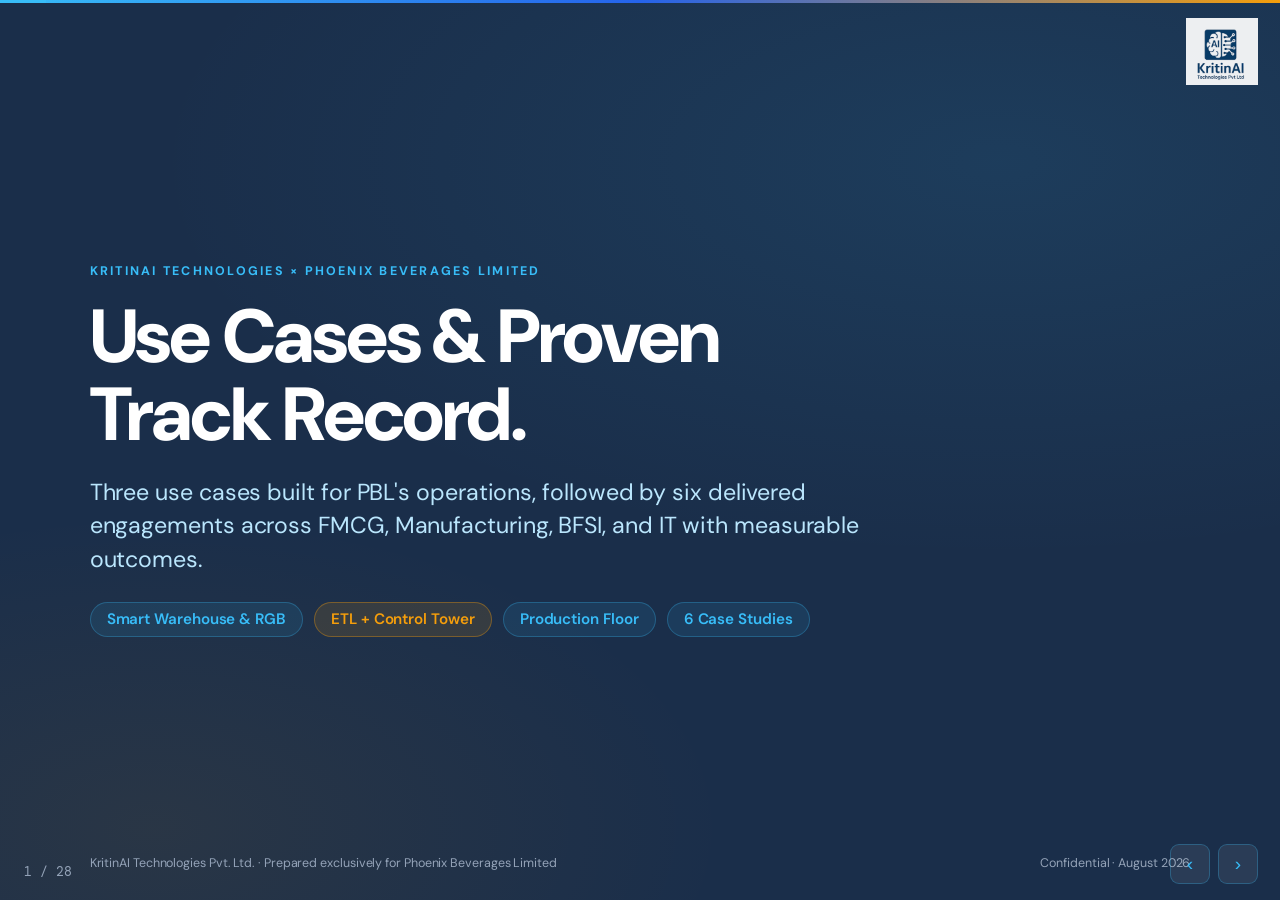
==== usecases/index.html @ df298527 "fixed" ====
<!DOCTYPE html>
<html lang="en">
<head>
<meta charset="UTF-8" />
<meta name="viewport" content="width=device-width, initial-scale=1.0" />
<meta http-equiv="Content-Security-Policy" content="script-src 'self' https://cdnjs.cloudflare.com 'sha256-CmgsFF3gaZY2XDI2au2BgP/fZthSXeKl7hRV9jVkATI='; style-src 'self' https://fonts.googleapis.com 'sha256-qb8FhWoR/de4hs3GJ79FPxhT02JaELgfkofikLNQVvA=';">
<title>KritinAI × Phoenix Beverages — Use Cases &amp; Track Record</title>
<link rel="preconnect" href="https://fonts.googleapis.com">
<link rel="preconnect" href="https://fonts.gstatic.com" crossorigin>
<link href="https://fonts.googleapis.com/css2?family=DM+Sans:opsz,wght@9..40,400;9..40,500;9..40,600;9..40,700;9..40,800;9..40,900&family=DM+Mono:wght@400;500&display=swap" rel="stylesheet">
<link rel="stylesheet" href="styles.css" />
<!-- Or href="/usecases/styles.css" if referencing from the root -->
</head>
<body>


<img src="../kai_logo.png" alt="KritinAI Technologies" class="deck-logo" />
<div class="progress" id="progress"></div>
<div class="deck">

<!-- ══════════════════════════════════════════════════════════════════════════
     01 · COVER
══════════════════════════════════════════════════════════════════════════════ -->
<section class="slide hero active">
  <div style="margin:auto 0; position:relative; z-index:1;">
    <div class="eyebrow">KritinAI Technologies × Phoenix Beverages Limited</div>
    <h1>Use Cases &amp; Proven<br/><span style="color:var(--warn);">Track Record.</span></h1>
    <p class="tag">Three use cases built for PBL's operations, followed by six delivered engagements across FMCG, Manufacturing, BFSI, and IT with measurable outcomes.</p>
    <div class="badge-row">
      <span class="pill">Smart Warehouse &amp; RGB</span>
      <span class="pill pill-warn">ETL + Control Tower</span>
      <span class="pill" style="background:rgba(34,197,94,.10);color:var(--good);border-color:rgba(34,197,94,.28);">Production Floor</span>
      <span class="pill" style="background:rgba(245,158,11,.10);color:var(--warn);border-color:rgba(245,158,11,.28);">6 Case Studies</span>
    </div>
  </div>
  <div class="footnote">
    <span>KritinAI Technologies Pvt. Ltd. · Prepared exclusively for Phoenix Beverages Limited</span>
    <span>Confidential · August 2026</span>
  </div>
</section>

<!-- ══════════════════════════════════════════════════════════════════════════
     02 · PBL TRANSFORMATION CONTEXT
══════════════════════════════════════════════════════════════════════════════ -->
<section class="slide sand" style="justify-content:flex-start; padding-top:5vh;">
  <div class="eyebrow">PBL's digital transformation agenda</div>
  <h2 style="margin-bottom:.9rem;">A growing operation investing in the next level of visibility.</h2>
  <div class="cols cols-top" style="gap:2.5rem;">
    <div>
      <p style="margin-bottom:1.2rem; font-size:1.05rem;">Phoenix Beverages Limited is Mauritius's leading beverage manufacturer — authorized Coca-Cola bottler, Phoenix Beer producer, and a listed IBL Group company. Operations span high-speed bottling lines, ambient and chilled warehousing, returnable glass bottle logistics, and regional distribution across the island.<sup style="color:var(--terra); font-size:.7rem;">¹</sup></p>
      <div class="callout" style="margin-bottom:1.1rem;">
        <p>PBL is actively building its Power Platform and data analytics capability — currently recruiting a Power BI Developer, a Digital Transformation Assistant, and a Functional Consultant to accelerate this agenda.<sup style="color:var(--terra); font-size:.7rem;">²</sup></p>
      </div>
      <div style="font-size:.78rem; font-weight:700; text-transform:uppercase; letter-spacing:.1em; color:var(--muted); margin-bottom:.6rem;">What PBL's transformation agenda includes</div>
      <ul class="feat" style="margin-top:0;">
        <li>Advancing operational reporting to real-time Power BI dashboards — Power BI Developer role<sup style="color:var(--terra); font-size:.65rem;">²</sup></li>
        <li>Centralizing data across plants and warehouses — Digital Transformation Assistant role<sup style="color:var(--terra); font-size:.65rem;">²</sup></li>
        <li>Standardizing and automating key processes — Functional Consultant role<sup style="color:var(--terra); font-size:.65rem;">²</sup></li>
      </ul>
    </div>
    <div>
      <div style="font-size:.78rem; font-weight:700; text-transform:uppercase; letter-spacing:.1em; color:var(--terra); margin-bottom:.7rem;">Three areas KritinAI can accelerate</div>
      <div class="card" style="margin-bottom:.7rem; border-left:3px solid var(--terra); padding:1rem 1.1rem;">
        <div style="font-size:1.3rem; margin-bottom:.4rem;">🏭</div>
        <h3 style="color:#fff; margin-bottom:.3rem;">Use Case 1 — Warehouse &amp; RGB Asset Tracking</h3>
        <p style="font-size:.88rem; color:var(--muted);">Enhance GRN capture, stock takes, and returnable glass bottle reconciliation with real-time Power Apps and a live dashboard.</p>
      </div>
      <div class="card" style="margin-bottom:.7rem; border-left:3px solid var(--warn); padding:1rem 1.1rem;">
        <div style="font-size:1.3rem; margin-bottom:.4rem;">📡</div>
        <h3 style="color:#fff; margin-bottom:.3rem;">Use Case 2 — ETL + Executive Control Tower</h3>
        <p style="font-size:.88rem; color:var(--muted);">Bring all site data into a central Dataverse pipeline and give leadership one live Power BI view — refreshed throughout the day.</p>
      </div>
      <div class="card" style="border-left:3px solid var(--good); padding:1rem 1.1rem;">
        <div style="font-size:1.3rem; margin-bottom:.4rem;">⚙</div>
        <h3 style="color:#fff; margin-bottom:.3rem;">Use Case 3 — Production Floor Digitization</h3>
        <p style="font-size:.88rem; color:var(--muted);">Give line operators a simple tablet app for shift logging and quality checks, with OEE dashboards visible to plant managers in real time.</p>
      </div>
    </div>
  </div>
  <div class="footnote">
    <span>¹ phoenixbeveragesgroup.mu · phoenixbev.mu &nbsp;&nbsp; ² phoenixbev.mu/careers/power-bi-developer · /digital-transformation-assistant · /functional-consultant</span>
  </div>
</section>

<!-- ══════════════════════════════════════════════════════════════════════════
     03 · SECTION DIVIDER — USE CASE 1
══════════════════════════════════════════════════════════════════════════════ -->
<section class="slide divider" style="--section-color:var(--uc1); background:#0A1828;">
  <div class="section-num">01</div>
  <div class="section-banner">
    <div class="section-tag" style="color:var(--terra);">Use Case One</div>
    <div class="section-h">Smart Warehouse &amp; RGB Asset Tracking.</div>
    <div class="section-sub">Returnable glass bottles, crates, GRNs, and stock takes — moved off paper and into a real-time system.</div>
    <div class="badge-row" style="margin-top:1.4rem;">
      <span class="pill pill-sm">Power Apps Canvas</span>
      <span class="pill pill-sm">Dataverse</span>
      <span class="pill pill-sm">Power BI</span>
      <span class="pill pill-sm">Barcode / QR</span>
    </div>
  </div>
  <div class="footnote">
    <span>KritinAI Technologies × Phoenix Beverages Limited</span>
  </div>
</section>

<!-- ══════════════════════════════════════════════════════════════════════════
     04 · UC1 — CURRENT STATE (THE PROBLEM)
══════════════════════════════════════════════════════════════════════════════ -->
<section class="slide sand" style="justify-content:flex-start; padding-top:5vh;">
  <div class="eyebrow">Use Case 1 · Current Process &amp; Enhancement</div>
  <h2 style="margin-bottom:.9rem;">Warehouse operations — and how we enhance each step.</h2>
  <div class="ba-grid" style="gap:1.2rem;">
    <div class="ba-before">
      <div class="ba-label">📋 Current Process</div>
      <div class="ba-item">Goods received notes (GRNs) filled on paper at the dock and entered into Excel — a well-established process that KritinAI can digitize for instant traceability.</div>
      <div class="ba-item">Stock takes conducted manually on clipboards at scheduled intervals — a thorough approach that becomes continuous and real-time with a scanning app.</div>
      <div class="ba-item">Returnable glass bottles tracked on a master Excel file by dispatched and returned quantities — a process that scales further with automated loop reconciliation.<sup style="color:var(--terra); font-size:.65rem;">³</sup></div>
      <div class="ba-item">RGB variances reconciled at month-end physical count — a reconciliation cadence that can move to daily automated variance flagging.</div>
      <div class="ba-item">Damaged goods noted at receipt — with a digital app, photo evidence and condition notes are captured and linked to the GRN automatically.</div>
      <div class="ba-item">Dispatch confirmed against the order before goods leave — an app-based validation adds a system check to reinforce the existing gate process.</div>
    </div>
    <div class="ba-after">
      <div class="ba-label">✓ Enhanced With KritinAI</div>
      <div class="ba-item">GRN captured digitally at the dock — operator scans pallet QR, records condition, takes photo, and captures driver details. Logged in Dataverse instantly.</div>
      <div class="ba-item">Stock take app on rugged handheld — operators scan barcodes on RGB bins, crates, and pallets. Count updates in real time with no re-entry step.</div>
      <div class="ba-item">RGB loop tracked automatically — every bottle batch dispatched and returned logged against the distributor. Net position visible at any time.</div>
      <div class="ba-item">Variance alerts fire automatically when return rates move outside threshold — giving the team visibility throughout the month, not just at close.</div>
      <div class="ba-item">Photo proof of damaged goods captured at the dock with the GRN record — full digital evidence trail available for distributor queries.</div>
      <div class="ba-item">Dispatch app confirms order quantity before goods leave the gate — system validation reinforces the existing confirmation step.</div>
    </div>
  </div>
  <div class="footnote">
    <span>³ CILT Mauritius site visit reference — high-turnover crate and RGB movement across PBL distribution (instagram.com/p/DZ0ROhrjmId)</span>
  </div>
</section>

<!-- ══════════════════════════════════════════════════════════════════════════
     05 · UC1 — SOLUTION ARCHITECTURE
══════════════════════════════════════════════════════════════════════════════ -->
<section class="slide" style="justify-content:flex-start; padding-top:5vh;">
  <div class="eyebrow">Use Case 1 · Solution Architecture</div>
  <h2 style="margin-bottom:.9rem;">How the system is connected.</h2>
  <div class="flow" style="gap:0; margin-bottom:1.4rem;">
    <div class="flow-box">
      <div class="fb-ico">📦</div>
      <div class="fb-title">Physical Goods</div>
      <div class="fb-sub">RGB bins, crates, pallets — each with barcode or QR label</div>
    </div>
    <div class="flow-arrow">→</div>
    <div class="flow-box highlight">
      <div class="fb-ico">📱</div>
      <div class="fb-title">Canvas App</div>
      <div class="fb-sub">Mobile / rugged handheld — scan, log, photo, submit</div>
    </div>
    <div class="flow-arrow">→</div>
    <div class="flow-box">
      <div class="fb-ico">🗄</div>
      <div class="fb-title">Dataverse</div>
      <div class="fb-sub">Central record store — GRN, stock take, dispatch, RGB loop</div>
    </div>
    <div class="flow-arrow">→</div>
    <div class="flow-box highlight">
      <div class="fb-ico">📊</div>
      <div class="fb-title">Power BI</div>
      <div class="fb-sub">RGB reconciliation, stock position, shrinkage, dispatch KPIs</div>
    </div>
    <div class="flow-arrow">→</div>
    <div class="flow-box">
      <div class="fb-ico">🔔</div>
      <div class="fb-title">Automate Alerts</div>
      <div class="fb-sub">Push notification to manager if RGB return rate or stock drops below threshold</div>
    </div>
  </div>
  <div class="cols-3" style="gap:1rem; margin-top:0;">
    <div class="card" style="padding:1.1rem;">
      <div class="ico">📱</div>
      <h3>App 1 — Stock Take</h3>
      <p>Operators scan barcode/QR of each pallet or RGB bin. Count auto-increments. Discrepancy flag if count deviates from expected. Syncs immediately to Dataverse via canvas app on phone or rugged handheld.</p>
    </div>
    <div class="card" style="padding:1.1rem;">
      <div class="ico">🚚</div>
      <h3>App 2 — GRN &amp; Dispatch</h3>
      <p>Goods received: operator logs supplier, quantity, condition, and attaches photo. Dispatch: quantity validated against open order before gate clearance is issued. Driver signature captured digitally.</p>
    </div>
    <div class="card" style="padding:1.1rem;">
      <div class="ico">🔄</div>
      <h3>RGB Loop Tracker</h3>
      <p>Every batch of returnable glass bottles dispatched to a retailer or distributor is logged against that account. Returns logged on receipt. Net position — bottles outstanding per account — visible at all times.</p>
    </div>
  </div>
  <div class="footnote">
    <span>KritinAI Technologies Pvt. Ltd.</span>
    <span>Power Apps · Dataverse · Power Automate · Power BI</span>
  </div>
</section>

<!-- ══════════════════════════════════════════════════════════════════════════
     06 · UC1 — APP WALKTHROUGH
══════════════════════════════════════════════════════════════════════════════ -->
<section class="slide sand" style="justify-content:flex-start; padding-top:5vh;">
  <div class="eyebrow">Use Case 1 · Operator Experience</div>
  <h2 style="margin-bottom:.9rem;">What warehouse staff actually use.</h2>
  <div class="cols cols-top" style="gap:2rem;">
    <div>
      <div style="font-size:.78rem; font-weight:700; text-transform:uppercase; letter-spacing:.1em; color:var(--terra); margin-bottom:.7rem;">Stock Take App — how a shift works</div>
      <div class="step" style="margin-bottom:.75rem;">
        <div class="num" style="width:38px;height:38px;font-size:.85rem;">1</div>
        <div><h3 style="font-size:.9rem;">Open app on handheld, select warehouse zone</h3><p style="font-size:.85rem;">App loads expected inventory for the zone from Dataverse — operator knows what they're counting before they start.</p></div>
      </div>
      <div class="step" style="margin-bottom:.75rem;">
        <div class="num" style="width:38px;height:38px;font-size:.85rem;">2</div>
        <div><h3 style="font-size:.9rem;">Scan each pallet barcode or RGB bin QR</h3><p style="font-size:.85rem;">Item identified instantly. Quantity entered or confirmed. Any damaged, short-dated, or unlabelled items flagged with a photo.</p></div>
      </div>
      <div class="step" style="margin-bottom:.75rem;">
        <div class="num" style="width:38px;height:38px;font-size:.85rem;">3</div>
        <div><h3 style="font-size:.9rem;">Submit count — data lands in Dataverse immediately</h3><p style="font-size:.85rem;">No paper, no Excel, no re-entry. Warehouse manager's Power BI view updates within minutes of submission.</p></div>
      </div>
      <div class="callout" style="margin-top:.5rem;">
        <p>A stock take that previously took 3 hours and a separate data-entry session now takes 90 minutes — and the data is live the moment the count closes.</p>
      </div>
    </div>
    <div>
      <div style="font-size:.78rem; font-weight:700; text-transform:uppercase; letter-spacing:.1em; color:var(--warn); margin-bottom:.7rem;">GRN App — goods received at the dock</div>
      <div class="app-mock">
        <div class="am-bar">📥 Goods Received Note — Inbound</div>
        <div class="am-scan">📷 Scan or enter PO number<br/><span style="font-size:.65rem; color:var(--muted);">Point camera at QR on delivery note</span></div>
        <div class="am-field"><span>Supplier</span><strong>Coca-Cola Bottling Mauritius</strong></div>
        <div class="am-field"><span>SKU / Product</span><strong>Coca-Cola 330ml Can — 24pk</strong></div>
        <div class="am-field"><span>Quantity received</span><strong>240 cartons ✓ matches PO</strong></div>
        <div class="am-field" style="border-color:rgba(245,158,11,.3);">
          <span style="color:var(--warn);">Condition flag</span>
          <strong>3 cartons — corner damage (photo attached)</strong>
        </div>
        <div class="am-field"><span>Driver signature</span><strong>Captured ✓</strong></div>
        <div class="am-btn">Submit GRN — Auto-log to Dataverse</div>
      </div>
    </div>
  </div>
  <div class="footnote">
    <span>KritinAI Technologies Pvt. Ltd.</span>
    <span>Canvas App · Dataverse · Works offline — syncs on reconnect</span>
  </div>
</section>

<!-- ══════════════════════════════════════════════════════════════════════════
     07 · UC1 — MANAGER DASHBOARD (POWER BI)
══════════════════════════════════════════════════════════════════════════════ -->
<section class="slide" style="justify-content:flex-start; padding-top:5vh;">
  <div class="eyebrow">Use Case 1 · Manager View — Power BI</div>
  <h2 style="margin-bottom:.9rem;">What the warehouse manager sees in real time.</h2>
  <div class="cols cols-top" style="gap:2rem;">
    <div>
      <div style="font-size:.78rem; font-weight:700; text-transform:uppercase; letter-spacing:.1em; color:var(--terra); margin-bottom:.7rem;">Dashboard panels</div>
      <div class="step" style="margin-bottom:.75rem;">
        <div class="num" style="width:38px;height:38px;font-size:1rem;">📦</div>
        <div><h3 style="font-size:.92rem;">Live stock position by SKU and location</h3><p style="font-size:.85rem;">Finished goods, raw packaging, and spare parts — by warehouse zone, refreshed from each completed stock take. Reorder threshold highlighted in amber.</p></div>
      </div>
      <div class="step" style="margin-bottom:.75rem;">
        <div class="num" style="width:38px;height:38px;font-size:1rem;">🔄</div>
        <div><h3 style="font-size:.92rem;">RGB reconciliation — net position per account</h3><p style="font-size:.85rem;">Bottles dispatched vs. bottles returned — by retailer/distributor. Outstanding bottles aging beyond 30 days highlighted automatically.</p></div>
      </div>
      <div class="step" style="margin-bottom:.75rem;">
        <div class="num" style="width:38px;height:38px;font-size:1rem;">📈</div>
        <div><h3 style="font-size:.92rem;">Stock turnover rate &amp; aging analysis</h3><p style="font-size:.85rem;">Slow-moving SKUs flagged. Stock aging past shelf life surfaced before it reaches write-off territory.</p></div>
      </div>
      <div class="step" style="margin-bottom:0;">
        <div class="num" style="width:38px;height:38px;font-size:1rem;">🚨</div>
        <div><h3 style="font-size:.92rem;">Shrinkage alerts — automatic push notification</h3><p style="font-size:.85rem;">If any SKU's variance between system count and physical count exceeds 2%, a push notification goes to the warehouse manager and logistics head immediately.</p></div>
      </div>
    </div>
    <div>
      <div class="cols-2" style="margin-top:0; gap:.8rem; margin-bottom:.9rem;">
        <div class="stat feature">
          <div class="big">0</div>
          <div class="lbl">Paper GRNs — every movement digitally captured at the dock</div>
        </div>
        <div class="stat gold">
          <div class="big" style="color:var(--warn);">Live</div>
          <div class="lbl" style="color:#FDE68A;">RGB net position — not end-of-month, not yesterday</div>
        </div>
        <div class="stat green">
          <div class="big" style="color:var(--good);">↓90<span style="font-size:1.4rem;">%</span></div>
          <div class="lbl" style="color:#BBF7D0;">Manual reconciliation time — month-end closing accelerated</div>
        </div>
        <div class="stat feature">
          <div class="big">100<span class="unit">%</span></div>
          <div class="lbl">Dispatch validated against order before goods leave the gate</div>
        </div>
      </div>
      <div class="callout good">
        <p>When an RGB return rate drops below target, the manager knows within hours — not at month-end when the deposit liability has already accumulated.</p>
      </div>
    </div>
  </div>
  <div class="footnote">
    <span>KritinAI Technologies Pvt. Ltd.</span>
    <span>Power BI · Dataverse · Power Automate alerts</span>
  </div>
</section>

<!-- ══════════════════════════════════════════════════════════════════════════
     08 · SECTION DIVIDER — USE CASE 2
══════════════════════════════════════════════════════════════════════════════ -->
<section class="slide divider" style="--section-color:var(--uc2); background:#0A1828;">
  <div class="section-num">02</div>
  <div class="section-banner">
    <div class="section-tag" style="color:var(--warn);">Use Case Two</div>
    <div class="section-h">ETL Pipeline &amp; Executive Control Tower.</div>
    <div class="section-sub">Daily Excel files from 3 sites — automated, cleaned, and consolidated into one live dashboard for PBL leadership.</div>
    <div class="badge-row" style="margin-top:1.4rem;">
      <span class="pill pill-warn pill-sm">On-Premises Gateway</span>
      <span class="pill pill-warn pill-sm">Azure Data Factory</span>
      <span class="pill pill-warn pill-sm">Power Query</span>
      <span class="pill pill-warn pill-sm">Dataverse</span>
      <span class="pill pill-warn pill-sm">Power BI</span>
    </div>
  </div>
  <div class="footnote">
    <span>KritinAI Technologies × Phoenix Beverages Limited</span>
  </div>
</section>

<!-- ══════════════════════════════════════════════════════════════════════════
     09 · UC2 — CURRENT STATE (EXCEL SILOS)
══════════════════════════════════════════════════════════════════════════════ -->
<section class="slide sand" style="justify-content:flex-start; padding-top:5vh;">
  <div class="eyebrow">Use Case 2 · Current Process &amp; Enhancement</div>
  <h2 style="margin-bottom:.9rem;">Multi-site data workflow — and where automation adds the most value.</h2>
  <div class="cols cols-top" style="gap:2.5rem;">
    <div>
      <div class="ba-before" style="margin-bottom:1rem;">
        <div class="ba-label">📋 Current Workflow — Across PBL's Sites</div>
        <div class="ba-item">Warehouse daily stock logs maintained at each site in structured Excel files<sup style="color:var(--terra); font-size:.65rem;">⁴</sup></div>
        <div class="ba-item">Bottling line output captured from MES printouts and consolidated by shift supervisors</div>
        <div class="ba-item">MRO spare parts usage tracked through maintenance logs at each plant</div>
        <div class="ba-item">Dispatch and distribution data updated from logistics records at end of day</div>
        <div class="ba-item">Site data consolidated at head office each morning into an operational summary for leadership</div>
        <div class="ba-item">Executive reporting compiled periodically — an established cadence that ETL automation can bring to daily or intra-day frequency</div>
      </div>
      <div class="callout">
        <p>PBL already has the right data being captured across its sites. The opportunity is to automate the consolidation layer and give leadership that same view in real time — without the manual aggregation step.</p>
      </div>
    </div>
    <div>
      <div style="font-size:.78rem; font-weight:700; text-transform:uppercase; letter-spacing:.1em; color:var(--terra); margin-bottom:.7rem;">Three areas the ETL pipeline improves</div>
      <div class="card" style="margin-bottom:.7rem; padding:1rem 1.1rem;">
        <div style="font-size:1.3rem; margin-bottom:.4rem;">🧩</div>
        <h3 style="color:#fff; margin-bottom:.3rem;">Unified data model across sites</h3>
        <p style="font-size:.88rem; color:var(--muted);">A single Dataverse star schema standardizes column names, date formats, and metrics across all site sources — giving leadership one clean, consistent view rather than aggregating site by site.</p>
      </div>
      <div class="card" style="margin-bottom:.7rem; padding:1rem 1.1rem;">
        <div style="font-size:1.3rem; margin-bottom:.4rem;">⏰</div>
        <h3 style="color:#fff; margin-bottom:.3rem;">Real-time refresh instead of morning summary</h3>
        <p style="font-size:.88rem; color:var(--muted);">Automated pipeline runs throughout the day. Leadership sees current-shift numbers in Power BI — the same data the sites have, without waiting for the morning email consolidation.</p>
      </div>
      <div class="card" style="padding:1rem 1.1rem;">
        <div style="font-size:1.3rem; margin-bottom:.4rem;">🔔</div>
        <h3 style="color:#fff; margin-bottom:.3rem;">Automated alerts on threshold breaches</h3>
        <p style="font-size:.88rem; color:var(--muted);">Stock levels, MRO safety stock, and OEE thresholds monitored continuously. Push notification to the right person the moment a metric moves outside its target range.</p>
      </div>
    </div>
  </div>
  <div class="footnote">
    <span>⁴ KritinAI FMCG &amp; Beverage Operations Reference · phoenixbev.mu/careers/digital-transformation-assistant</span>
  </div>
</section>

<!-- ══════════════════════════════════════════════════════════════════════════
     10 · UC2 — ETL PIPELINE ARCHITECTURE
══════════════════════════════════════════════════════════════════════════════ -->
<section class="slide" style="justify-content:flex-start; padding-top:5vh;">
  <div class="eyebrow">Use Case 2 · ETL Pipeline</div>
  <h2 style="margin-bottom:.9rem;">How the data flows — automated, end to end.</h2>

  <div style="margin-bottom:1.2rem;">
    <div class="flow" style="gap:0;">
      <div class="flow-box">
        <div class="fb-ico">📂</div>
        <div class="fb-title">Source Data</div>
        <div class="fb-sub">Excel files, SharePoint, local network shares at each PBL site</div>
      </div>
      <div class="flow-arrow">→</div>
      <div class="flow-box highlight">
        <div class="fb-ico">🔌</div>
        <div class="fb-title">On-Premises Gateway</div>
        <div class="fb-sub">Secure bridge between PBL's local files and the cloud — no data leaves without it</div>
      </div>
      <div class="flow-arrow">→</div>
      <div class="flow-box highlight">
        <div class="fb-ico">🔄</div>
        <div class="fb-title">Azure Data Factory</div>
        <div class="fb-sub">Scheduled pipeline — runs every 15 min. Pulls, validates, and routes data</div>
      </div>
      <div class="flow-arrow">→</div>
      <div class="flow-box">
        <div class="fb-ico">⚙</div>
        <div class="fb-title">Power Query Transform</div>
        <div class="fb-sub">Standardize columns, fix dates, apply business logic, flag bad rows</div>
      </div>
      <div class="flow-arrow">→</div>
      <div class="flow-box highlight">
        <div class="fb-ico">🗄</div>
        <div class="fb-title">Dataverse</div>
        <div class="fb-sub">Central model — star schema, DAX metrics, single source of truth</div>
      </div>
      <div class="flow-arrow">→</div>
      <div class="flow-box">
        <div class="fb-ico">📊</div>
        <div class="fb-title">Power BI</div>
        <div class="fb-sub">Live dashboards + alerts for all levels — operators to board</div>
      </div>
    </div>
  </div>

  <div class="cols-3" style="gap:1rem;">
    <div class="card" style="padding:1.1rem;">
      <div class="ico">📥</div>
      <h3>Extract</h3>
      <p>On-premises data gateway connects to PBL's site-level Excel files and SharePoint lists on a schedule. No manual uploads. Sources include warehouse stock logs, bottling line MES exports, maintenance records, and dispatch data.</p>
    </div>
    <div class="card" style="padding:1.1rem;">
      <div class="ico">🧹</div>
      <h3>Transform</h3>
      <p>Power Query standardizes column naming and date formats across all source files. DAX business logic calculates Stock Turnover Rate, Reorder Point Thresholds, Aging Analysis, and MRO consumption velocity across all sites.</p>
    </div>
    <div class="card" style="padding:1.1rem;">
      <div class="ico">📤</div>
      <h3>Load</h3>
      <p>Cleaned, modelled data written into Dataverse. Power BI connects directly to this layer — no intermediate exports, no manual steps. Dashboard refreshes are automatic throughout the working day.</p>
    </div>
  </div>
  <div class="footnote">
    <span>KritinAI Technologies Pvt. Ltd.</span>
    <span>Azure Data Factory · On-Premises Gateway · Power Query · Dataverse</span>
  </div>
</section>

<!-- ══════════════════════════════════════════════════════════════════════════
     11 · UC2 — DATA MODEL & KEY METRICS
══════════════════════════════════════════════════════════════════════════════ -->
<section class="slide sand" style="justify-content:flex-start; padding-top:5vh;">
  <div class="eyebrow">Use Case 2 · Data Model</div>
  <h2 style="margin-bottom:.9rem;">The metrics PBL leadership will see — calculated automatically.</h2>
  <div class="cols cols-top" style="gap:2.5rem;">
    <div>
      <div style="font-size:.78rem; font-weight:700; text-transform:uppercase; letter-spacing:.1em; color:var(--terra); margin-bottom:.7rem;">Central star schema in Dataverse</div>

      <div style="display:grid; grid-template-columns:1fr auto 1fr; gap:.7rem; align-items:center; margin-bottom:1rem;">
        <div class="dm-spoke"><div class="dm-title">📦 Warehouse Stock</div><div class="dm-sub">SKU · Location · Qty on hand · Last count date</div></div>
        <div style="color:var(--terra); font-size:1.3rem; text-align:center;">⇄</div>
        <div class="dm-center"><div class="dm-title">CENTRAL FACT TABLE</div><div class="dm-sub">Site · Date · SKU · Movement type · Quantity · Source</div></div>
      </div>
      <div style="display:grid; grid-template-columns:repeat(3,1fr); gap:.6rem; margin-bottom:.9rem;">
        <div class="dm-spoke"><div class="dm-title">🏭 Production</div><div class="dm-sub">Line · Shift · Output · Downtime · Yield</div></div>
        <div class="dm-spoke"><div class="dm-title">🔧 MRO / Maintenance</div><div class="dm-sub">Part · Usage rate · Safety stock · Reorder point</div></div>
        <div class="dm-spoke"><div class="dm-title">🚚 Dispatch</div><div class="dm-sub">Order · Delivery · RGB out · Returns · Net</div></div>
      </div>
      <div class="callout">
        <p>Once built, this model is the single source of truth for all PBL operational reporting — warehouse, production, maintenance, and distribution in one place.</p>
      </div>
    </div>
    <div>
      <div style="font-size:.78rem; font-weight:700; text-transform:uppercase; letter-spacing:.1em; color:var(--warn); margin-bottom:.7rem;">Key metrics calculated in DAX</div>
      <ul class="feat arrow" style="margin-top:0;">
        <li><strong style="color:#fff;">Stock Turnover Rate</strong> — how fast each SKU moves through the warehouse vs. industry benchmark</li>
        <li><strong style="color:#fff;">Aging Analysis</strong> — stock by age bracket, flagging items approaching expiry or write-off threshold</li>
        <li><strong style="color:#fff;">Reorder Point Thresholds</strong> — auto-calculated from consumption velocity and supplier lead time per SKU</li>
        <li><strong style="color:#fff;">MRO Consumption Velocity</strong> — spare parts usage rates per machine, predicting stockout before it hits the line</li>
        <li><strong style="color:#fff;">RGB Net Position</strong> — returnable glass bottle balance per distributor account, aged by 30/60/90 days</li>
        <li><strong style="color:#fff;">OEE by Line &amp; Shift</strong> — Availability × Performance × Quality, real-time from production data</li>
      </ul>
    </div>
  </div>
  <div class="footnote">
    <span>KritinAI Technologies Pvt. Ltd.</span>
    <span>Dataverse · DAX · Power BI · Star Schema</span>
  </div>
</section>

<!-- ══════════════════════════════════════════════════════════════════════════
     12 · UC2 — EXECUTIVE CONTROL TOWER
══════════════════════════════════════════════════════════════════════════════ -->
<section class="slide" style="justify-content:flex-start; padding-top:5vh;">
  <div class="eyebrow">Use Case 2 · Executive Control Tower — Power BI</div>
  <h2 style="margin-bottom:.9rem;">One dashboard. All sites. Real time.</h2>
  <div class="cols cols-top" style="gap:2rem;">
    <div>
      <div style="font-size:.78rem; font-weight:700; text-transform:uppercase; letter-spacing:.1em; color:var(--terra); margin-bottom:.7rem;">What leadership sees — on any device</div>
      <div class="step" style="margin-bottom:.75rem;">
        <div class="num" style="width:38px;height:38px;font-size:1rem;">🏭</div>
        <div><h3 style="font-size:.9rem;">Production output vs. target — by site, line, and shift</h3><p style="font-size:.85rem;">Coca-Cola, Phoenix Beer, and water lines shown side-by-side. Current shift performance vs. plan. Downtime reason breakdown updated every 15 minutes from the ETL pipeline.</p></div>
      </div>
      <div class="step" style="margin-bottom:.75rem;">
        <div class="num" style="width:38px;height:38px;font-size:1rem;">📦</div>
        <div><h3 style="font-size:.9rem;">Warehouse stock — all sites, one view</h3><p style="font-size:.85rem;">Finished goods by SKU across Pont Fer and distribution hubs. Items below reorder point highlighted in amber. Stockout risk surfaced before it becomes a delivery failure.</p></div>
      </div>
      <div class="step" style="margin-bottom:.75rem;">
        <div class="num" style="width:38px;height:38px;font-size:1rem;">🔧</div>
        <div><h3 style="font-size:.9rem;">MRO spare parts — safety stock and reorder alerts</h3><p style="font-size:.85rem;">Critical spare parts for high-speed bottling lines tracked against safety stock thresholds. Consumption velocity calculated — alert fires before the line stops.</p></div>
      </div>
      <div class="step" style="margin-bottom:0;">
        <div class="num" style="width:38px;height:38px;font-size:1rem;">🔄</div>
        <div><h3 style="font-size:.9rem;">RGB balance &amp; distribution performance</h3><p style="font-size:.85rem;">Returnable glass bottle net position by distributor. Dispatch fulfilment rate vs. target. Territory coverage and order delivery lead time — one consolidated view.</p></div>
      </div>
    </div>
    <div>
      <div class="cols-2" style="gap:.8rem; margin-bottom:.9rem; margin-top:0;">
        <div class="stat feature">
          <div class="big">18<span class="unit">→1</span></div>
          <div class="lbl">Excel reports consolidated into one live workspace</div>
        </div>
        <div class="stat gold">
          <div class="big" style="color:var(--warn);">&lt;15<span style="font-size:1.4rem;">m</span></div>
          <div class="lbl" style="color:#FDE68A;">Data refresh — current-shift data, not last night's</div>
        </div>
        <div class="stat green">
          <div class="big" style="color:var(--good);">3</div>
          <div class="lbl" style="color:#BBF7D0;">Sites connected — cross-plant view for the first time</div>
        </div>
        <div class="stat feature">
          <div class="big">0</div>
          <div class="lbl">Manual morning aggregation — executives open Power BI, not email</div>
        </div>
      </div>
      <div class="callout warn">
        <p>Push notifications for the metrics that move the fastest — stockout risk, OEE drop, RGB return shortfall. Leadership sees it before it becomes a bigger issue.</p>
      </div>
    </div>
  </div>
  <div class="footnote">
    <span>KritinAI Technologies Pvt. Ltd.</span>
    <span>Power BI · Dataverse · Power Automate · Azure Data Factory</span>
  </div>
</section>

<!-- ══════════════════════════════════════════════════════════════════════════
     13 · SECTION DIVIDER — USE CASE 3
══════════════════════════════════════════════════════════════════════════════ -->
<section class="slide divider" style="--section-color:var(--uc3); background:#0A1828;">
  <div class="section-num">03</div>
  <div class="section-banner">
    <div class="section-tag" style="color:var(--good);">Use Case Three</div>
    <div class="section-h">Beverage Production Floor Digitization.</div>
    <div class="section-sub">Paper shift logs, verbal quality checks, and next-morning OEE — replaced with real-time apps and a live production dashboard.</div>
    <div class="badge-row" style="margin-top:1.4rem;">
      <span class="pill pill-good pill-sm">Power Apps Canvas</span>
      <span class="pill pill-good pill-sm">Power Automate</span>
      <span class="pill pill-good pill-sm">Power BI OEE Dashboard</span>
    </div>
  </div>
  <div class="footnote">
    <span>KritinAI Technologies × Phoenix Beverages Limited</span>
  </div>
</section>

<!-- ══════════════════════════════════════════════════════════════════════════
     14 · UC3 — CURRENT STATE + SOLUTION
══════════════════════════════════════════════════════════════════════════════ -->
<section class="slide sand" style="justify-content:flex-start; padding-top:5vh;">
  <div class="eyebrow">Use Case 3 · Production Floor</div>
  <h2 style="margin-bottom:.8rem;">From shift-end logs to a live OEE dashboard — in 6 weeks.</h2>
  <div class="cols cols-top" style="gap:2rem;">
    <div>
      <div style="font-size:.75rem; font-weight:700; text-transform:uppercase; letter-spacing:.12em; color:var(--terra); margin-bottom:.6rem;">What we'd build</div>
      <div class="step" style="margin-bottom:.6rem;">
        <div class="num" style="width:36px;height:36px;font-size:.85rem;">①</div>
        <div>
          <h3 style="font-size:.9rem;">Production Logging App</h3>
          <p style="font-size:.84rem;">Operator taps output, downtime reason, and quality result at the machine. 60 seconds per entry. Timestamped and shift-tagged automatically.</p>
        </div>
      </div>
      <div class="step" style="margin-bottom:.6rem;">
        <div class="num" style="width:36px;height:36px;font-size:.85rem;">②</div>
        <div>
          <h3 style="font-size:.9rem;">Real-Time Threshold Alerts</h3>
          <p style="font-size:.84rem;">OEE below 80%, fill variance beyond ±2%, or carbonation out-of-spec — alert fires to the line manager mid-shift, while the shift is still running.</p>
        </div>
      </div>
      <div class="step" style="margin-bottom:.6rem;">
        <div class="num" style="width:36px;height:36px;font-size:.85rem;">③</div>
        <div>
          <h3 style="font-size:.9rem;">Live OEE Dashboard</h3>
          <p style="font-size:.84rem;">Output vs. target, downtime by reason and machine, quality rate by line — refreshed every 15 minutes on desktop, mobile, and boardroom screen.</p>
        </div>
      </div>
      <div class="callout" style="margin-top:.6rem;">
        <p>Power Apps and Power BI built as one connected system.<sup style="font-size:.65rem; color:var(--muted);">⁵</sup> A single developer with ETL knowledge owns both.</p>
      </div>
    </div>
    <div>
      <div class="ba-grid" style="grid-template-columns:1fr; gap:.65rem; margin-top:0;">
        <div class="ba-before">
          <div class="ba-label">📋 Current Process</div>
          <div class="ba-item">Production logs captured at shift end, entered into Excel for MES reconciliation</div>
          <div class="ba-item">OEE compiled from MES data the following morning — clear daily picture for plant managers</div>
          <div class="ba-item">Cross-line view prepared through daily report consolidation</div>
        </div>
        <div class="ba-after">
          <div class="ba-label">✓ Enhanced With KritinAI</div>
          <div class="ba-item">Operator logs output and quality at the machine — Dataverse updated instantly</div>
          <div class="ba-item">OEE visible in Power BI within 15 minutes — shift data available during the shift</div>
          <div class="ba-item">All lines on one dashboard — no manual consolidation step</div>
        </div>
      </div>
    </div>
  </div>
  <div class="footnote">
    <span>KritinAI Technologies Pvt. Ltd.</span>
    <span>Power Apps · Power Automate · Power BI · Beverage Production</span>
  </div>
</section>

<!-- ══════════════════════════════════════════════════════════════════════════
     15 · UC3 — OUTCOMES
══════════════════════════════════════════════════════════════════════════════ -->
<section class="slide" style="justify-content:flex-start; padding-top:5vh;">
  <div class="eyebrow">Use Case 3 · Production Floor · Outcomes</div>
  <h2 style="margin-bottom:.8rem;">What changes after go-live.</h2>
  <div class="cols cols-top" style="gap:2rem;">
    <div>
      <div class="cols-2" style="margin-top:0; gap:.8rem; margin-bottom:.9rem;">
        <div class="stat feature">
          <div class="big">0</div>
          <div class="lbl">Paper logs on the shop floor</div>
        </div>
        <div class="stat gold">
          <div class="big" style="color:var(--warn);">15<span style="font-size:1.4rem;">m</span></div>
          <div class="lbl" style="color:#FDE68A;">Data refresh — live during the shift</div>
        </div>
        <div class="stat green">
          <div class="big" style="color:var(--good);">↓28<span style="font-size:1.4rem;">%</span></div>
          <div class="lbl" style="color:#BBF7D0;">Unplanned downtime — first 3 months post go-live</div>
        </div>
        <div class="stat feature">
          <div class="big">↑</div>
          <div class="lbl">OEE visibility — mid-shift, every line</div>
        </div>
      </div>
      <div class="card" style="padding:1rem;">
        <h3 style="color:#fff; margin-bottom:.55rem;">What goes away</h3>
        <ul class="feat cross" style="margin-top:0;">
          <li>Paper production log at each bottling line</li>
          <li>Excel OEE template filled at shift end</li>
          <li>Morning email with yesterday's numbers</li>
          <li>Weekly report consolidation across lines</li>
        </ul>
      </div>
    </div>
    <div>
      <div class="card" style="padding:1.1rem; margin-bottom:.8rem;">
        <h3 style="color:#fff; margin-bottom:.5rem;">One dashboard — CSD, Beer &amp; Water</h3>
        <p style="font-size:.9rem; color:var(--muted);">Each line has different quality thresholds and targets. OEE, fill accuracy, and carbonation compliance shown side-by-side — alert thresholds set per product type.</p>
      </div>
      <div class="card" style="padding:1.1rem;">
        <h3 style="color:#fff; margin-bottom:.5rem;">Shift handover — automated</h3>
        <p style="font-size:.9rem; color:var(--muted);">At shift end, Power Automate generates a summary — output vs. target, downtime events, quality flags — and sends it to the incoming shift manager via Teams. Written automatically, every time.</p>
      </div>
    </div>
  </div>
  <div class="footnote">
    <span>⁵ phoenixbev.mu/careers/power-bi-developer — "real-time operational dashboards across manufacturing and warehouse" · KritinAI FMCG Beverage Reference</span>
  </div>
</section>

<!-- ══════════════════════════════════════════════════════════════════════════
     16 · SECTION DIVIDER — PROVEN TRACK RECORD
══════════════════════════════════════════════════════════════════════════════ -->
<section class="slide divider" style="--section-color:var(--warn); background:#0A1828;">
  <div class="section-num">CS</div>
  <div class="section-banner">
    <div class="section-tag" style="color:var(--warn);">Proven Track Record</div>
    <div class="section-h">Work we've delivered.</div>
    <div class="section-sub">Six engagements across FMCG, Manufacturing, BFSI, and IT — with outcomes that held after we left.</div>
    <div class="badge-row" style="margin-top:1.4rem;">
      <span class="pill pill-warn pill-sm">Power Apps</span>
      <span class="pill pill-warn pill-sm">Power Automate</span>
      <span class="pill pill-warn pill-sm">Custom Dev</span>
      <span class="pill pill-warn pill-sm">RPA</span>
      <span class="pill pill-warn pill-sm">AI</span>
    </div>
  </div>
  <div class="footnote">
    <span>KritinAI Technologies × Phoenix Beverages Limited</span>
    <span>Full case studies available under NDA</span>
  </div>
</section>

<!-- ══════════════════════════════════════════════════════════════════════════
     17 · CS — FMCG #1 · Distributor Claim Settlement
══════════════════════════════════════════════════════════════════════════════ -->
<section class="slide sand" style="justify-content:flex-start; padding-top:5vh;">
  <div class="cs-index">FMCG · 01 / 02</div>
  <div class="ind-tag">
    <span class="sector">FMCG</span>
    <span class="tech">Power Apps · Power Automate · ERP Integration</span>
  </div>
  <h2 style="margin-bottom:.8rem;">Distributor claim settlement — from 45 days to 9.</h2>
  <div class="cols cols-top" style="gap:2.5rem;">
    <div>
      <div class="block">
        <div class="block-label">The situation</div>
        <div class="block-body">Claims for damaged goods, short shipments, and trade promotions were filed via email and Excel across 200+ distributors. Finance spent 3–4 hours daily reconciling manually. Average settlement: 45 days. Disputes were common; records got lost.</div>
      </div>
      <div class="block-divider"></div>
      <div class="block">
        <div class="block-label">What was built</div>
        <ul class="built-list">
          <li>Canvas App for distributors to file claims with photo evidence and shipment references — no email required</li>
          <li>Multi-tier Power Automate approval workflow routing by claim value, category, and region</li>
          <li>Custom Connector integrating directly with the client's ERP for settlement posting</li>
          <li>Finance dashboard with real-time claim status, aging buckets, and exception flags</li>
        </ul>
      </div>
      <div class="callout" style="margin-top:.8rem;">
        <p>Zero claims lost after go-live. Every rejection documented — distributor disputes fell by over 80%.</p>
      </div>
    </div>
    <div class="kpi-stack">
      <div class="kpi-card">
        <div class="kpi-num">80<span class="unit">%</span></div>
        <div class="kpi-txt"><div class="kv">Faster settlement cycle</div><div class="kl">45 days → 9 days average end-to-end</div></div>
      </div>
      <div class="kpi-card gold">
        <div class="kpi-num">200<span class="unit">+</span></div>
        <div class="kpi-txt"><div class="kv">Distributors on the platform</div><div class="kl">Onboarded within 3 weeks of go-live</div></div>
      </div>
      <div class="kpi-card green">
        <div class="kpi-num">0</div>
        <div class="kpi-txt"><div class="kv">Lost claims post go-live</div><div class="kl">Full audit trail on every submission</div></div>
      </div>
      <div class="kpi-card">
        <div class="kpi-num">3<span class="unit">hr</span></div>
        <div class="kpi-txt"><div class="kv">Daily finance effort recovered</div><div class="kl">Manual reconciliation replaced entirely</div></div>
      </div>
    </div>
  </div>
  <div class="footnote">
    <span>KritinAI Technologies Pvt. Ltd. · Full case study available under NDA</span>
  </div>
</section>

<!-- ══════════════════════════════════════════════════════════════════════════
     18 · CS — FMCG #2 · Field Sales App
══════════════════════════════════════════════════════════════════════════════ -->
<section class="slide" style="justify-content:flex-start; padding-top:5vh;">
  <div class="cs-index">FMCG · 02 / 02</div>
  <div class="ind-tag">
    <span class="sector">FMCG</span>
    <span class="tech">Custom Dev · React Native · Node.js · Azure</span>
  </div>
  <h2 style="margin-bottom:.8rem;">Field sales — orders reaching the ERP in 8 minutes, not 48 hours.</h2>
  <div class="cols cols-top" style="gap:2.5rem;">
    <div>
      <div class="block">
        <div class="block-label">The situation</div>
        <div class="block-body">340+ field reps captured daily outlet orders via WhatsApp and paper forms. Data reached the back office 24–48 hours late — by which time inventory commitments were already wrong. No visibility on visit frequency, outlet coverage, or competitor activity.</div>
      </div>
      <div class="block-divider"></div>
      <div class="block">
        <div class="block-label">What was built</div>
        <ul class="built-list">
          <li>React Native mobile app — order entry, outlet visit logging, competitor price capture; works offline and syncs on reconnect</li>
          <li>Node.js + Azure backend with REST API into the client's ERP — orders post automatically on sync, no back-office re-entry</li>
          <li>Territory management: coverage maps, visit frequency targets, missed-outlet alerts for area managers</li>
          <li>Management dashboard with live order pipeline, SKU sell-through, and daily field activity</li>
        </ul>
      </div>
      <div class="callout warn" style="margin-top:.8rem;">
        <p>Distribution team could see what was selling where on the same day. Inventory decisions shifted from reactive to planned.</p>
      </div>
    </div>
    <div class="kpi-stack">
      <div class="kpi-card">
        <div class="kpi-num">8<span class="unit">min</span></div>
        <div class="kpi-txt"><div class="kv">Order-to-ERP time</div><div class="kl">Down from 24–48 hours</div></div>
      </div>
      <div class="kpi-card gold">
        <div class="kpi-num">340<span class="unit">+</span></div>
        <div class="kpi-txt"><div class="kv">Field reps on the platform</div><div class="kl">Across regions, live from day one</div></div>
      </div>
      <div class="kpi-card green">
        <div class="kpi-num">18<span class="unit">%</span></div>
        <div class="kpi-txt"><div class="kv">Improvement in first-fill rates</div><div class="kl">Better inventory decisions from real-time data</div></div>
      </div>
      <div class="kpi-card">
        <div class="kpi-num">0</div>
        <div class="kpi-txt"><div class="kv">WhatsApp orders</div><div class="kl">Fully replaced by structured app capture</div></div>
      </div>
    </div>
  </div>
  <div class="footnote">
    <span>KritinAI Technologies Pvt. Ltd. · Full case study available under NDA</span>
  </div>
</section>

<!-- ══════════════════════════════════════════════════════════════════════════
     19 · CS — Manufacturing · Supplier Onboarding
══════════════════════════════════════════════════════════════════════════════ -->
<section class="slide sand" style="justify-content:flex-start; padding-top:5vh;">
  <div class="cs-index">Manufacturing · 01 / 01</div>
  <div class="ind-tag">
    <span class="sector">Manufacturing</span>
    <span class="tech">Power Apps · Power Automate · Custom Connector · ERP</span>
  </div>
  <h2 style="margin-bottom:.8rem;">Supplier onboarding — 3-week email chain to a 4-day automated workflow.</h2>
  <div class="cols cols-top" style="gap:2.5rem;">
    <div>
      <div class="block">
        <div class="block-label">The situation</div>
        <div class="block-body">Onboarding a new supplier took 3 weeks on average — email sequences, document requests, manual due diligence, and approval chains split across procurement, finance, and legal. Documents got lost in inboxes. New supplier delays were pushing back production timelines.</div>
      </div>
      <div class="block-divider"></div>
      <div class="block">
        <div class="block-label">What was built</div>
        <ul class="built-list">
          <li>Canvas App for supplier self-registration — document upload, compliance information, live status tracking</li>
          <li>Power Automate multi-stage approval flow across procurement, finance, and legal — parallel where possible, sequential where required</li>
          <li>Custom Connector pushing approved supplier data directly into the ERP — no re-keying on approval</li>
          <li>Full audit trail from first submission to ERP activation, with document version history</li>
        </ul>
      </div>
      <div class="callout good" style="margin-top:.8rem;">
        <p>Procurement team went from chasing email threads to reviewing dashboards. New suppliers are production-ready in days.</p>
      </div>
    </div>
    <div class="kpi-stack">
      <div class="kpi-card">
        <div class="kpi-num">68<span class="unit">%</span></div>
        <div class="kpi-txt"><div class="kv">Faster onboarding</div><div class="kl">3 weeks → 4 days average cycle</div></div>
      </div>
      <div class="kpi-card gold">
        <div class="kpi-num">4<span class="unit">d</span></div>
        <div class="kpi-txt"><div class="kv">Average cycle time post go-live</div><div class="kl">Down from 21 days</div></div>
      </div>
      <div class="kpi-card green">
        <div class="kpi-num">0</div>
        <div class="kpi-txt"><div class="kv">Lost documents</div><div class="kl">Every submission stored, versioned, auditable</div></div>
      </div>
      <div class="kpi-card">
        <div class="kpi-num">100<span class="unit">%</span></div>
        <div class="kpi-txt"><div class="kv">ERP sync automated</div><div class="kl">No manual re-entry on approval</div></div>
      </div>
    </div>
  </div>
  <div class="footnote">
    <span>KritinAI Technologies Pvt. Ltd. · Full case study available under NDA</span>
  </div>
</section>

<!-- ══════════════════════════════════════════════════════════════════════════
     20 · CS — BFSI #1 · Bank Reconciliation
══════════════════════════════════════════════════════════════════════════════ -->
<section class="slide" style="justify-content:flex-start; padding-top:5vh;">
  <div class="cs-index">BFSI · 01 / 02</div>
  <div class="ind-tag">
    <span class="sector">BFSI</span>
    <span class="tech">RPA · UiPath · Power Automate</span>
  </div>
  <h2 style="margin-bottom:.8rem;">Bank reconciliation — from 6 hours daily to 20 minutes, zero errors.</h2>
  <div class="cols cols-top" style="gap:2.5rem;">
    <div>
      <div class="block">
        <div class="block-label">The situation</div>
        <div class="block-body">A finance team manually reconciled 3,000+ daily transactions across multiple bank accounts. The process took 5–6 hours every morning, required two dedicated staff, and produced errors that caused delayed reporting and compliance flags during audits.</div>
      </div>
      <div class="block-divider"></div>
      <div class="block">
        <div class="block-label">What was built</div>
        <ul class="built-list">
          <li>UiPath unattended bot extracting bank statements across all accounts — runs at 6 AM daily without human trigger</li>
          <li>Automated matching engine reconciling transactions against the ledger with configurable tolerance rules</li>
          <li>Power Automate exception workflow routing unmatched items to finance with full context — no manual hunting</li>
          <li>Audit log generated automatically for every run, audit-ready from day one</li>
        </ul>
      </div>
      <div class="callout good" style="margin-top:.8rem;">
        <p>Both staff previously running reconciliation were redeployed to financial analysis within 30 days of go-live.</p>
      </div>
    </div>
    <div class="kpi-stack">
      <div class="kpi-card">
        <div class="kpi-num">94<span class="unit">%</span></div>
        <div class="kpi-txt"><div class="kv">Time saved daily</div><div class="kl">6 hours → 20 minutes per day</div></div>
      </div>
      <div class="kpi-card gold">
        <div class="kpi-num">3<span class="unit">K+</span></div>
        <div class="kpi-txt"><div class="kv">Transactions processed daily</div><div class="kl">Fully automated, unattended</div></div>
      </div>
      <div class="kpi-card green">
        <div class="kpi-num">0</div>
        <div class="kpi-txt"><div class="kv">Manual errors post go-live</div><div class="kl">100% match accuracy on in-tolerance items</div></div>
      </div>
      <div class="kpi-card">
        <div class="kpi-num">2</div>
        <div class="kpi-txt"><div class="kv">FTEs redeployed</div><div class="kl">From data entry to higher-value analysis</div></div>
      </div>
    </div>
  </div>
  <div class="footnote">
    <span>KritinAI Technologies Pvt. Ltd. · Full case study available under NDA</span>
  </div>
</section>

<!-- ══════════════════════════════════════════════════════════════════════════
     21 · CS — BFSI #2 · Loan Origination
══════════════════════════════════════════════════════════════════════════════ -->
<section class="slide sand" style="justify-content:flex-start; padding-top:5vh;">
  <div class="cs-index">BFSI · 02 / 02</div>
  <div class="ind-tag">
    <span class="sector">BFSI</span>
    <span class="tech">Copilot Studio · Document Intelligence · Power Automate</span>
  </div>
  <h2 style="margin-bottom:.8rem;">Loan origination — from 5 days to 4 hours, end to end.</h2>
  <div class="cols cols-top" style="gap:2.5rem;">
    <div>
      <div class="block">
        <div class="block-label">The situation</div>
        <div class="block-body">Loan applications required data from 12 different forms, photocopies, and PDFs — all reviewed manually before processing could start. KYC checks were done by hand. A single application took 3–5 working days just to reach underwriting.</div>
      </div>
      <div class="block-divider"></div>
      <div class="block">
        <div class="block-label">What was built</div>
        <ul class="built-list">
          <li>Azure Document Intelligence extracting structured data from KYC documents — Aadhaar, PAN, bank statements — with field-level confidence scoring</li>
          <li>Copilot Studio agent validating extracted data against internal CRM and bureau records, flagging discrepancies automatically</li>
          <li>Power Automate orchestrating the full origination flow: document intake → KYC → credit check → underwriting queue</li>
          <li>Real-time applicant status portal replacing email follow-ups for applicants and relationship managers</li>
        </ul>
      </div>
      <div class="callout" style="margin-top:.8rem;">
        <p>Underwriting receives complete, validated dossiers. Decisions are faster because the preparation work happens automatically before it arrives.</p>
      </div>
    </div>
    <div class="kpi-stack">
      <div class="kpi-card">
        <div class="kpi-num">95<span class="unit">%</span></div>
        <div class="kpi-txt"><div class="kv">Faster origination</div><div class="kl">5 days → 4 hours end-to-end</div></div>
      </div>
      <div class="kpi-card gold">
        <div class="kpi-num">91<span class="unit">%</span></div>
        <div class="kpi-txt"><div class="kv">Reduction in manual data entry</div><div class="kl">Documents processed by AI, not staff</div></div>
      </div>
      <div class="kpi-card green">
        <div class="kpi-num">3×</div>
        <div class="kpi-txt"><div class="kv">Daily application throughput</div><div class="kl">Same team, same headcount</div></div>
      </div>
      <div class="kpi-card">
        <div class="kpi-num">100<span class="unit">%</span></div>
        <div class="kpi-txt"><div class="kv">Audit trail on every application</div><div class="kl">Every decision logged, every document timestamped</div></div>
      </div>
    </div>
  </div>
  <div class="footnote">
    <span>KritinAI Technologies Pvt. Ltd. · Full case study available under NDA</span>
  </div>
</section>

<!-- ══════════════════════════════════════════════════════════════════════════
     22 · CS — IT · Legacy Modernisation
══════════════════════════════════════════════════════════════════════════════ -->
<section class="slide" style="justify-content:flex-start; padding-top:5vh;">
  <div class="cs-index">IT Services · 01 / 01</div>
  <div class="ind-tag">
    <span class="sector">IT Services</span>
    <span class="tech">Custom Dev · .NET · React · Azure · Microservices</span>
  </div>
  <h2 style="margin-bottom:.8rem;">Legacy system modernised — monolith to cloud-native in 14 weeks.</h2>
  <div class="cols cols-top" style="gap:2.5rem;">
    <div>
      <div class="block">
        <div class="block-label">The situation</div>
        <div class="block-body">A 12-year-old on-premises .NET monolith handled all core operations — billing, client records, reporting — for a 400-person IT services firm. No APIs, no mobile access, required a dedicated server room. Deployments took a weekend. Any new feature took months.</div>
      </div>
      <div class="block-divider"></div>
      <div class="block">
        <div class="block-label">What was built</div>
        <ul class="built-list">
          <li>Decomposed the monolith into domain-bounded microservices on Azure — billing, client management, and reporting as independent deployable units</li>
          <li>React frontend replacing the old desktop client — browser-based, mobile-responsive, no VPN required</li>
          <li>REST API layer exposing all core functions and enabling third-party integrations</li>
          <li>Zero-downtime migration: parallel-run with data sync before cutover — no weekend outage, no data loss</li>
        </ul>
      </div>
      <div class="callout good" style="margin-top:.8rem;">
        <p>From monthly releases to shipping multiple times a week. Features that took 3 months now ship in 2–3 weeks.</p>
      </div>
    </div>
    <div class="kpi-stack">
      <div class="kpi-card">
        <div class="kpi-num">14<span class="unit">wk</span></div>
        <div class="kpi-txt"><div class="kv">Full migration completed</div><div class="kl">Monolith to cloud-native, zero downtime</div></div>
      </div>
      <div class="kpi-card gold">
        <div class="kpi-num">8×</div>
        <div class="kpi-txt"><div class="kv">Faster deployment cycles</div><div class="kl">Monthly releases → multiple per week</div></div>
      </div>
      <div class="kpi-card green">
        <div class="kpi-num">60<span class="unit">%</span></div>
        <div class="kpi-txt"><div class="kv">Reduction in infrastructure cost</div><div class="kl">On-prem server room decommissioned</div></div>
      </div>
      <div class="kpi-card">
        <div class="kpi-num">0</div>
        <div class="kpi-txt"><div class="kv">Data loss on cutover</div><div class="kl">Parallel-run sync — clean switchover</div></div>
      </div>
    </div>
  </div>
  <div class="footnote">
    <span>KritinAI Technologies Pvt. Ltd. · Full case study available under NDA</span>
  </div>
</section>

<!-- ══════════════════════════════════════════════════════════════════════════
     23 · COMMERCIAL FRAMEWORK
══════════════════════════════════════════════════════════════════════════════ -->
<section class="slide sand" style="justify-content:flex-start; padding-top:5vh;">
  <div class="eyebrow">Commercial terms</div>
  <h2 style="margin-bottom:.9rem;">Transparent pricing. No surprises.</h2>
  <div class="cols cols-top" style="gap:2.5rem;">
    <div>
      <div style="font-size:.78rem; font-weight:700; text-transform:uppercase; letter-spacing:.1em; color:var(--terra); margin-bottom:.8rem;">T&amp;M rate structure</div>
      <div class="step" style="margin-bottom:.9rem;">
        <div class="num" style="font-size:.65rem; width:38px; height:38px; letter-spacing:-.02em;">80K</div>
        <div><h3>Junior resource — 1 to 3 years</h3><p>MUR 80,000/month · 160 hrs dedicated. Suitable for scoped builds with Solution Architect backstop. Best for Phase 3 support roles.</p></div>
      </div>
      <div class="step" style="margin-bottom:.9rem;">
        <div class="num" style="font-size:.65rem; width:38px; height:38px; letter-spacing:-.02em;">1.3L</div>
        <div><h3>Senior resource — 5+ years</h3><p>MUR 1,30,000/month · 160 hrs dedicated. Power Apps Developer or Power BI/ETL Developer. This is the profile PBL's job postings describe. Rate is fixed, not variable.</p></div>
      </div>
      <div class="step" style="margin-bottom:.9rem;">
        <div class="num" style="font-size:.65rem; width:38px; height:38px; letter-spacing:-.02em;">1.8L</div>
        <div><h3>ETL / Integration Specialist</h3><p>MUR 1,50,000–1,80,000/month · 160 hrs dedicated. Complex Azure Data Factory pipelines, ERP connectors, legacy system integration. Phase 2 lead profile.</p></div>
      </div>
      <div class="step" style="margin-bottom:0;">
        <div class="num" style="font-size:.85rem; width:38px; height:38px;">1</div>
        <div><h3>1-month paid trial</h3><p>Evaluate either resource on a real deliverable within PBL's environment before committing. If it's not the right fit — no lock-in, no conditions.</p></div>
      </div>
    </div>
    <div>
      <div class="card" style="margin-bottom:1rem; border-top:3px solid var(--terra);">
        <h3 style="color:#fff; margin-bottom:.7rem;">Standard on this engagement</h3>
        <ul class="feat" style="margin-top:0;">
          <li>NDA signed before any profile or data is shared</li>
          <li>Both resources exclusive to PBL — not shared across any other client</li>
          <li>160 hrs/month each — a full month of dedicated work, not an hourly pool</li>
          <li>Solution Architect on partial billing (40–80 hrs/month)</li>
          <li>IP, source code, and all documentation assigned to PBL on engagement close</li>
          <li>No subcontracting without written approval from PBL</li>
          <li>Full handover documentation before engagement closes</li>
          <li>On-site deployment available — travel and accommodation arranged by PBL</li>
        </ul>
      </div>
      <div class="callout warn">
        <p>Power Platform, Power BI, Azure, and Microsoft licenses are to be procured directly by PBL. KritinAI will advise on requirements and sizing but does not resell licenses.</p>
      </div>
    </div>
  </div>
  <div class="footnote">
    <span>KritinAI Technologies Pvt. Ltd. · connectus@kritinai.com · +91 8446878088</span>
  </div>
</section>

<!-- ══════════════════════════════════════════════════════════════════════════
     19 · WHY KRITINAI — PBL FIT
══════════════════════════════════════════════════════════════════════════════ -->
<section class="slide" style="justify-content:flex-start; padding-top:5vh;">
  <div class="eyebrow">Why KritinAI for Phoenix Beverages</div>
  <h2 style="margin-bottom:.9rem;">Not a generic vendor pitch — a specific fit.</h2>
  <div class="cols cols-top" style="gap:2.5rem;">
    <div>
      <div class="step" style="margin-bottom:.9rem;">
        <div class="num" style="width:38px;height:38px;font-size:1rem;">✓</div>
        <div><h3>We've built all three of these before — in FMCG and beverages</h3><p>Warehouse canvas apps with barcode scanning, ETL pipelines from Excel silos, and OEE production dashboards are in KritinAI's delivered portfolio — not theoretical proposals.</p></div>
      </div>
      <div class="step" style="margin-bottom:.9rem;">
        <div class="num" style="width:38px;height:38px;font-size:1rem;">✓</div>
        <div><h3>We understand RGB, bottling lines, and FMCG distribution</h3><p>Returnable glass bottle logistics, high-speed packaging line OEE, and beverage distribution route-to-market are domain knowledge KritinAI brings in — so the engagement starts at delivery, not discovery.</p></div>
      </div>
      <div class="step" style="margin-bottom:.9rem;">
        <div class="num" style="width:38px;height:38px;font-size:1rem;">✓</div>
        <div><h3>Dedicated resources — not shared, not rotated</h3><p>Both the Power Apps developer and the Power BI/ETL developer are assigned exclusively to PBL. They're not split across other clients. 160 hrs a month, all of it yours.</p></div>
      </div>
      <div class="step" style="margin-bottom:0;">
        <div class="num" style="width:38px;height:38px;font-size:1rem;">✓</div>
        <div><h3>Faster than hiring — and already proven</h3><p>PBL's job postings for a Power BI Developer and a Digital Transformation Assistant describe a 3–6 month hiring cycle with an unknown ramp time. KritinAI can deploy a proven team and begin delivery within weeks.</p></div>
      </div>
    </div>
    <div>
      <div class="card" style="margin-bottom:1rem;">
        <h3 style="color:#fff; margin-bottom:.7rem;">Founding team — who backs every engagement</h3>
        <p style="font-size:.92rem; color:var(--muted); margin-bottom:.8rem;">KritinAI was founded by Awanish Kumar Prajapati after two decades inside Morgan Stanley, Barclays, Deutsche Bank, Citi, UBS, and Fiserv. Every engagement is reviewed at architecture level by the founding team — not handed off to junior delivery.</p>
        <ul class="feat" style="margin-top:0;">
          <li>20+ years enterprise engineering in regulated industries</li>
          <li>Delivered for EY, Deloitte, KPMG, and Accenture teams</li>
          <li>Microsoft Power Platform specialisation — PL-400, PL-300, PL-200</li>
          <li>Azure Data Factory and ETL delivery on live production systems</li>
        </ul>
      </div>
      <div class="callout good">
        <p>The same rigour that ran operations at Tier-1 global banks — applied to making Phoenix Beverages' shop floor, warehouse, and boardroom work from the same data.</p>
      </div>
    </div>
  </div>
  <div class="footnote">
    <span>KritinAI Technologies Pvt. Ltd. · Pune, India</span>
    <span>CIN: U62020PN2025PTC245276 · GSTIN: 27AAMCK1105B1Z2</span>
  </div>
</section>

<!-- ══════════════════════════════════════════════════════════════════════════
     20 · TALENT — POWER APPS TRACK
══════════════════════════════════════════════════════════════════════════════ -->
<section class="slide" style="justify-content:flex-start; padding-top:5vh;">
  <div class="eyebrow">Dedicated Resources — Power Platform Development</div>
  <h2 style="margin-bottom:1.1rem;">Power Apps developer profiles.</h2>
  <div style="display:grid; grid-template-columns:repeat(3,1fr); gap:1.4rem;">

    <!-- Snehal — primary -->
    <div class="card" style="display:flex; flex-direction:column; gap:.75rem; border-color:rgba(56,189,248,.42); position:relative;">
      <div style="position:absolute; top:1rem; right:1rem;">
        <span class="pill pill-sm" style="background:rgba(56,189,248,.15); font-size:.68rem; padding:.18rem .55rem; letter-spacing:.04em;">RECOMMENDED</span>
      </div>
      <div>
        <div style="font-size:1.3rem; font-weight:800; color:#fff; letter-spacing:-.02em; margin-bottom:.25rem;">Snehal S.</div>
        <div style="font-size:.75rem; font-weight:700; color:var(--terra); text-transform:uppercase; letter-spacing:.08em;">7 yrs total · 4.5 yrs Power Platform</div>
      </div>
      <div style="display:flex; flex-wrap:wrap; gap:.35rem;">
        <span class="pill pill-sm">PL-100</span>
        <span class="pill pill-sm">PL-200</span>
        <span class="pill pill-sm">PL-400</span>
        <span class="pill pill-sm">PL-500</span>
        <span class="pill pill-sm">PL-600</span>
        <span class="pill pill-sm">PL-900</span>
        <span class="pill pill-sm">AZ-900</span>
      </div>
      <ul class="feat" style="margin-top:0;">
        <li style="font-size:.9rem; padding:.3rem 0 .3rem 1.8rem;">Canvas &amp; Model-Driven Apps</li>
        <li style="font-size:.9rem; padding:.3rem 0 .3rem 1.8rem;">Power Automate · Desktop RPA</li>
        <li style="font-size:.9rem; padding:.3rem 0 .3rem 1.8rem;">Copilot Studio · AI Builder</li>
        <li style="font-size:.9rem; padding:.3rem 0 .3rem 1.8rem;">Dataverse · SAP integration</li>
        <li style="font-size:.9rem; padding:.3rem 0 .3rem 1.8rem;">Blue Prism RPA</li>
      </ul>
    </div>

    <!-- Ravindra -->
    <div class="card" style="display:flex; flex-direction:column; gap:.75rem;">
      <div>
        <div style="font-size:1.3rem; font-weight:800; color:#fff; letter-spacing:-.02em; margin-bottom:.25rem;">Ravindra A.</div>
        <div style="font-size:.75rem; font-weight:700; color:var(--terra); text-transform:uppercase; letter-spacing:.08em;">5+ yrs Power Platform</div>
      </div>
      <div style="height:1.6rem;"></div><!-- cert row spacer for alignment -->
      <ul class="feat" style="margin-top:0;">
        <li style="font-size:.9rem; padding:.3rem 0 .3rem 1.8rem;">Canvas &amp; Model-Driven Apps</li>
        <li style="font-size:.9rem; padding:.3rem 0 .3rem 1.8rem;">Power Pages · Copilot Studio</li>
        <li style="font-size:.9rem; padding:.3rem 0 .3rem 1.8rem;">AI Builder · Power BI</li>
        <li style="font-size:.9rem; padding:.3rem 0 .3rem 1.8rem;">Infosys delivery (Telstra client)</li>
      </ul>
    </div>

    <!-- Sarfaraz -->
    <div class="card" style="display:flex; flex-direction:column; gap:.75rem;">
      <div>
        <div style="font-size:1.3rem; font-weight:800; color:#fff; letter-spacing:-.02em; margin-bottom:.25rem;">Sarfaraz K.</div>
        <div style="font-size:.75rem; font-weight:700; color:var(--terra); text-transform:uppercase; letter-spacing:.08em;">3.5 yrs Power Platform</div>
      </div>
      <div style="height:1.6rem;"></div><!-- cert row spacer for alignment -->
      <ul class="feat" style="margin-top:0;">
        <li style="font-size:.9rem; padding:.3rem 0 .3rem 1.8rem;">Canvas &amp; Model-Driven Apps</li>
        <li style="font-size:.9rem; padding:.3rem 0 .3rem 1.8rem;">Copilot Studio · Dataverse</li>
        <li style="font-size:.9rem; padding:.3rem 0 .3rem 1.8rem;">ALM &amp; DevOps pipelines</li>
        <li style="font-size:.9rem; padding:.3rem 0 .3rem 1.8rem;">PwC delivery experience</li>
      </ul>
    </div>

  </div>
  <div class="footnote">
    <span>Profiles shortlisted from KritinAI's Microsoft Power Platform talent network · August 2026</span>
    <span>Contact details available upon request</span>
  </div>
</section>

<!-- ══════════════════════════════════════════════════════════════════════════
     21 · TALENT — POWER BI / ETL TRACK
══════════════════════════════════════════════════════════════════════════════ -->
<section class="slide" style="justify-content:flex-start; padding-top:5vh;">
  <div class="eyebrow">Dedicated Resources — Power BI &amp; ETL Development</div>
  <h2 style="margin-bottom:1.1rem;">Power BI / ETL developer profiles.</h2>
  <div style="display:grid; grid-template-columns:repeat(3,1fr); gap:1.4rem;">

    <!-- Gopi — primary -->
    <div class="card" style="display:flex; flex-direction:column; gap:.75rem; border-color:rgba(56,189,248,.42); position:relative;">
      <div style="position:absolute; top:1rem; right:1rem;">
        <span class="pill pill-sm" style="background:rgba(56,189,248,.15); font-size:.68rem; padding:.18rem .55rem; letter-spacing:.04em;">RECOMMENDED</span>
      </div>
      <div>
        <div style="font-size:1.3rem; font-weight:800; color:#fff; letter-spacing:-.02em; margin-bottom:.25rem;">Gopi R.</div>
        <div style="font-size:.75rem; font-weight:700; color:var(--terra); text-transform:uppercase; letter-spacing:.08em;">6+ yrs Power BI &amp; Data</div>
      </div>
      <div style="display:flex; flex-wrap:wrap; gap:.35rem;">
        <span class="pill pill-sm">DP-700</span>
      </div>
      <ul class="feat" style="margin-top:0;">
        <li style="font-size:.9rem; padding:.3rem 0 .3rem 1.8rem;">Power BI · Microsoft Fabric</li>
        <li style="font-size:.9rem; padding:.3rem 0 .3rem 1.8rem;">Python ETL · Snowflake · SQL</li>
        <li style="font-size:.9rem; padding:.3rem 0 .3rem 1.8rem;">DAX · SSRS · RLS</li>
        <li style="font-size:.9rem; padding:.3rem 0 .3rem 1.8rem;">Sony · Page Industries · BofA</li>
      </ul>
    </div>

    <!-- Venugopal -->
    <div class="card" style="display:flex; flex-direction:column; gap:.75rem;">
      <div>
        <div style="font-size:1.3rem; font-weight:800; color:#fff; letter-spacing:-.02em; margin-bottom:.25rem;">Venugopal B.</div>
        <div style="font-size:.75rem; font-weight:700; color:var(--terra); text-transform:uppercase; letter-spacing:.08em;">5+ yrs Power BI &amp; ETL</div>
      </div>
      <div style="display:flex; flex-wrap:wrap; gap:.35rem;">
        <span class="pill pill-sm">DP-700</span>
      </div>
      <ul class="feat" style="margin-top:0;">
        <li style="font-size:.9rem; padding:.3rem 0 .3rem 1.8rem;">Power BI · Azure Data Factory</li>
        <li style="font-size:.9rem; padding:.3rem 0 .3rem 1.8rem;">SSIS · SSRS · Snowflake · Python</li>
        <li style="font-size:.9rem; padding:.3rem 0 .3rem 1.8rem;">20+ operational dashboards</li>
        <li style="font-size:.9rem; padding:.3rem 0 .3rem 1.8rem;">IndiGo Airlines ops data</li>
      </ul>
    </div>

    <!-- Sushma -->
    <div class="card" style="display:flex; flex-direction:column; gap:.75rem;">
      <div>
        <div style="font-size:1.3rem; font-weight:800; color:#fff; letter-spacing:-.02em; margin-bottom:.25rem;">Sushma K.</div>
        <div style="font-size:.75rem; font-weight:700; color:var(--terra); text-transform:uppercase; letter-spacing:.08em;">5.3 yrs Power BI</div>
      </div>
      <div style="display:flex; flex-wrap:wrap; gap:.35rem;">
        <span class="pill pill-sm">PL-300</span>
      </div>
      <ul class="feat" style="margin-top:0;">
        <li style="font-size:.9rem; padding:.3rem 0 .3rem 1.8rem;">Power BI · Azure Synapse · Fabric</li>
        <li style="font-size:.9rem; padding:.3rem 0 .3rem 1.8rem;">DAX · Power Query · Qlik migration</li>
        <li style="font-size:.9rem; padding:.3rem 0 .3rem 1.8rem;">Deployment pipelines · RLS</li>
        <li style="font-size:.9rem; padding:.3rem 0 .3rem 1.8rem;">LAM Research · Niagara Bottling</li>
      </ul>
    </div>

  </div>
  <div class="footnote">
    <span>Profiles shortlisted from KritinAI's Microsoft Power Platform talent network · August 2026</span>
    <span>Contact details available upon request</span>
  </div>
</section>

<!-- ══════════════════════════════════════════════════════════════════════════
     22 · SOURCES & REFERENCES
══════════════════════════════════════════════════════════════════════════════ -->
<section class="slide sand" style="justify-content:flex-start; padding-top:5vh;">
  <div class="eyebrow">Sources &amp; references</div>
  <h2 style="margin-bottom:.9rem;">Where this use case pack draws from.</h2>
  <div class="cols cols-top" style="gap:2.5rem;">
    <div>
      <div style="font-size:.78rem; font-weight:700; text-transform:uppercase; letter-spacing:.1em; color:var(--terra); margin-bottom:.8rem;">PBL primary sources</div>
      <div class="step" style="margin-bottom:.75rem;">
        <div class="num" style="width:38px;height:38px;font-size:.9rem;">¹</div>
        <div>
          <h3 style="font-size:.9rem;">Phoenix Beverages Group — Company Profile</h3>
          <p style="font-size:.85rem;">Operations overview, product portfolio (Coca-Cola range, Phoenix Beer, Dasani, Crystal water, L'eau-Kal), Pont Fer manufacturing site, IBL Group membership, Indian Ocean regional ambition.</p>
          <div style="font-size:.75rem; color:var(--terra); margin-top:.25rem; font-family:'DM Mono',monospace;">phoenixbeveragesgroup.mu · phoenixbev.mu</div>
        </div>
      </div>
      <div class="step" style="margin-bottom:.75rem;">
        <div class="num" style="width:38px;height:38px;font-size:.9rem;">²</div>
        <div>
          <h3 style="font-size:.9rem;">PBL Active Job Postings — Digital Transformation</h3>
          <p style="font-size:.85rem;">Three open roles that describe PBL's Power Platform and analytics transformation agenda: Power BI Developer, Digital Transformation Assistant, and Functional Consultant.</p>
          <div style="font-size:.75rem; color:var(--terra); margin-top:.25rem; font-family:'DM Mono',monospace;">phoenixbev.mu/careers/power-bi-developer<br/>phoenixbev.mu/careers/digital-transformation-assistant<br/>phoenixbev.mu/careers/functional-consultant</div>
        </div>
      </div>
      <div class="step" style="margin-bottom:0;">
        <div class="num" style="width:38px;height:38px;font-size:.9rem;">³</div>
        <div>
          <h3 style="font-size:.9rem;">CILT Mauritius — PBL Distribution Site Visit</h3>
          <p style="font-size:.85rem;">Site visit reference covering high-turnover crate, returnable glass bottle, and pallet movement across PBL's distribution operations in Mauritius.</p>
          <div style="font-size:.75rem; color:var(--terra); margin-top:.25rem; font-family:'DM Mono',monospace;">instagram.com/p/DZ0ROhrjmId (CILT Next Generation)</div>
        </div>
      </div>
    </div>
    <div>
      <div style="font-size:.78rem; font-weight:700; text-transform:uppercase; letter-spacing:.1em; color:var(--warn); margin-bottom:.8rem;">Industry &amp; technical references</div>
      <div class="step" style="margin-bottom:.75rem;">
        <div class="num" style="width:38px;height:38px;font-size:.9rem;">⁴</div>
        <div>
          <h3 style="font-size:.9rem;">KritinAI FMCG &amp; Beverage Operations Reference</h3>
          <p style="font-size:.85rem;">Internal research document covering warehouse management, Power Apps, Power BI, and ETL implementation patterns specifically for beverage manufacturing and FMCG distribution operations. Covers GRN digitization, RGB loop tracking, MRO management, legacy Excel modernization, and OEE dashboard delivery.</p>
          <div style="font-size:.75rem; color:var(--terra); margin-top:.25rem; font-family:'DM Mono',monospace;">Manufacturing Use Case Reference · KritinAI Technologies</div>
        </div>
      </div>
      <div class="step" style="margin-bottom:0;">
        <div class="num" style="width:38px;height:38px;font-size:.9rem;">⁵</div>
        <div>
          <h3 style="font-size:.9rem;">PBL Power BI Developer Role — Technical Scope</h3>
          <p style="font-size:.85rem;">Job description references real-time operational dashboards across manufacturing and warehouse functions, confirming PBL's intent to advance from periodic reporting to live Power BI visibility.</p>
          <div style="font-size:.75rem; color:var(--terra); margin-top:.25rem; font-family:'DM Mono',monospace;">phoenixbev.mu/careers/power-bi-developer</div>
        </div>
      </div>
    </div>
  </div>
  <div class="footnote">
    <span>KritinAI Technologies Pvt. Ltd. — All external sources accessed August 2026</span>
    <span>Prepared exclusively for Phoenix Beverages Limited · Confidential</span>
  </div>
</section>

<!-- ══════════════════════════════════════════════════════════════════════════
     21 · CLOSING / CTA
══════════════════════════════════════════════════════════════════════════════ -->
<section class="slide hero">
  <div style="margin:auto 0; position:relative; z-index:1; max-width:58ch;">
    <div class="eyebrow">Phoenix Beverages Limited × KritinAI Technologies</div>
    <h1>Let's build this<br/><span style="color:var(--warn);">for Phoenix.</span></h1>
    <p class="tag">Three use cases. Two dedicated resources. One month to see it working before you commit. Built for PBL's operations — ready to deploy.</p>
    <div class="badge-row">
      <span class="pill">1-month paid trial</span>
      <span class="pill pill-warn">160 hrs/month dedicated</span>
      <span class="pill" style="background:rgba(34,197,94,.10);color:var(--good);border-color:rgba(34,197,94,.28);">Go-live in 6 weeks</span>
    </div>
  </div>
  <div style="position:absolute; bottom:0; left:0; right:0; background:var(--green-800); padding:1.1rem 7vw; display:flex; align-items:center; justify-content:space-between;">
    <span style="color:var(--terra-100); font-size:.88rem; font-weight:600;">KritinAI Technologies Pvt. Ltd. · Pune, India</span>
    <span style="color:var(--muted); font-size:.78rem;">connectus@kritinai.com · +91 8446878088 · kritinai.com</span>
  </div>
</section>

</div><!-- /.deck -->

<div class="counter" id="counter">1 / 20</div>
<div class="nav">
  <button id="prevBtn">&#8249;</button>
  <button id="nextBtn">&#8250;</button>
</div>
<script src="app.js"></script>
</body>
</html>
---- usecases/styles.css ----
:root {
  --green-900: #060F1A;
  --green-800: #0F1C2D;
  --green-700: #1A2E4A;
  --green-600: #243F6B;
  --green-400: #38BDF8;
  --green-200: #BAE6FD;
  --green-100: rgba(56,189,248,.22);
  --green-50:  rgba(56,189,248,.09);
  --terra:     #38BDF8;
  --terra-100: #BAE6FD;
  --terra-50:  rgba(56,189,248,.08);
  --sand:   #0F1C2D;
  --ink:    #F0F6FF;
  --charcoal: #D1E0F0;
  --muted:  #94A3B8;
  --line:   rgba(56,189,248,.18);
  --good:    #22C55E;
  --good-50: rgba(34,197,94,.12);
  --warn:    #F59E0B;
  --warn-50: rgba(245,158,11,.12);
  --bad:     #EF4444;
  --uc1: #38BDF8;
  --uc2: #F59E0B;
  --uc3: #22C55E;
}

* { margin:0; padding:0; box-sizing:border-box; }
  html, body { height:100%; }
  body { font-family:"DM Sans",-apple-system,sans-serif; color:var(--charcoal); background:#0A1525; -webkit-font-smoothing:antialiased; letter-spacing:-.005em; }

  .deck { height:100vh; overflow:hidden; }
  .slide { display:none; height:100vh; width:100vw; padding:6vh 7vw; flex-direction:column; justify-content:center; position:relative; background:var(--green-700); overflow:hidden; }
  .slide.active { display:flex; }
  .slide.sand   { background:var(--sand); }
  .slide.dark   { background:var(--green-900); }
  .slide::before { content:''; position:absolute; top:0; left:0; right:0; height:3px; background:linear-gradient(90deg,var(--terra) 0%,#2563EB 50%,var(--warn) 100%); z-index:2; }

  /* Section dividers get a coloured band */
  .slide.divider::before { height:100%; width:4px; top:0; right:auto; left:0; background:var(--section-color, var(--terra)); }
  .slide.hero { background: radial-gradient(120% 80% at 78% 18%,rgba(56,189,248,.10) 0%,rgba(56,189,248,0) 55%), radial-gradient(90% 70% at 12% 92%,rgba(245,158,11,.07) 0%,rgba(245,158,11,0) 50%), #1A2E4A; }

  .eyebrow { text-transform:uppercase; letter-spacing:.18em; font-size:.78rem; font-weight:700; color:var(--terra); margin-bottom:1.1rem; }
  h1 { font-size:4.2rem; line-height:1.04; font-weight:800; color:#fff; letter-spacing:-.03em; }
  h2 { font-size:2.7rem; line-height:1.08; font-weight:800; color:#fff; letter-spacing:-.02em; margin-bottom:1.4rem; }
  h3 { font-size:1.2rem; font-weight:700; color:var(--green-200); letter-spacing:-.01em; }
  p  { font-size:1.22rem; line-height:1.6; color:var(--charcoal); max-width:62ch; }
  p.lead { font-size:1.5rem; line-height:1.5; color:var(--muted); max-width:54ch; }
  .hero h1 { font-size:4.7rem; }
  .hero .tag { font-size:1.45rem; color:var(--green-200); margin-top:1.4rem; max-width:52ch; line-height:1.45; }
  .muted { color:var(--muted); }

  .cols   { display:grid; grid-template-columns:1.05fr .95fr; gap:3rem; align-items:center; }
  .cols-top { align-items:start; }
  .cols-2 { display:grid; grid-template-columns:1fr 1fr; gap:1.3rem; margin-top:.4rem; }
  .cols-3 { display:grid; grid-template-columns:repeat(3,1fr); gap:1.3rem; margin-top:.4rem; }

  .card { background:rgba(255,255,255,.055); border:1px solid var(--line); border-radius:16px; padding:1.5rem 1.45rem; box-shadow:0 1px 8px rgba(0,0,0,.18); }
  .slide.sand .card { background:rgba(255,255,255,.07); }
  .card .ico { width:44px; height:44px; border-radius:11px; background:rgba(56,189,248,.12); color:var(--terra); display:grid; place-items:center; font-size:1.35rem; margin-bottom:.85rem; }
  .card h3 { margin-bottom:.4rem; color:#fff; }
  .card p  { font-size:1.02rem; color:var(--muted); line-height:1.5; }

  .pill    { display:inline-flex; align-items:center; background:rgba(56,189,248,.10); color:var(--terra); border:1px solid rgba(56,189,248,.28); border-radius:999px; padding:.4rem 1rem; font-size:.95rem; font-weight:600; }
  .pill-sm { font-size:.74rem; padding:.22rem .65rem; }
  .pill-warn { background:rgba(245,158,11,.12); color:var(--warn); border-color:rgba(245,158,11,.35); }
  .pill-good { background:rgba(34,197,94,.11); color:var(--good); border-color:rgba(34,197,94,.28); }
  .badge-row { display:flex; flex-wrap:wrap; gap:.7rem; margin-top:1.6rem; }

  .step { display:flex; gap:1.1rem; align-items:flex-start; margin-bottom:1.25rem; }
  .step .num { flex:none; width:46px; height:46px; border-radius:12px; background:rgba(56,189,248,.14); border:1px solid rgba(56,189,248,.35); color:var(--terra); display:grid; place-items:center; font-weight:800; font-size:1.2rem; }
  .step h3 { margin-bottom:.15rem; color:#fff; }
  .step p  { font-size:1.08rem; color:var(--muted); }

  ul.feat { list-style:none; margin-top:.4rem; }
  ul.feat li { font-size:1.02rem; padding:.45rem 0 .45rem 2rem; position:relative; color:var(--charcoal); }
  ul.feat li::before { content:"✓"; position:absolute; left:0; color:var(--green-400); font-weight:800; }
  ul.cross li::before { content:"✕"; color:var(--bad); }
  ul.arrow li::before { content:"→"; color:var(--terra); }

  .stat { background:rgba(255,255,255,.05); border:1px solid var(--line); border-radius:18px; padding:1.6rem 1.5rem; }
  .stat .big  { font-size:3.4rem; font-weight:900; color:var(--terra); line-height:1; letter-spacing:-.04em; }
  .stat .big .unit { font-size:1.6rem; font-weight:800; color:var(--warn); }
  .stat .lbl  { margin-top:.6rem; font-size:1rem; color:var(--muted); line-height:1.4; }
  .stat.feature { background:rgba(56,189,248,.12); border-color:rgba(56,189,248,.3); }
  .stat.feature .big { color:var(--terra); }
  .stat.feature .lbl { color:var(--green-200); }
  .stat.gold { background:rgba(245,158,11,.10); border-color:rgba(245,158,11,.3); }
  .stat.gold .big { color:var(--warn); }
  .stat.gold .lbl { color:#FDE68A; }
  .stat.green { background:rgba(34,197,94,.10); border-color:rgba(34,197,94,.3); }
  .stat.green .big { color:var(--good); }
  .stat.green .lbl { color:#BBF7D0; }

  .callout { border-left:4px solid var(--terra); background:rgba(56,189,248,.07); border-radius:0 14px 14px 0; padding:1.1rem 1.3rem; }
  .callout p { font-size:1.05rem; color:#fff; font-weight:600; line-height:1.55; margin:0; max-width:none; }
  .callout.warn { border-color:var(--warn); background:rgba(245,158,11,.07); }
  .callout.good { border-color:var(--good); background:rgba(34,197,94,.07); }

  /* Challenge/outcome cards */
  .ch-card { background:rgba(239,68,68,.07); border:1px solid rgba(239,68,68,.22); border-radius:14px; padding:1.1rem 1.2rem; }
  .ch-card .ico { font-size:1.6rem; margin-bottom:.6rem; }
  .ch-card h3 { font-size:1rem; color:#fff; margin-bottom:.3rem; }
  .ch-card p  { font-size:.88rem; color:var(--muted); line-height:1.45; }

  /* Architecture flow */
  .flow { display:flex; align-items:center; gap:0; margin:1rem 0; flex-wrap:wrap; }
  .flow-box { background:rgba(255,255,255,.07); border:1px solid var(--line); border-radius:12px; padding:.7rem 1rem; text-align:center; flex:1; min-width:0; }
  .flow-box .fb-ico { font-size:1.4rem; margin-bottom:.3rem; }
  .flow-box .fb-title { font-size:.82rem; font-weight:700; color:#fff; line-height:1.3; }
  .flow-box .fb-sub { font-size:.7rem; color:var(--muted); margin-top:.2rem; line-height:1.3; }
  .flow-box.highlight { background:rgba(56,189,248,.14); border-color:rgba(56,189,248,.45); }
  .flow-box.highlight .fb-title { color:var(--terra); }
  .flow-arrow { color:var(--terra); font-size:1.3rem; flex:none; padding:0 .4rem; font-weight:700; }

  /* Before/after */
  .ba-grid { display:grid; grid-template-columns:1fr 1fr; gap:1rem; margin-top:.6rem; }
  .ba-before { background:rgba(239,68,68,.06); border:1px solid rgba(239,68,68,.2); border-radius:14px; padding:1rem 1.1rem; }
  .ba-after  { background:rgba(34,197,94,.06); border:1px solid rgba(34,197,94,.2); border-radius:14px; padding:1rem 1.1rem; }
  .ba-label  { font-size:.72rem; font-weight:700; text-transform:uppercase; letter-spacing:.1em; margin-bottom:.6rem; }
  .ba-before .ba-label { color:var(--bad); }
  .ba-after  .ba-label { color:var(--good); }
  .ba-item   { font-size:.9rem; color:var(--charcoal); padding:.3rem 0; border-bottom:1px solid rgba(255,255,255,.05); line-height:1.45; }
  .ba-item:last-child { border-bottom:none; }

  /* Phase timeline */
  .phase-track { display:grid; grid-template-columns:repeat(3,1fr); gap:1rem; margin-top:.7rem; }
  .phase-card { border-radius:14px; padding:1.1rem 1.2rem; position:relative; }
  .phase-card.p1 { background:rgba(56,189,248,.09); border:1px solid rgba(56,189,248,.3); }
  .phase-card.p2 { background:rgba(245,158,11,.09); border:1px solid rgba(245,158,11,.3); }
  .phase-card.p3 { background:rgba(34,197,94,.09); border:1px solid rgba(34,197,94,.3); }
  .phase-num { font-size:.72rem; font-weight:700; text-transform:uppercase; letter-spacing:.12em; margin-bottom:.4rem; }
  .phase-card.p1 .phase-num { color:var(--terra); }
  .phase-card.p2 .phase-num { color:var(--warn); }
  .phase-card.p3 .phase-num { color:var(--good); }
  .phase-title { font-size:1rem; font-weight:800; color:#fff; margin-bottom:.5rem; line-height:1.3; }
  .phase-weeks { font-size:.75rem; color:var(--muted); font-family:"DM Mono",monospace; margin-bottom:.6rem; }
  .phase-items { font-size:.83rem; color:var(--charcoal); line-height:1.6; }

  /* Role card */
  .role-card { background:rgba(255,255,255,.05); border:1px solid var(--line); border-radius:14px; padding:1rem 1.15rem; }
  .role-title { font-size:.95rem; font-weight:800; color:#fff; margin-bottom:.3rem; }
  .role-exp { font-size:.75rem; color:var(--terra); font-weight:700; margin-bottom:.5rem; }
  .role-items { font-size:.82rem; color:var(--muted); line-height:1.6; }

  /* Section banner (divider slide) */
  .section-banner { display:flex; flex-direction:column; justify-content:center; }
  .section-num { font-size:8rem; font-weight:900; color:rgba(255,255,255,.04); line-height:1; letter-spacing:-.05em; position:absolute; right:7vw; top:50%; transform:translateY(-50%); }
  .section-tag { font-size:.78rem; font-weight:700; text-transform:uppercase; letter-spacing:.18em; margin-bottom:1rem; }
  .section-h { font-size:3.5rem; font-weight:900; line-height:1.08; color:#fff; letter-spacing:-.03em; max-width:16ch; }
  .section-sub { font-size:1.2rem; color:var(--muted); margin-top:.9rem; max-width:40ch; line-height:1.5; }

  /* Data model */
  .dm-center { background:rgba(56,189,248,.12); border:2px solid rgba(56,189,248,.4); border-radius:16px; padding:.9rem 1.2rem; text-align:center; }
  .dm-center .dm-title { font-size:.9rem; font-weight:800; color:var(--terra); }
  .dm-center .dm-sub   { font-size:.72rem; color:var(--green-200); margin-top:.2rem; }
  .dm-spoke { background:rgba(255,255,255,.06); border:1px solid var(--line); border-radius:12px; padding:.7rem 1rem; }
  .dm-spoke .dm-title  { font-size:.82rem; font-weight:700; color:#fff; }
  .dm-spoke .dm-sub    { font-size:.7rem; color:var(--muted); margin-top:.15rem; line-height:1.4; }

  /* App mockup panel */
  .app-mock { background:rgba(255,255,255,.05); border:1px solid var(--line); border-radius:16px; padding:1rem 1.1rem; }
  .app-mock .am-bar { background:rgba(255,255,255,.07); border-radius:8px; padding:.4rem .8rem; font-size:.75rem; font-weight:700; color:var(--terra); margin-bottom:.75rem; display:flex; align-items:center; gap:.5rem; }
  .app-mock .am-field { background:rgba(255,255,255,.06); border:1px solid rgba(255,255,255,.1); border-radius:8px; padding:.45rem .8rem; margin-bottom:.45rem; font-size:.82rem; color:var(--charcoal); }
  .app-mock .am-field span { color:var(--muted); font-size:.72rem; display:block; }
  .app-mock .am-field strong { color:#fff; }
  .app-mock .am-btn { background:var(--terra); color:#0A1525; font-weight:800; font-size:.82rem; border-radius:8px; padding:.55rem 1rem; text-align:center; margin-top:.6rem; }
  .app-mock .am-scan { background:rgba(56,189,248,.12); border:2px dashed rgba(56,189,248,.4); border-radius:10px; text-align:center; padding:.8rem; color:var(--terra); font-size:.82rem; font-weight:700; margin-bottom:.5rem; }

  /* KPI inline */
  .kpi-inline { display:flex; gap:1.5rem; flex-wrap:wrap; margin-top:.8rem; }
  .ki { text-align:center; }
  .ki-num { font-size:2.8rem; font-weight:900; color:var(--terra); line-height:1; letter-spacing:-.04em; }
  .ki-lbl { font-size:.78rem; color:var(--muted); margin-top:.2rem; max-width:10ch; line-height:1.3; }

  /* Chrome */
  .footnote { position:absolute; bottom:3.2vh; left:7vw; right:7vw; font-size:.78rem; color:var(--muted); display:flex; justify-content:space-between; align-items:center; }
  .progress  { position:fixed; top:0; left:0; height:3px; background:var(--terra); z-index:60; transition:width .25s ease; }
  .counter   { position:fixed; bottom:20px; left:24px; color:var(--muted); font-size:.82rem; z-index:50; font-family:"DM Mono",monospace; }
  .nav       { position:fixed; bottom:16px; right:22px; display:flex; gap:8px; z-index:50; }
  .nav button { background:rgba(255,255,255,.07); border:1px solid rgba(56,189,248,.28); color:var(--terra); border-radius:9px; width:40px; height:40px; font-size:1.2rem; cursor:pointer; }
  .nav button:hover { background:rgba(56,189,248,.14); }
  .deck-logo { position:fixed; top:18px; right:22px; z-index:55; width:72px; height:auto; opacity:.92; }

  @media (max-width:1100px) {
    h1 { font-size:3.2rem; } h2 { font-size:2.1rem; } .hero h1 { font-size:3.6rem; }
  }
  @media (max-width:768px) {
    .deck { height:100dvh; }
    .slide { height:100dvh; padding:6vw 5vw 68px; justify-content:flex-start; overflow-y:auto; }
    h1 { font-size:2.1rem; } h2 { font-size:1.5rem; margin-bottom:.8rem; }
    h3 { font-size:.95rem; } p { font-size:.92rem; }
    .hero h1 { font-size:2.4rem; } .hero .tag { font-size:.98rem; margin-top:.9rem; }
    .eyebrow { font-size:.68rem; margin-bottom:.65rem; }
    .cols, .cols-2, .cols-3 { grid-template-columns:1fr; gap:1rem; }
    .ba-grid, .phase-track { grid-template-columns:1fr; }
    .flow { flex-direction:column; }
    .flow-arrow { transform:rotate(90deg); }
    .deck-logo { width:54px; top:10px; right:12px; }
    .footnote { font-size:.66rem; bottom:2vh; }
    .section-num { display:none; }
    .section-h { font-size:2rem; }
  }
  @media print {
    @page { size:1280px 720px; margin:0; }
    .deck { height:auto; overflow:visible; }
    .slide { display:flex !important; page-break-after:always; height:100vh; }
    .nav,.counter,.progress { display:none; }
  }

  /* ── Case study components ── */
  .ind-tag { display:inline-flex; align-items:center; gap:.55rem; margin-bottom:.9rem; flex-wrap:wrap; }
  .ind-tag .sector { background:rgba(56,189,248,.13); border:1px solid rgba(56,189,248,.32); color:var(--terra); border-radius:8px; padding:.3rem .8rem; font-size:.78rem; font-weight:700; letter-spacing:.05em; text-transform:uppercase; }
  .ind-tag .tech   { background:rgba(245,158,11,.11); border:1px solid rgba(245,158,11,.32); color:var(--warn); border-radius:8px; padding:.3rem .8rem; font-size:.78rem; font-weight:700; letter-spacing:.05em; text-transform:uppercase; }
  .block { margin-bottom:.85rem; }
  .block-label { font-size:.7rem; font-weight:800; letter-spacing:.14em; text-transform:uppercase; color:var(--muted); margin-bottom:.35rem; }
  .block-body { font-size:.96rem; color:var(--charcoal); line-height:1.6; }
  .block-divider { height:1px; background:var(--line); margin:.8rem 0; }
  .built-list { list-style:none; margin-top:.25rem; }
  .built-list li { font-size:.92rem; padding:.28rem 0 .28rem 1.8rem; position:relative; color:var(--charcoal); line-height:1.5; }
  .built-list li::before { content:"→"; position:absolute; left:0; color:var(--terra); font-weight:700; }
  .kpi-stack { display:flex; flex-direction:column; gap:.7rem; }
  .kpi-card { background:rgba(56,189,248,.08); border:1px solid rgba(56,189,248,.22); border-radius:16px; padding:1rem 1.2rem; display:flex; align-items:center; gap:1rem; }
  .kpi-card.gold  { background:rgba(245,158,11,.09);  border-color:rgba(245,158,11,.28); }
  .kpi-card.green { background:rgba(34,197,94,.08);   border-color:rgba(34,197,94,.25); }
  .kpi-num { font-size:2.5rem; font-weight:900; color:var(--terra); line-height:1; letter-spacing:-.04em; flex:none; min-width:4.8rem; }
  .kpi-card.gold  .kpi-num { color:var(--warn); }
  .kpi-card.green .kpi-num { color:var(--good); }
  .kpi-num .unit { font-size:1.2rem; }
  .kpi-txt .kv { font-size:.82rem; font-weight:800; color:#fff; line-height:1.3; }
  .kpi-txt .kl { font-size:.75rem; color:var(--muted); margin-top:.15rem; line-height:1.35; }
  .cs-index { position:absolute; top:5vh; right:7vw; font-size:.72rem; font-weight:800; letter-spacing:.12em; text-transform:uppercase; color:var(--muted); }
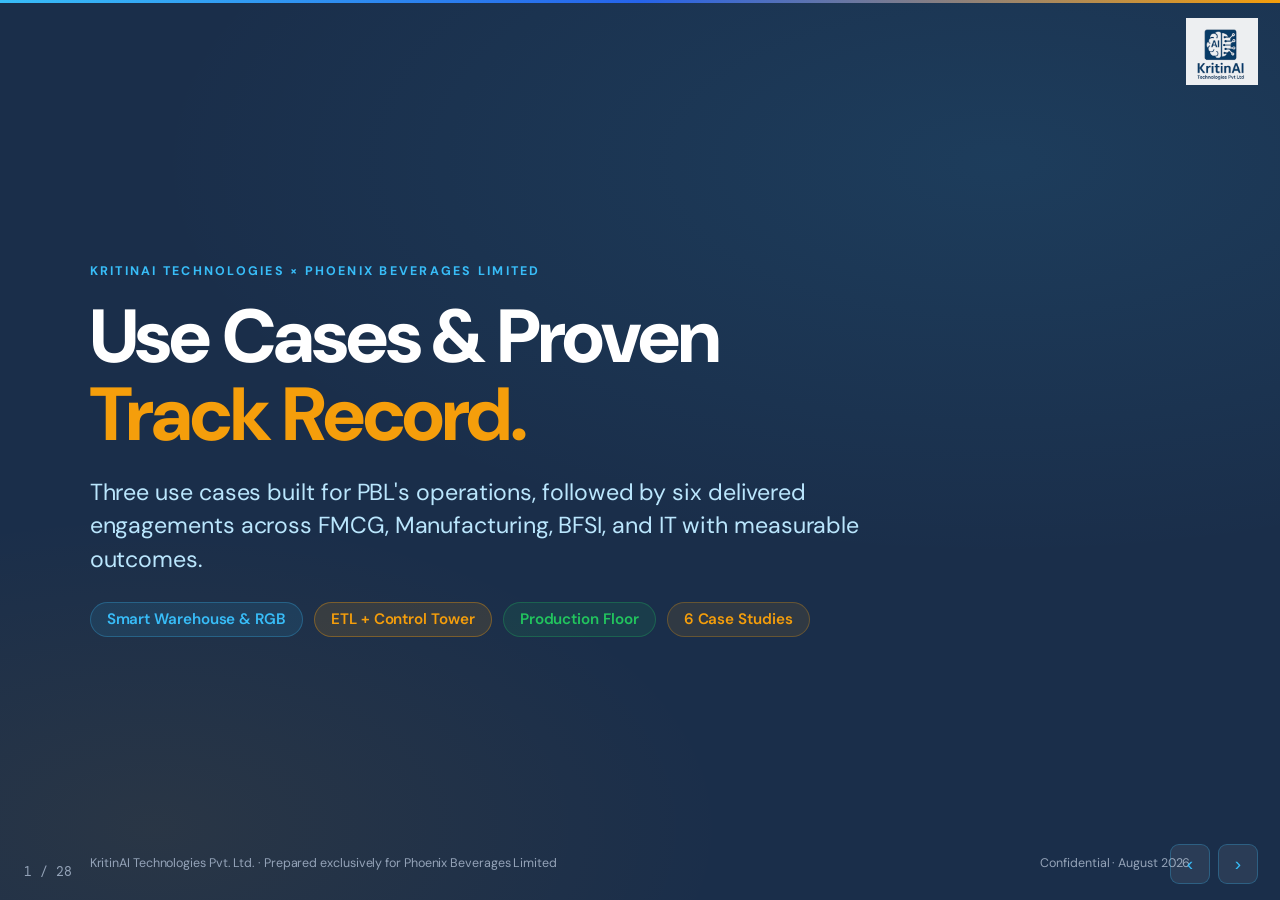
==== commit bebbec31: "fixed csp" ====
--- a/usecases/index.html
+++ b/usecases/index.html
@@ -3,7 +3,7 @@
 <head>
 <meta charset="UTF-8" />
 <meta name="viewport" content="width=device-width, initial-scale=1.0" />
-<meta http-equiv="Content-Security-Policy" content="script-src 'self' https://cdnjs.cloudflare.com 'sha256-CmgsFF3gaZY2XDI2au2BgP/fZthSXeKl7hRV9jVkATI='; style-src 'self' https://fonts.googleapis.com 'sha256-qb8FhWoR/de4hs3GJ79FPxhT02JaELgfkofikLNQVvA=';">
+<meta http-equiv="Content-Security-Policy" content="script-src 'self' https://cdnjs.cloudflare.com https://static.cloudflareinsights.com;">
 <title>KritinAI × Phoenix Beverages — Use Cases &amp; Track Record</title>
 <link rel="preconnect" href="https://fonts.googleapis.com">
 <link rel="preconnect" href="https://fonts.gstatic.com" crossorigin>
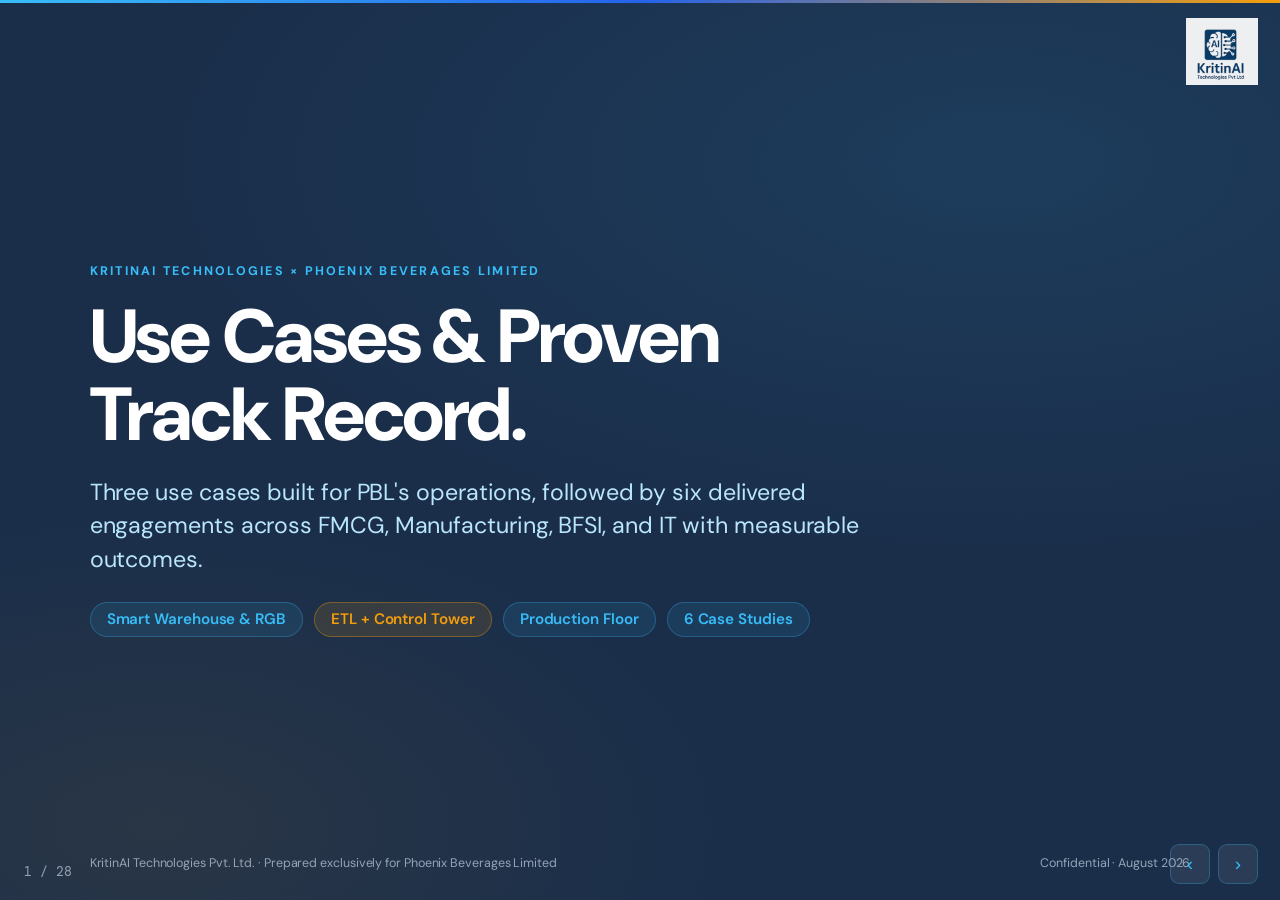
==== commit 4d6bf446: "Update index.html" ====
--- a/usecases/index.html
+++ b/usecases/index.html
@@ -3,7 +3,7 @@
 <head>
 <meta charset="UTF-8" />
 <meta name="viewport" content="width=device-width, initial-scale=1.0" />
-<meta http-equiv="Content-Security-Policy" content="script-src 'self' https://cdnjs.cloudflare.com https://static.cloudflareinsights.com;">
+<meta http-equiv="Content-Security-Policy" content="script-src 'self' https://cdnjs.cloudflare.com 'unsafe-inline' https://static.cloudflareinsights.com; style-src 'self' https://fonts.googleapis.com 'sha256-yVW/xa49MWZDQfA02KQ3TcGp/FGrZUgb/jHta6kkzJs=';">
 <title>KritinAI × Phoenix Beverages — Use Cases &amp; Track Record</title>
 <link rel="preconnect" href="https://fonts.googleapis.com">
 <link rel="preconnect" href="https://fonts.gstatic.com" crossorigin>
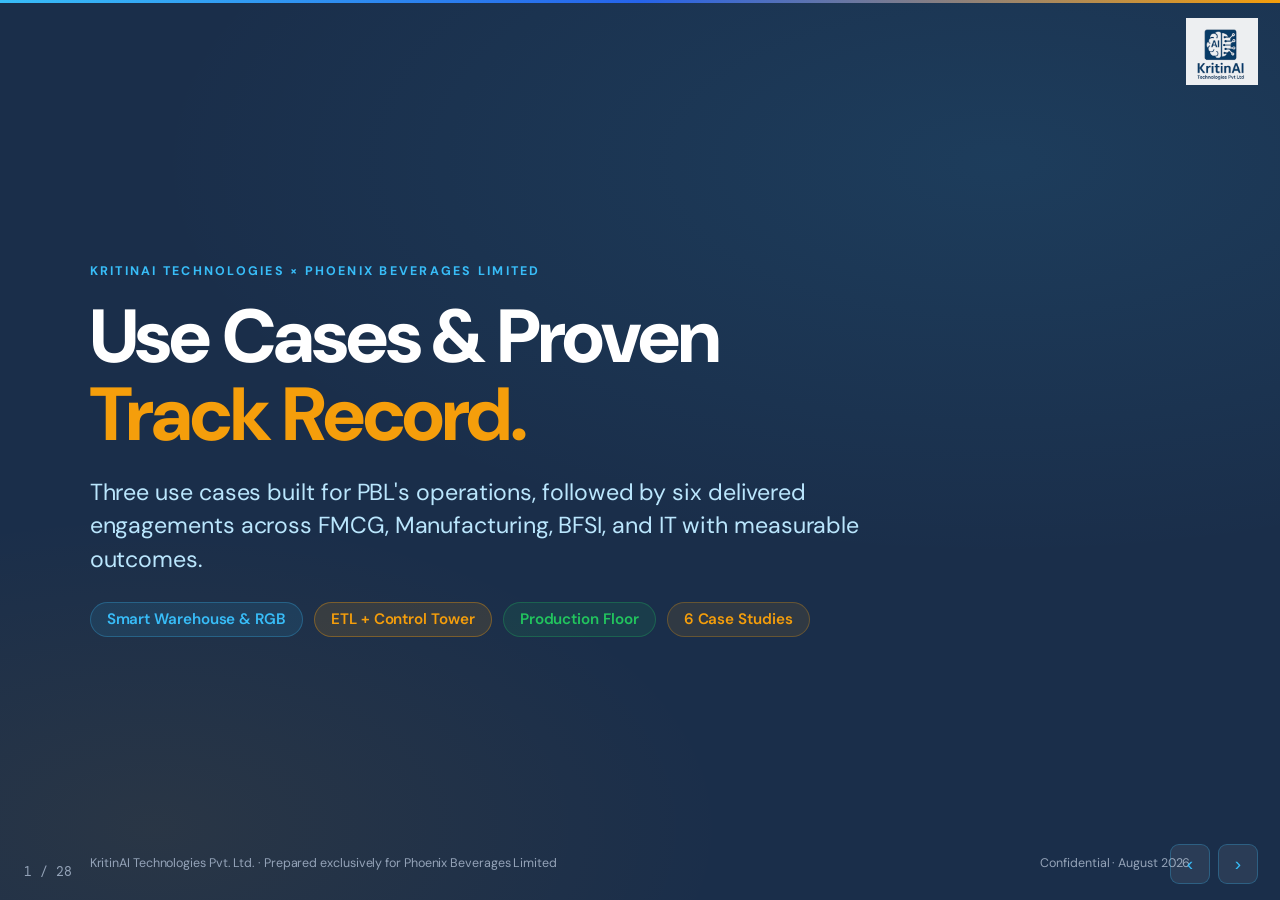
==== commit 6259d98d: "refactored" ====
--- a/usecases/index.html
+++ b/usecases/index.html
@@ -1,1338 +1,1296 @@
 <!DOCTYPE html>
+
 <html lang="en">
 <head>
-<meta charset="UTF-8" />
-<meta name="viewport" content="width=device-width, initial-scale=1.0" />
-<meta http-equiv="Content-Security-Policy" content="script-src 'self' https://cdnjs.cloudflare.com 'unsafe-inline' https://static.cloudflareinsights.com; style-src 'self' https://fonts.googleapis.com 'sha256-yVW/xa49MWZDQfA02KQ3TcGp/FGrZUgb/jHta6kkzJs=';">
+<meta charset="utf-8"/>
+<meta content="width=device-width, initial-scale=1.0" name="viewport"/>
+<meta content="script-src 'self' https://cdnjs.cloudflare.com 'unsafe-inline' https://static.cloudflareinsights.com; style-src 'self' https://fonts.googleapis.com 'sha256-yVW/xa49MWZDQfA02KQ3TcGp/FGrZUgb/jHta6kkzJs=';" http-equiv="Content-Security-Policy"/>
 <title>KritinAI × Phoenix Beverages — Use Cases &amp; Track Record</title>
-<link rel="preconnect" href="https://fonts.googleapis.com">
-<link rel="preconnect" href="https://fonts.gstatic.com" crossorigin>
-<link href="https://fonts.googleapis.com/css2?family=DM+Sans:opsz,wght@9..40,400;9..40,500;9..40,600;9..40,700;9..40,800;9..40,900&family=DM+Mono:wght@400;500&display=swap" rel="stylesheet">
-<link rel="stylesheet" href="styles.css" />
+<link href="https://fonts.googleapis.com" rel="preconnect"/>
+<link crossorigin="" href="https://fonts.gstatic.com" rel="preconnect"/>
+<link href="https://fonts.googleapis.com/css2?family=DM+Sans:opsz,wght@9..40,400;9..40,500;9..40,600;9..40,700;9..40,800;9..40,900&amp;family=DM+Mono:wght@400;500&amp;display=swap" rel="stylesheet"/>
+<link href="styles.css" rel="stylesheet">
 <!-- Or href="/usecases/styles.css" if referencing from the root -->
-</head>
+</link></head>
 <body>
-
-
-<img src="../kai_logo.png" alt="KritinAI Technologies" class="deck-logo" />
+<img alt="KritinAI Technologies" class="deck-logo" src="../kai_logo.png"/>
 <div class="progress" id="progress"></div>
 <div class="deck">
-
 <!-- ══════════════════════════════════════════════════════════════════════════
      01 · COVER
 ══════════════════════════════════════════════════════════════════════════════ -->
 <section class="slide hero active">
-  <div style="margin:auto 0; position:relative; z-index:1;">
-    <div class="eyebrow">KritinAI Technologies × Phoenix Beverages Limited</div>
-    <h1>Use Cases &amp; Proven<br/><span style="color:var(--warn);">Track Record.</span></h1>
-    <p class="tag">Three use cases built for PBL's operations, followed by six delivered engagements across FMCG, Manufacturing, BFSI, and IT with measurable outcomes.</p>
-    <div class="badge-row">
-      <span class="pill">Smart Warehouse &amp; RGB</span>
-      <span class="pill pill-warn">ETL + Control Tower</span>
-      <span class="pill" style="background:rgba(34,197,94,.10);color:var(--good);border-color:rgba(34,197,94,.28);">Production Floor</span>
-      <span class="pill" style="background:rgba(245,158,11,.10);color:var(--warn);border-color:rgba(245,158,11,.28);">6 Case Studies</span>
-    </div>
-  </div>
-  <div class="footnote">
-    <span>KritinAI Technologies Pvt. Ltd. · Prepared exclusively for Phoenix Beverages Limited</span>
-    <span>Confidential · August 2026</span>
-  </div>
-</section>
-
+<div class="is-1">
+<div class="eyebrow">KritinAI Technologies × Phoenix Beverages Limited</div>
+<h1>Use Cases &amp; Proven<br/><span class="is-2">Track Record.</span></h1>
+<p class="tag">Three use cases built for PBL's operations, followed by six delivered engagements across FMCG, Manufacturing, BFSI, and IT with measurable outcomes.</p>
+<div class="badge-row">
+<span class="pill">Smart Warehouse &amp; RGB</span>
+<span class="pill pill-warn">ETL + Control Tower</span>
+<span class="pill is-3">Production Floor</span>
+<span class="pill is-4">6 Case Studies</span>
+</div>
+</div>
+<div class="footnote">
+<span>KritinAI Technologies Pvt. Ltd. · Prepared exclusively for Phoenix Beverages Limited</span>
+<span>Confidential · August 2026</span>
+</div>
+</section>
 <!-- ══════════════════════════════════════════════════════════════════════════
      02 · PBL TRANSFORMATION CONTEXT
 ══════════════════════════════════════════════════════════════════════════════ -->
-<section class="slide sand" style="justify-content:flex-start; padding-top:5vh;">
-  <div class="eyebrow">PBL's digital transformation agenda</div>
-  <h2 style="margin-bottom:.9rem;">A growing operation investing in the next level of visibility.</h2>
-  <div class="cols cols-top" style="gap:2.5rem;">
-    <div>
-      <p style="margin-bottom:1.2rem; font-size:1.05rem;">Phoenix Beverages Limited is Mauritius's leading beverage manufacturer — authorized Coca-Cola bottler, Phoenix Beer producer, and a listed IBL Group company. Operations span high-speed bottling lines, ambient and chilled warehousing, returnable glass bottle logistics, and regional distribution across the island.<sup style="color:var(--terra); font-size:.7rem;">¹</sup></p>
-      <div class="callout" style="margin-bottom:1.1rem;">
-        <p>PBL is actively building its Power Platform and data analytics capability — currently recruiting a Power BI Developer, a Digital Transformation Assistant, and a Functional Consultant to accelerate this agenda.<sup style="color:var(--terra); font-size:.7rem;">²</sup></p>
-      </div>
-      <div style="font-size:.78rem; font-weight:700; text-transform:uppercase; letter-spacing:.1em; color:var(--muted); margin-bottom:.6rem;">What PBL's transformation agenda includes</div>
-      <ul class="feat" style="margin-top:0;">
-        <li>Advancing operational reporting to real-time Power BI dashboards — Power BI Developer role<sup style="color:var(--terra); font-size:.65rem;">²</sup></li>
-        <li>Centralizing data across plants and warehouses — Digital Transformation Assistant role<sup style="color:var(--terra); font-size:.65rem;">²</sup></li>
-        <li>Standardizing and automating key processes — Functional Consultant role<sup style="color:var(--terra); font-size:.65rem;">²</sup></li>
-      </ul>
-    </div>
-    <div>
-      <div style="font-size:.78rem; font-weight:700; text-transform:uppercase; letter-spacing:.1em; color:var(--terra); margin-bottom:.7rem;">Three areas KritinAI can accelerate</div>
-      <div class="card" style="margin-bottom:.7rem; border-left:3px solid var(--terra); padding:1rem 1.1rem;">
-        <div style="font-size:1.3rem; margin-bottom:.4rem;">🏭</div>
-        <h3 style="color:#fff; margin-bottom:.3rem;">Use Case 1 — Warehouse &amp; RGB Asset Tracking</h3>
-        <p style="font-size:.88rem; color:var(--muted);">Enhance GRN capture, stock takes, and returnable glass bottle reconciliation with real-time Power Apps and a live dashboard.</p>
-      </div>
-      <div class="card" style="margin-bottom:.7rem; border-left:3px solid var(--warn); padding:1rem 1.1rem;">
-        <div style="font-size:1.3rem; margin-bottom:.4rem;">📡</div>
-        <h3 style="color:#fff; margin-bottom:.3rem;">Use Case 2 — ETL + Executive Control Tower</h3>
-        <p style="font-size:.88rem; color:var(--muted);">Bring all site data into a central Dataverse pipeline and give leadership one live Power BI view — refreshed throughout the day.</p>
-      </div>
-      <div class="card" style="border-left:3px solid var(--good); padding:1rem 1.1rem;">
-        <div style="font-size:1.3rem; margin-bottom:.4rem;">⚙</div>
-        <h3 style="color:#fff; margin-bottom:.3rem;">Use Case 3 — Production Floor Digitization</h3>
-        <p style="font-size:.88rem; color:var(--muted);">Give line operators a simple tablet app for shift logging and quality checks, with OEE dashboards visible to plant managers in real time.</p>
-      </div>
-    </div>
-  </div>
-  <div class="footnote">
-    <span>¹ phoenixbeveragesgroup.mu · phoenixbev.mu &nbsp;&nbsp; ² phoenixbev.mu/careers/power-bi-developer · /digital-transformation-assistant · /functional-consultant</span>
-  </div>
-</section>
-
+<section class="slide sand is-5">
+<div class="eyebrow">PBL's digital transformation agenda</div>
+<h2 class="is-6">A growing operation investing in the next level of visibility.</h2>
+<div class="cols cols-top is-7">
+<div>
+<p class="is-8">Phoenix Beverages Limited is Mauritius's leading beverage manufacturer — authorized Coca-Cola bottler, Phoenix Beer producer, and a listed IBL Group company. Operations span high-speed bottling lines, ambient and chilled warehousing, returnable glass bottle logistics, and regional distribution across the island.<sup class="is-9">¹</sup></p>
+<div class="callout is-10">
+<p>PBL is actively building its Power Platform and data analytics capability — currently recruiting a Power BI Developer, a Digital Transformation Assistant, and a Functional Consultant to accelerate this agenda.<sup class="is-9">²</sup></p>
+</div>
+<div class="is-11">What PBL's transformation agenda includes</div>
+<ul class="feat is-12">
+<li>Advancing operational reporting to real-time Power BI dashboards — Power BI Developer role<sup class="is-13">²</sup></li>
+<li>Centralizing data across plants and warehouses — Digital Transformation Assistant role<sup class="is-13">²</sup></li>
+<li>Standardizing and automating key processes — Functional Consultant role<sup class="is-13">²</sup></li>
+</ul>
+</div>
+<div>
+<div class="is-14">Three areas KritinAI can accelerate</div>
+<div class="card is-15">
+<div class="is-16">🏭</div>
+<h3 class="is-17">Use Case 1 — Warehouse &amp; RGB Asset Tracking</h3>
+<p class="is-18">Enhance GRN capture, stock takes, and returnable glass bottle reconciliation with real-time Power Apps and a live dashboard.</p>
+</div>
+<div class="card is-19">
+<div class="is-16">📡</div>
+<h3 class="is-17">Use Case 2 — ETL + Executive Control Tower</h3>
+<p class="is-18">Bring all site data into a central Dataverse pipeline and give leadership one live Power BI view — refreshed throughout the day.</p>
+</div>
+<div class="card is-20">
+<div class="is-16">⚙</div>
+<h3 class="is-17">Use Case 3 — Production Floor Digitization</h3>
+<p class="is-18">Give line operators a simple tablet app for shift logging and quality checks, with OEE dashboards visible to plant managers in real time.</p>
+</div>
+</div>
+</div>
+<div class="footnote">
+<span>¹ phoenixbeveragesgroup.mu · phoenixbev.mu    ² phoenixbev.mu/careers/power-bi-developer · /digital-transformation-assistant · /functional-consultant</span>
+</div>
+</section>
 <!-- ══════════════════════════════════════════════════════════════════════════
      03 · SECTION DIVIDER — USE CASE 1
 ══════════════════════════════════════════════════════════════════════════════ -->
-<section class="slide divider" style="--section-color:var(--uc1); background:#0A1828;">
-  <div class="section-num">01</div>
-  <div class="section-banner">
-    <div class="section-tag" style="color:var(--terra);">Use Case One</div>
-    <div class="section-h">Smart Warehouse &amp; RGB Asset Tracking.</div>
-    <div class="section-sub">Returnable glass bottles, crates, GRNs, and stock takes — moved off paper and into a real-time system.</div>
-    <div class="badge-row" style="margin-top:1.4rem;">
-      <span class="pill pill-sm">Power Apps Canvas</span>
-      <span class="pill pill-sm">Dataverse</span>
-      <span class="pill pill-sm">Power BI</span>
-      <span class="pill pill-sm">Barcode / QR</span>
-    </div>
-  </div>
-  <div class="footnote">
-    <span>KritinAI Technologies × Phoenix Beverages Limited</span>
-  </div>
-</section>
-
+<section class="slide divider is-21">
+<div class="section-num">01</div>
+<div class="section-banner">
+<div class="section-tag is-22">Use Case One</div>
+<div class="section-h">Smart Warehouse &amp; RGB Asset Tracking.</div>
+<div class="section-sub">Returnable glass bottles, crates, GRNs, and stock takes — moved off paper and into a real-time system.</div>
+<div class="badge-row is-23">
+<span class="pill pill-sm">Power Apps Canvas</span>
+<span class="pill pill-sm">Dataverse</span>
+<span class="pill pill-sm">Power BI</span>
+<span class="pill pill-sm">Barcode / QR</span>
+</div>
+</div>
+<div class="footnote">
+<span>KritinAI Technologies × Phoenix Beverages Limited</span>
+</div>
+</section>
 <!-- ══════════════════════════════════════════════════════════════════════════
      04 · UC1 — CURRENT STATE (THE PROBLEM)
 ══════════════════════════════════════════════════════════════════════════════ -->
-<section class="slide sand" style="justify-content:flex-start; padding-top:5vh;">
-  <div class="eyebrow">Use Case 1 · Current Process &amp; Enhancement</div>
-  <h2 style="margin-bottom:.9rem;">Warehouse operations — and how we enhance each step.</h2>
-  <div class="ba-grid" style="gap:1.2rem;">
-    <div class="ba-before">
-      <div class="ba-label">📋 Current Process</div>
-      <div class="ba-item">Goods received notes (GRNs) filled on paper at the dock and entered into Excel — a well-established process that KritinAI can digitize for instant traceability.</div>
-      <div class="ba-item">Stock takes conducted manually on clipboards at scheduled intervals — a thorough approach that becomes continuous and real-time with a scanning app.</div>
-      <div class="ba-item">Returnable glass bottles tracked on a master Excel file by dispatched and returned quantities — a process that scales further with automated loop reconciliation.<sup style="color:var(--terra); font-size:.65rem;">³</sup></div>
-      <div class="ba-item">RGB variances reconciled at month-end physical count — a reconciliation cadence that can move to daily automated variance flagging.</div>
-      <div class="ba-item">Damaged goods noted at receipt — with a digital app, photo evidence and condition notes are captured and linked to the GRN automatically.</div>
-      <div class="ba-item">Dispatch confirmed against the order before goods leave — an app-based validation adds a system check to reinforce the existing gate process.</div>
-    </div>
-    <div class="ba-after">
-      <div class="ba-label">✓ Enhanced With KritinAI</div>
-      <div class="ba-item">GRN captured digitally at the dock — operator scans pallet QR, records condition, takes photo, and captures driver details. Logged in Dataverse instantly.</div>
-      <div class="ba-item">Stock take app on rugged handheld — operators scan barcodes on RGB bins, crates, and pallets. Count updates in real time with no re-entry step.</div>
-      <div class="ba-item">RGB loop tracked automatically — every bottle batch dispatched and returned logged against the distributor. Net position visible at any time.</div>
-      <div class="ba-item">Variance alerts fire automatically when return rates move outside threshold — giving the team visibility throughout the month, not just at close.</div>
-      <div class="ba-item">Photo proof of damaged goods captured at the dock with the GRN record — full digital evidence trail available for distributor queries.</div>
-      <div class="ba-item">Dispatch app confirms order quantity before goods leave the gate — system validation reinforces the existing confirmation step.</div>
-    </div>
-  </div>
-  <div class="footnote">
-    <span>³ CILT Mauritius site visit reference — high-turnover crate and RGB movement across PBL distribution (instagram.com/p/DZ0ROhrjmId)</span>
-  </div>
-</section>
-
+<section class="slide sand is-5">
+<div class="eyebrow">Use Case 1 · Current Process &amp; Enhancement</div>
+<h2 class="is-6">Warehouse operations — and how we enhance each step.</h2>
+<div class="ba-grid is-24">
+<div class="ba-before">
+<div class="ba-label">📋 Current Process</div>
+<div class="ba-item">Goods received notes (GRNs) filled on paper at the dock and entered into Excel — a well-established process that KritinAI can digitize for instant traceability.</div>
+<div class="ba-item">Stock takes conducted manually on clipboards at scheduled intervals — a thorough approach that becomes continuous and real-time with a scanning app.</div>
+<div class="ba-item">Returnable glass bottles tracked on a master Excel file by dispatched and returned quantities — a process that scales further with automated loop reconciliation.<sup class="is-13">³</sup></div>
+<div class="ba-item">RGB variances reconciled at month-end physical count — a reconciliation cadence that can move to daily automated variance flagging.</div>
+<div class="ba-item">Damaged goods noted at receipt — with a digital app, photo evidence and condition notes are captured and linked to the GRN automatically.</div>
+<div class="ba-item">Dispatch confirmed against the order before goods leave — an app-based validation adds a system check to reinforce the existing gate process.</div>
+</div>
+<div class="ba-after">
+<div class="ba-label">✓ Enhanced With KritinAI</div>
+<div class="ba-item">GRN captured digitally at the dock — operator scans pallet QR, records condition, takes photo, and captures driver details. Logged in Dataverse instantly.</div>
+<div class="ba-item">Stock take app on rugged handheld — operators scan barcodes on RGB bins, crates, and pallets. Count updates in real time with no re-entry step.</div>
+<div class="ba-item">RGB loop tracked automatically — every bottle batch dispatched and returned logged against the distributor. Net position visible at any time.</div>
+<div class="ba-item">Variance alerts fire automatically when return rates move outside threshold — giving the team visibility throughout the month, not just at close.</div>
+<div class="ba-item">Photo proof of damaged goods captured at the dock with the GRN record — full digital evidence trail available for distributor queries.</div>
+<div class="ba-item">Dispatch app confirms order quantity before goods leave the gate — system validation reinforces the existing confirmation step.</div>
+</div>
+</div>
+<div class="footnote">
+<span>³ CILT Mauritius site visit reference — high-turnover crate and RGB movement across PBL distribution (instagram.com/p/DZ0ROhrjmId)</span>
+</div>
+</section>
 <!-- ══════════════════════════════════════════════════════════════════════════
      05 · UC1 — SOLUTION ARCHITECTURE
 ══════════════════════════════════════════════════════════════════════════════ -->
-<section class="slide" style="justify-content:flex-start; padding-top:5vh;">
-  <div class="eyebrow">Use Case 1 · Solution Architecture</div>
-  <h2 style="margin-bottom:.9rem;">How the system is connected.</h2>
-  <div class="flow" style="gap:0; margin-bottom:1.4rem;">
-    <div class="flow-box">
-      <div class="fb-ico">📦</div>
-      <div class="fb-title">Physical Goods</div>
-      <div class="fb-sub">RGB bins, crates, pallets — each with barcode or QR label</div>
-    </div>
-    <div class="flow-arrow">→</div>
-    <div class="flow-box highlight">
-      <div class="fb-ico">📱</div>
-      <div class="fb-title">Canvas App</div>
-      <div class="fb-sub">Mobile / rugged handheld — scan, log, photo, submit</div>
-    </div>
-    <div class="flow-arrow">→</div>
-    <div class="flow-box">
-      <div class="fb-ico">🗄</div>
-      <div class="fb-title">Dataverse</div>
-      <div class="fb-sub">Central record store — GRN, stock take, dispatch, RGB loop</div>
-    </div>
-    <div class="flow-arrow">→</div>
-    <div class="flow-box highlight">
-      <div class="fb-ico">📊</div>
-      <div class="fb-title">Power BI</div>
-      <div class="fb-sub">RGB reconciliation, stock position, shrinkage, dispatch KPIs</div>
-    </div>
-    <div class="flow-arrow">→</div>
-    <div class="flow-box">
-      <div class="fb-ico">🔔</div>
-      <div class="fb-title">Automate Alerts</div>
-      <div class="fb-sub">Push notification to manager if RGB return rate or stock drops below threshold</div>
-    </div>
-  </div>
-  <div class="cols-3" style="gap:1rem; margin-top:0;">
-    <div class="card" style="padding:1.1rem;">
-      <div class="ico">📱</div>
-      <h3>App 1 — Stock Take</h3>
-      <p>Operators scan barcode/QR of each pallet or RGB bin. Count auto-increments. Discrepancy flag if count deviates from expected. Syncs immediately to Dataverse via canvas app on phone or rugged handheld.</p>
-    </div>
-    <div class="card" style="padding:1.1rem;">
-      <div class="ico">🚚</div>
-      <h3>App 2 — GRN &amp; Dispatch</h3>
-      <p>Goods received: operator logs supplier, quantity, condition, and attaches photo. Dispatch: quantity validated against open order before gate clearance is issued. Driver signature captured digitally.</p>
-    </div>
-    <div class="card" style="padding:1.1rem;">
-      <div class="ico">🔄</div>
-      <h3>RGB Loop Tracker</h3>
-      <p>Every batch of returnable glass bottles dispatched to a retailer or distributor is logged against that account. Returns logged on receipt. Net position — bottles outstanding per account — visible at all times.</p>
-    </div>
-  </div>
-  <div class="footnote">
-    <span>KritinAI Technologies Pvt. Ltd.</span>
-    <span>Power Apps · Dataverse · Power Automate · Power BI</span>
-  </div>
-</section>
-
+<section class="slide is-5">
+<div class="eyebrow">Use Case 1 · Solution Architecture</div>
+<h2 class="is-6">How the system is connected.</h2>
+<div class="flow is-25">
+<div class="flow-box">
+<div class="fb-ico">📦</div>
+<div class="fb-title">Physical Goods</div>
+<div class="fb-sub">RGB bins, crates, pallets — each with barcode or QR label</div>
+</div>
+<div class="flow-arrow">→</div>
+<div class="flow-box highlight">
+<div class="fb-ico">📱</div>
+<div class="fb-title">Canvas App</div>
+<div class="fb-sub">Mobile / rugged handheld — scan, log, photo, submit</div>
+</div>
+<div class="flow-arrow">→</div>
+<div class="flow-box">
+<div class="fb-ico">🗄</div>
+<div class="fb-title">Dataverse</div>
+<div class="fb-sub">Central record store — GRN, stock take, dispatch, RGB loop</div>
+</div>
+<div class="flow-arrow">→</div>
+<div class="flow-box highlight">
+<div class="fb-ico">📊</div>
+<div class="fb-title">Power BI</div>
+<div class="fb-sub">RGB reconciliation, stock position, shrinkage, dispatch KPIs</div>
+</div>
+<div class="flow-arrow">→</div>
+<div class="flow-box">
+<div class="fb-ico">🔔</div>
+<div class="fb-title">Automate Alerts</div>
+<div class="fb-sub">Push notification to manager if RGB return rate or stock drops below threshold</div>
+</div>
+</div>
+<div class="cols-3 is-26">
+<div class="card is-27">
+<div class="ico">📱</div>
+<h3>App 1 — Stock Take</h3>
+<p>Operators scan barcode/QR of each pallet or RGB bin. Count auto-increments. Discrepancy flag if count deviates from expected. Syncs immediately to Dataverse via canvas app on phone or rugged handheld.</p>
+</div>
+<div class="card is-27">
+<div class="ico">🚚</div>
+<h3>App 2 — GRN &amp; Dispatch</h3>
+<p>Goods received: operator logs supplier, quantity, condition, and attaches photo. Dispatch: quantity validated against open order before gate clearance is issued. Driver signature captured digitally.</p>
+</div>
+<div class="card is-27">
+<div class="ico">🔄</div>
+<h3>RGB Loop Tracker</h3>
+<p>Every batch of returnable glass bottles dispatched to a retailer or distributor is logged against that account. Returns logged on receipt. Net position — bottles outstanding per account — visible at all times.</p>
+</div>
+</div>
+<div class="footnote">
+<span>KritinAI Technologies Pvt. Ltd.</span>
+<span>Power Apps · Dataverse · Power Automate · Power BI</span>
+</div>
+</section>
 <!-- ══════════════════════════════════════════════════════════════════════════
      06 · UC1 — APP WALKTHROUGH
 ══════════════════════════════════════════════════════════════════════════════ -->
-<section class="slide sand" style="justify-content:flex-start; padding-top:5vh;">
-  <div class="eyebrow">Use Case 1 · Operator Experience</div>
-  <h2 style="margin-bottom:.9rem;">What warehouse staff actually use.</h2>
-  <div class="cols cols-top" style="gap:2rem;">
-    <div>
-      <div style="font-size:.78rem; font-weight:700; text-transform:uppercase; letter-spacing:.1em; color:var(--terra); margin-bottom:.7rem;">Stock Take App — how a shift works</div>
-      <div class="step" style="margin-bottom:.75rem;">
-        <div class="num" style="width:38px;height:38px;font-size:.85rem;">1</div>
-        <div><h3 style="font-size:.9rem;">Open app on handheld, select warehouse zone</h3><p style="font-size:.85rem;">App loads expected inventory for the zone from Dataverse — operator knows what they're counting before they start.</p></div>
-      </div>
-      <div class="step" style="margin-bottom:.75rem;">
-        <div class="num" style="width:38px;height:38px;font-size:.85rem;">2</div>
-        <div><h3 style="font-size:.9rem;">Scan each pallet barcode or RGB bin QR</h3><p style="font-size:.85rem;">Item identified instantly. Quantity entered or confirmed. Any damaged, short-dated, or unlabelled items flagged with a photo.</p></div>
-      </div>
-      <div class="step" style="margin-bottom:.75rem;">
-        <div class="num" style="width:38px;height:38px;font-size:.85rem;">3</div>
-        <div><h3 style="font-size:.9rem;">Submit count — data lands in Dataverse immediately</h3><p style="font-size:.85rem;">No paper, no Excel, no re-entry. Warehouse manager's Power BI view updates within minutes of submission.</p></div>
-      </div>
-      <div class="callout" style="margin-top:.5rem;">
-        <p>A stock take that previously took 3 hours and a separate data-entry session now takes 90 minutes — and the data is live the moment the count closes.</p>
-      </div>
-    </div>
-    <div>
-      <div style="font-size:.78rem; font-weight:700; text-transform:uppercase; letter-spacing:.1em; color:var(--warn); margin-bottom:.7rem;">GRN App — goods received at the dock</div>
-      <div class="app-mock">
-        <div class="am-bar">📥 Goods Received Note — Inbound</div>
-        <div class="am-scan">📷 Scan or enter PO number<br/><span style="font-size:.65rem; color:var(--muted);">Point camera at QR on delivery note</span></div>
-        <div class="am-field"><span>Supplier</span><strong>Coca-Cola Bottling Mauritius</strong></div>
-        <div class="am-field"><span>SKU / Product</span><strong>Coca-Cola 330ml Can — 24pk</strong></div>
-        <div class="am-field"><span>Quantity received</span><strong>240 cartons ✓ matches PO</strong></div>
-        <div class="am-field" style="border-color:rgba(245,158,11,.3);">
-          <span style="color:var(--warn);">Condition flag</span>
-          <strong>3 cartons — corner damage (photo attached)</strong>
-        </div>
-        <div class="am-field"><span>Driver signature</span><strong>Captured ✓</strong></div>
-        <div class="am-btn">Submit GRN — Auto-log to Dataverse</div>
-      </div>
-    </div>
-  </div>
-  <div class="footnote">
-    <span>KritinAI Technologies Pvt. Ltd.</span>
-    <span>Canvas App · Dataverse · Works offline — syncs on reconnect</span>
-  </div>
-</section>
-
+<section class="slide sand is-5">
+<div class="eyebrow">Use Case 1 · Operator Experience</div>
+<h2 class="is-6">What warehouse staff actually use.</h2>
+<div class="cols cols-top is-28">
+<div>
+<div class="is-14">Stock Take App — how a shift works</div>
+<div class="step is-29">
+<div class="num is-30">1</div>
+<div><h3 class="is-31">Open app on handheld, select warehouse zone</h3><p class="is-32">App loads expected inventory for the zone from Dataverse — operator knows what they're counting before they start.</p></div>
+</div>
+<div class="step is-29">
+<div class="num is-30">2</div>
+<div><h3 class="is-31">Scan each pallet barcode or RGB bin QR</h3><p class="is-32">Item identified instantly. Quantity entered or confirmed. Any damaged, short-dated, or unlabelled items flagged with a photo.</p></div>
+</div>
+<div class="step is-29">
+<div class="num is-30">3</div>
+<div><h3 class="is-31">Submit count — data lands in Dataverse immediately</h3><p class="is-32">No paper, no Excel, no re-entry. Warehouse manager's Power BI view updates within minutes of submission.</p></div>
+</div>
+<div class="callout is-33">
+<p>A stock take that previously took 3 hours and a separate data-entry session now takes 90 minutes — and the data is live the moment the count closes.</p>
+</div>
+</div>
+<div>
+<div class="is-34">GRN App — goods received at the dock</div>
+<div class="app-mock">
+<div class="am-bar">📥 Goods Received Note — Inbound</div>
+<div class="am-scan">📷 Scan or enter PO number<br/><span class="is-35">Point camera at QR on delivery note</span></div>
+<div class="am-field"><span>Supplier</span><strong>Coca-Cola Bottling Mauritius</strong></div>
+<div class="am-field"><span>SKU / Product</span><strong>Coca-Cola 330ml Can — 24pk</strong></div>
+<div class="am-field"><span>Quantity received</span><strong>240 cartons ✓ matches PO</strong></div>
+<div class="am-field is-36">
+<span class="is-2">Condition flag</span>
+<strong>3 cartons — corner damage (photo attached)</strong>
+</div>
+<div class="am-field"><span>Driver signature</span><strong>Captured ✓</strong></div>
+<div class="am-btn">Submit GRN — Auto-log to Dataverse</div>
+</div>
+</div>
+</div>
+<div class="footnote">
+<span>KritinAI Technologies Pvt. Ltd.</span>
+<span>Canvas App · Dataverse · Works offline — syncs on reconnect</span>
+</div>
+</section>
 <!-- ══════════════════════════════════════════════════════════════════════════
      07 · UC1 — MANAGER DASHBOARD (POWER BI)
 ══════════════════════════════════════════════════════════════════════════════ -->
-<section class="slide" style="justify-content:flex-start; padding-top:5vh;">
-  <div class="eyebrow">Use Case 1 · Manager View — Power BI</div>
-  <h2 style="margin-bottom:.9rem;">What the warehouse manager sees in real time.</h2>
-  <div class="cols cols-top" style="gap:2rem;">
-    <div>
-      <div style="font-size:.78rem; font-weight:700; text-transform:uppercase; letter-spacing:.1em; color:var(--terra); margin-bottom:.7rem;">Dashboard panels</div>
-      <div class="step" style="margin-bottom:.75rem;">
-        <div class="num" style="width:38px;height:38px;font-size:1rem;">📦</div>
-        <div><h3 style="font-size:.92rem;">Live stock position by SKU and location</h3><p style="font-size:.85rem;">Finished goods, raw packaging, and spare parts — by warehouse zone, refreshed from each completed stock take. Reorder threshold highlighted in amber.</p></div>
-      </div>
-      <div class="step" style="margin-bottom:.75rem;">
-        <div class="num" style="width:38px;height:38px;font-size:1rem;">🔄</div>
-        <div><h3 style="font-size:.92rem;">RGB reconciliation — net position per account</h3><p style="font-size:.85rem;">Bottles dispatched vs. bottles returned — by retailer/distributor. Outstanding bottles aging beyond 30 days highlighted automatically.</p></div>
-      </div>
-      <div class="step" style="margin-bottom:.75rem;">
-        <div class="num" style="width:38px;height:38px;font-size:1rem;">📈</div>
-        <div><h3 style="font-size:.92rem;">Stock turnover rate &amp; aging analysis</h3><p style="font-size:.85rem;">Slow-moving SKUs flagged. Stock aging past shelf life surfaced before it reaches write-off territory.</p></div>
-      </div>
-      <div class="step" style="margin-bottom:0;">
-        <div class="num" style="width:38px;height:38px;font-size:1rem;">🚨</div>
-        <div><h3 style="font-size:.92rem;">Shrinkage alerts — automatic push notification</h3><p style="font-size:.85rem;">If any SKU's variance between system count and physical count exceeds 2%, a push notification goes to the warehouse manager and logistics head immediately.</p></div>
-      </div>
-    </div>
-    <div>
-      <div class="cols-2" style="margin-top:0; gap:.8rem; margin-bottom:.9rem;">
-        <div class="stat feature">
-          <div class="big">0</div>
-          <div class="lbl">Paper GRNs — every movement digitally captured at the dock</div>
-        </div>
-        <div class="stat gold">
-          <div class="big" style="color:var(--warn);">Live</div>
-          <div class="lbl" style="color:#FDE68A;">RGB net position — not end-of-month, not yesterday</div>
-        </div>
-        <div class="stat green">
-          <div class="big" style="color:var(--good);">↓90<span style="font-size:1.4rem;">%</span></div>
-          <div class="lbl" style="color:#BBF7D0;">Manual reconciliation time — month-end closing accelerated</div>
-        </div>
-        <div class="stat feature">
-          <div class="big">100<span class="unit">%</span></div>
-          <div class="lbl">Dispatch validated against order before goods leave the gate</div>
-        </div>
-      </div>
-      <div class="callout good">
-        <p>When an RGB return rate drops below target, the manager knows within hours — not at month-end when the deposit liability has already accumulated.</p>
-      </div>
-    </div>
-  </div>
-  <div class="footnote">
-    <span>KritinAI Technologies Pvt. Ltd.</span>
-    <span>Power BI · Dataverse · Power Automate alerts</span>
-  </div>
-</section>
-
+<section class="slide is-5">
+<div class="eyebrow">Use Case 1 · Manager View — Power BI</div>
+<h2 class="is-6">What the warehouse manager sees in real time.</h2>
+<div class="cols cols-top is-28">
+<div>
+<div class="is-14">Dashboard panels</div>
+<div class="step is-29">
+<div class="num is-37">📦</div>
+<div><h3 class="is-38">Live stock position by SKU and location</h3><p class="is-32">Finished goods, raw packaging, and spare parts — by warehouse zone, refreshed from each completed stock take. Reorder threshold highlighted in amber.</p></div>
+</div>
+<div class="step is-29">
+<div class="num is-37">🔄</div>
+<div><h3 class="is-38">RGB reconciliation — net position per account</h3><p class="is-32">Bottles dispatched vs. bottles returned — by retailer/distributor. Outstanding bottles aging beyond 30 days highlighted automatically.</p></div>
+</div>
+<div class="step is-29">
+<div class="num is-37">📈</div>
+<div><h3 class="is-38">Stock turnover rate &amp; aging analysis</h3><p class="is-32">Slow-moving SKUs flagged. Stock aging past shelf life surfaced before it reaches write-off territory.</p></div>
+</div>
+<div class="step is-39">
+<div class="num is-37">🚨</div>
+<div><h3 class="is-38">Shrinkage alerts — automatic push notification</h3><p class="is-32">If any SKU's variance between system count and physical count exceeds 2%, a push notification goes to the warehouse manager and logistics head immediately.</p></div>
+</div>
+</div>
+<div>
+<div class="cols-2 is-40">
+<div class="stat feature">
+<div class="big">0</div>
+<div class="lbl">Paper GRNs — every movement digitally captured at the dock</div>
+</div>
+<div class="stat gold">
+<div class="big is-2">Live</div>
+<div class="lbl is-41">RGB net position — not end-of-month, not yesterday</div>
+</div>
+<div class="stat green">
+<div class="big is-42">↓90<span class="is-43">%</span></div>
+<div class="lbl is-44">Manual reconciliation time — month-end closing accelerated</div>
+</div>
+<div class="stat feature">
+<div class="big">100<span class="unit">%</span></div>
+<div class="lbl">Dispatch validated against order before goods leave the gate</div>
+</div>
+</div>
+<div class="callout good">
+<p>When an RGB return rate drops below target, the manager knows within hours — not at month-end when the deposit liability has already accumulated.</p>
+</div>
+</div>
+</div>
+<div class="footnote">
+<span>KritinAI Technologies Pvt. Ltd.</span>
+<span>Power BI · Dataverse · Power Automate alerts</span>
+</div>
+</section>
 <!-- ══════════════════════════════════════════════════════════════════════════
      08 · SECTION DIVIDER — USE CASE 2
 ══════════════════════════════════════════════════════════════════════════════ -->
-<section class="slide divider" style="--section-color:var(--uc2); background:#0A1828;">
-  <div class="section-num">02</div>
-  <div class="section-banner">
-    <div class="section-tag" style="color:var(--warn);">Use Case Two</div>
-    <div class="section-h">ETL Pipeline &amp; Executive Control Tower.</div>
-    <div class="section-sub">Daily Excel files from 3 sites — automated, cleaned, and consolidated into one live dashboard for PBL leadership.</div>
-    <div class="badge-row" style="margin-top:1.4rem;">
-      <span class="pill pill-warn pill-sm">On-Premises Gateway</span>
-      <span class="pill pill-warn pill-sm">Azure Data Factory</span>
-      <span class="pill pill-warn pill-sm">Power Query</span>
-      <span class="pill pill-warn pill-sm">Dataverse</span>
-      <span class="pill pill-warn pill-sm">Power BI</span>
-    </div>
-  </div>
-  <div class="footnote">
-    <span>KritinAI Technologies × Phoenix Beverages Limited</span>
-  </div>
-</section>
-
+<section class="slide divider is-45">
+<div class="section-num">02</div>
+<div class="section-banner">
+<div class="section-tag is-2">Use Case Two</div>
+<div class="section-h">ETL Pipeline &amp; Executive Control Tower.</div>
+<div class="section-sub">Daily Excel files from 3 sites — automated, cleaned, and consolidated into one live dashboard for PBL leadership.</div>
+<div class="badge-row is-23">
+<span class="pill pill-warn pill-sm">On-Premises Gateway</span>
+<span class="pill pill-warn pill-sm">Azure Data Factory</span>
+<span class="pill pill-warn pill-sm">Power Query</span>
+<span class="pill pill-warn pill-sm">Dataverse</span>
+<span class="pill pill-warn pill-sm">Power BI</span>
+</div>
+</div>
+<div class="footnote">
+<span>KritinAI Technologies × Phoenix Beverages Limited</span>
+</div>
+</section>
 <!-- ══════════════════════════════════════════════════════════════════════════
      09 · UC2 — CURRENT STATE (EXCEL SILOS)
 ══════════════════════════════════════════════════════════════════════════════ -->
-<section class="slide sand" style="justify-content:flex-start; padding-top:5vh;">
-  <div class="eyebrow">Use Case 2 · Current Process &amp; Enhancement</div>
-  <h2 style="margin-bottom:.9rem;">Multi-site data workflow — and where automation adds the most value.</h2>
-  <div class="cols cols-top" style="gap:2.5rem;">
-    <div>
-      <div class="ba-before" style="margin-bottom:1rem;">
-        <div class="ba-label">📋 Current Workflow — Across PBL's Sites</div>
-        <div class="ba-item">Warehouse daily stock logs maintained at each site in structured Excel files<sup style="color:var(--terra); font-size:.65rem;">⁴</sup></div>
-        <div class="ba-item">Bottling line output captured from MES printouts and consolidated by shift supervisors</div>
-        <div class="ba-item">MRO spare parts usage tracked through maintenance logs at each plant</div>
-        <div class="ba-item">Dispatch and distribution data updated from logistics records at end of day</div>
-        <div class="ba-item">Site data consolidated at head office each morning into an operational summary for leadership</div>
-        <div class="ba-item">Executive reporting compiled periodically — an established cadence that ETL automation can bring to daily or intra-day frequency</div>
-      </div>
-      <div class="callout">
-        <p>PBL already has the right data being captured across its sites. The opportunity is to automate the consolidation layer and give leadership that same view in real time — without the manual aggregation step.</p>
-      </div>
-    </div>
-    <div>
-      <div style="font-size:.78rem; font-weight:700; text-transform:uppercase; letter-spacing:.1em; color:var(--terra); margin-bottom:.7rem;">Three areas the ETL pipeline improves</div>
-      <div class="card" style="margin-bottom:.7rem; padding:1rem 1.1rem;">
-        <div style="font-size:1.3rem; margin-bottom:.4rem;">🧩</div>
-        <h3 style="color:#fff; margin-bottom:.3rem;">Unified data model across sites</h3>
-        <p style="font-size:.88rem; color:var(--muted);">A single Dataverse star schema standardizes column names, date formats, and metrics across all site sources — giving leadership one clean, consistent view rather than aggregating site by site.</p>
-      </div>
-      <div class="card" style="margin-bottom:.7rem; padding:1rem 1.1rem;">
-        <div style="font-size:1.3rem; margin-bottom:.4rem;">⏰</div>
-        <h3 style="color:#fff; margin-bottom:.3rem;">Real-time refresh instead of morning summary</h3>
-        <p style="font-size:.88rem; color:var(--muted);">Automated pipeline runs throughout the day. Leadership sees current-shift numbers in Power BI — the same data the sites have, without waiting for the morning email consolidation.</p>
-      </div>
-      <div class="card" style="padding:1rem 1.1rem;">
-        <div style="font-size:1.3rem; margin-bottom:.4rem;">🔔</div>
-        <h3 style="color:#fff; margin-bottom:.3rem;">Automated alerts on threshold breaches</h3>
-        <p style="font-size:.88rem; color:var(--muted);">Stock levels, MRO safety stock, and OEE thresholds monitored continuously. Push notification to the right person the moment a metric moves outside its target range.</p>
-      </div>
-    </div>
-  </div>
-  <div class="footnote">
-    <span>⁴ KritinAI FMCG &amp; Beverage Operations Reference · phoenixbev.mu/careers/digital-transformation-assistant</span>
-  </div>
-</section>
-
+<section class="slide sand is-5">
+<div class="eyebrow">Use Case 2 · Current Process &amp; Enhancement</div>
+<h2 class="is-6">Multi-site data workflow — and where automation adds the most value.</h2>
+<div class="cols cols-top is-7">
+<div>
+<div class="ba-before is-46">
+<div class="ba-label">📋 Current Workflow — Across PBL's Sites</div>
+<div class="ba-item">Warehouse daily stock logs maintained at each site in structured Excel files<sup class="is-13">⁴</sup></div>
+<div class="ba-item">Bottling line output captured from MES printouts and consolidated by shift supervisors</div>
+<div class="ba-item">MRO spare parts usage tracked through maintenance logs at each plant</div>
+<div class="ba-item">Dispatch and distribution data updated from logistics records at end of day</div>
+<div class="ba-item">Site data consolidated at head office each morning into an operational summary for leadership</div>
+<div class="ba-item">Executive reporting compiled periodically — an established cadence that ETL automation can bring to daily or intra-day frequency</div>
+</div>
+<div class="callout">
+<p>PBL already has the right data being captured across its sites. The opportunity is to automate the consolidation layer and give leadership that same view in real time — without the manual aggregation step.</p>
+</div>
+</div>
+<div>
+<div class="is-14">Three areas the ETL pipeline improves</div>
+<div class="card is-47">
+<div class="is-16">🧩</div>
+<h3 class="is-17">Unified data model across sites</h3>
+<p class="is-18">A single Dataverse star schema standardizes column names, date formats, and metrics across all site sources — giving leadership one clean, consistent view rather than aggregating site by site.</p>
+</div>
+<div class="card is-47">
+<div class="is-16">⏰</div>
+<h3 class="is-17">Real-time refresh instead of morning summary</h3>
+<p class="is-18">Automated pipeline runs throughout the day. Leadership sees current-shift numbers in Power BI — the same data the sites have, without waiting for the morning email consolidation.</p>
+</div>
+<div class="card is-48">
+<div class="is-16">🔔</div>
+<h3 class="is-17">Automated alerts on threshold breaches</h3>
+<p class="is-18">Stock levels, MRO safety stock, and OEE thresholds monitored continuously. Push notification to the right person the moment a metric moves outside its target range.</p>
+</div>
+</div>
+</div>
+<div class="footnote">
+<span>⁴ KritinAI FMCG &amp; Beverage Operations Reference · phoenixbev.mu/careers/digital-transformation-assistant</span>
+</div>
+</section>
 <!-- ══════════════════════════════════════════════════════════════════════════
      10 · UC2 — ETL PIPELINE ARCHITECTURE
 ══════════════════════════════════════════════════════════════════════════════ -->
-<section class="slide" style="justify-content:flex-start; padding-top:5vh;">
-  <div class="eyebrow">Use Case 2 · ETL Pipeline</div>
-  <h2 style="margin-bottom:.9rem;">How the data flows — automated, end to end.</h2>
-
-  <div style="margin-bottom:1.2rem;">
-    <div class="flow" style="gap:0;">
-      <div class="flow-box">
-        <div class="fb-ico">📂</div>
-        <div class="fb-title">Source Data</div>
-        <div class="fb-sub">Excel files, SharePoint, local network shares at each PBL site</div>
-      </div>
-      <div class="flow-arrow">→</div>
-      <div class="flow-box highlight">
-        <div class="fb-ico">🔌</div>
-        <div class="fb-title">On-Premises Gateway</div>
-        <div class="fb-sub">Secure bridge between PBL's local files and the cloud — no data leaves without it</div>
-      </div>
-      <div class="flow-arrow">→</div>
-      <div class="flow-box highlight">
-        <div class="fb-ico">🔄</div>
-        <div class="fb-title">Azure Data Factory</div>
-        <div class="fb-sub">Scheduled pipeline — runs every 15 min. Pulls, validates, and routes data</div>
-      </div>
-      <div class="flow-arrow">→</div>
-      <div class="flow-box">
-        <div class="fb-ico">⚙</div>
-        <div class="fb-title">Power Query Transform</div>
-        <div class="fb-sub">Standardize columns, fix dates, apply business logic, flag bad rows</div>
-      </div>
-      <div class="flow-arrow">→</div>
-      <div class="flow-box highlight">
-        <div class="fb-ico">🗄</div>
-        <div class="fb-title">Dataverse</div>
-        <div class="fb-sub">Central model — star schema, DAX metrics, single source of truth</div>
-      </div>
-      <div class="flow-arrow">→</div>
-      <div class="flow-box">
-        <div class="fb-ico">📊</div>
-        <div class="fb-title">Power BI</div>
-        <div class="fb-sub">Live dashboards + alerts for all levels — operators to board</div>
-      </div>
-    </div>
-  </div>
-
-  <div class="cols-3" style="gap:1rem;">
-    <div class="card" style="padding:1.1rem;">
-      <div class="ico">📥</div>
-      <h3>Extract</h3>
-      <p>On-premises data gateway connects to PBL's site-level Excel files and SharePoint lists on a schedule. No manual uploads. Sources include warehouse stock logs, bottling line MES exports, maintenance records, and dispatch data.</p>
-    </div>
-    <div class="card" style="padding:1.1rem;">
-      <div class="ico">🧹</div>
-      <h3>Transform</h3>
-      <p>Power Query standardizes column naming and date formats across all source files. DAX business logic calculates Stock Turnover Rate, Reorder Point Thresholds, Aging Analysis, and MRO consumption velocity across all sites.</p>
-    </div>
-    <div class="card" style="padding:1.1rem;">
-      <div class="ico">📤</div>
-      <h3>Load</h3>
-      <p>Cleaned, modelled data written into Dataverse. Power BI connects directly to this layer — no intermediate exports, no manual steps. Dashboard refreshes are automatic throughout the working day.</p>
-    </div>
-  </div>
-  <div class="footnote">
-    <span>KritinAI Technologies Pvt. Ltd.</span>
-    <span>Azure Data Factory · On-Premises Gateway · Power Query · Dataverse</span>
-  </div>
-</section>
-
+<section class="slide is-5">
+<div class="eyebrow">Use Case 2 · ETL Pipeline</div>
+<h2 class="is-6">How the data flows — automated, end to end.</h2>
+<div class="is-49">
+<div class="flow is-50">
+<div class="flow-box">
+<div class="fb-ico">📂</div>
+<div class="fb-title">Source Data</div>
+<div class="fb-sub">Excel files, SharePoint, local network shares at each PBL site</div>
+</div>
+<div class="flow-arrow">→</div>
+<div class="flow-box highlight">
+<div class="fb-ico">🔌</div>
+<div class="fb-title">On-Premises Gateway</div>
+<div class="fb-sub">Secure bridge between PBL's local files and the cloud — no data leaves without it</div>
+</div>
+<div class="flow-arrow">→</div>
+<div class="flow-box highlight">
+<div class="fb-ico">🔄</div>
+<div class="fb-title">Azure Data Factory</div>
+<div class="fb-sub">Scheduled pipeline — runs every 15 min. Pulls, validates, and routes data</div>
+</div>
+<div class="flow-arrow">→</div>
+<div class="flow-box">
+<div class="fb-ico">⚙</div>
+<div class="fb-title">Power Query Transform</div>
+<div class="fb-sub">Standardize columns, fix dates, apply business logic, flag bad rows</div>
+</div>
+<div class="flow-arrow">→</div>
+<div class="flow-box highlight">
+<div class="fb-ico">🗄</div>
+<div class="fb-title">Dataverse</div>
+<div class="fb-sub">Central model — star schema, DAX metrics, single source of truth</div>
+</div>
+<div class="flow-arrow">→</div>
+<div class="flow-box">
+<div class="fb-ico">📊</div>
+<div class="fb-title">Power BI</div>
+<div class="fb-sub">Live dashboards + alerts for all levels — operators to board</div>
+</div>
+</div>
+</div>
+<div class="cols-3 is-51">
+<div class="card is-27">
+<div class="ico">📥</div>
+<h3>Extract</h3>
+<p>On-premises data gateway connects to PBL's site-level Excel files and SharePoint lists on a schedule. No manual uploads. Sources include warehouse stock logs, bottling line MES exports, maintenance records, and dispatch data.</p>
+</div>
+<div class="card is-27">
+<div class="ico">🧹</div>
+<h3>Transform</h3>
+<p>Power Query standardizes column naming and date formats across all source files. DAX business logic calculates Stock Turnover Rate, Reorder Point Thresholds, Aging Analysis, and MRO consumption velocity across all sites.</p>
+</div>
+<div class="card is-27">
+<div class="ico">📤</div>
+<h3>Load</h3>
+<p>Cleaned, modelled data written into Dataverse. Power BI connects directly to this layer — no intermediate exports, no manual steps. Dashboard refreshes are automatic throughout the working day.</p>
+</div>
+</div>
+<div class="footnote">
+<span>KritinAI Technologies Pvt. Ltd.</span>
+<span>Azure Data Factory · On-Premises Gateway · Power Query · Dataverse</span>
+</div>
+</section>
 <!-- ══════════════════════════════════════════════════════════════════════════
      11 · UC2 — DATA MODEL & KEY METRICS
 ══════════════════════════════════════════════════════════════════════════════ -->
-<section class="slide sand" style="justify-content:flex-start; padding-top:5vh;">
-  <div class="eyebrow">Use Case 2 · Data Model</div>
-  <h2 style="margin-bottom:.9rem;">The metrics PBL leadership will see — calculated automatically.</h2>
-  <div class="cols cols-top" style="gap:2.5rem;">
-    <div>
-      <div style="font-size:.78rem; font-weight:700; text-transform:uppercase; letter-spacing:.1em; color:var(--terra); margin-bottom:.7rem;">Central star schema in Dataverse</div>
-
-      <div style="display:grid; grid-template-columns:1fr auto 1fr; gap:.7rem; align-items:center; margin-bottom:1rem;">
-        <div class="dm-spoke"><div class="dm-title">📦 Warehouse Stock</div><div class="dm-sub">SKU · Location · Qty on hand · Last count date</div></div>
-        <div style="color:var(--terra); font-size:1.3rem; text-align:center;">⇄</div>
-        <div class="dm-center"><div class="dm-title">CENTRAL FACT TABLE</div><div class="dm-sub">Site · Date · SKU · Movement type · Quantity · Source</div></div>
-      </div>
-      <div style="display:grid; grid-template-columns:repeat(3,1fr); gap:.6rem; margin-bottom:.9rem;">
-        <div class="dm-spoke"><div class="dm-title">🏭 Production</div><div class="dm-sub">Line · Shift · Output · Downtime · Yield</div></div>
-        <div class="dm-spoke"><div class="dm-title">🔧 MRO / Maintenance</div><div class="dm-sub">Part · Usage rate · Safety stock · Reorder point</div></div>
-        <div class="dm-spoke"><div class="dm-title">🚚 Dispatch</div><div class="dm-sub">Order · Delivery · RGB out · Returns · Net</div></div>
-      </div>
-      <div class="callout">
-        <p>Once built, this model is the single source of truth for all PBL operational reporting — warehouse, production, maintenance, and distribution in one place.</p>
-      </div>
-    </div>
-    <div>
-      <div style="font-size:.78rem; font-weight:700; text-transform:uppercase; letter-spacing:.1em; color:var(--warn); margin-bottom:.7rem;">Key metrics calculated in DAX</div>
-      <ul class="feat arrow" style="margin-top:0;">
-        <li><strong style="color:#fff;">Stock Turnover Rate</strong> — how fast each SKU moves through the warehouse vs. industry benchmark</li>
-        <li><strong style="color:#fff;">Aging Analysis</strong> — stock by age bracket, flagging items approaching expiry or write-off threshold</li>
-        <li><strong style="color:#fff;">Reorder Point Thresholds</strong> — auto-calculated from consumption velocity and supplier lead time per SKU</li>
-        <li><strong style="color:#fff;">MRO Consumption Velocity</strong> — spare parts usage rates per machine, predicting stockout before it hits the line</li>
-        <li><strong style="color:#fff;">RGB Net Position</strong> — returnable glass bottle balance per distributor account, aged by 30/60/90 days</li>
-        <li><strong style="color:#fff;">OEE by Line &amp; Shift</strong> — Availability × Performance × Quality, real-time from production data</li>
-      </ul>
-    </div>
-  </div>
-  <div class="footnote">
-    <span>KritinAI Technologies Pvt. Ltd.</span>
-    <span>Dataverse · DAX · Power BI · Star Schema</span>
-  </div>
-</section>
-
+<section class="slide sand is-5">
+<div class="eyebrow">Use Case 2 · Data Model</div>
+<h2 class="is-6">The metrics PBL leadership will see — calculated automatically.</h2>
+<div class="cols cols-top is-7">
+<div>
+<div class="is-14">Central star schema in Dataverse</div>
+<div class="is-52">
+<div class="dm-spoke"><div class="dm-title">📦 Warehouse Stock</div><div class="dm-sub">SKU · Location · Qty on hand · Last count date</div></div>
+<div class="is-53">⇄</div>
+<div class="dm-center"><div class="dm-title">CENTRAL FACT TABLE</div><div class="dm-sub">Site · Date · SKU · Movement type · Quantity · Source</div></div>
+</div>
+<div class="is-54">
+<div class="dm-spoke"><div class="dm-title">🏭 Production</div><div class="dm-sub">Line · Shift · Output · Downtime · Yield</div></div>
+<div class="dm-spoke"><div class="dm-title">🔧 MRO / Maintenance</div><div class="dm-sub">Part · Usage rate · Safety stock · Reorder point</div></div>
+<div class="dm-spoke"><div class="dm-title">🚚 Dispatch</div><div class="dm-sub">Order · Delivery · RGB out · Returns · Net</div></div>
+</div>
+<div class="callout">
+<p>Once built, this model is the single source of truth for all PBL operational reporting — warehouse, production, maintenance, and distribution in one place.</p>
+</div>
+</div>
+<div>
+<div class="is-34">Key metrics calculated in DAX</div>
+<ul class="feat arrow is-12">
+<li><strong class="is-55">Stock Turnover Rate</strong> — how fast each SKU moves through the warehouse vs. industry benchmark</li>
+<li><strong class="is-55">Aging Analysis</strong> — stock by age bracket, flagging items approaching expiry or write-off threshold</li>
+<li><strong class="is-55">Reorder Point Thresholds</strong> — auto-calculated from consumption velocity and supplier lead time per SKU</li>
+<li><strong class="is-55">MRO Consumption Velocity</strong> — spare parts usage rates per machine, predicting stockout before it hits the line</li>
+<li><strong class="is-55">RGB Net Position</strong> — returnable glass bottle balance per distributor account, aged by 30/60/90 days</li>
+<li><strong class="is-55">OEE by Line &amp; Shift</strong> — Availability × Performance × Quality, real-time from production data</li>
+</ul>
+</div>
+</div>
+<div class="footnote">
+<span>KritinAI Technologies Pvt. Ltd.</span>
+<span>Dataverse · DAX · Power BI · Star Schema</span>
+</div>
+</section>
 <!-- ══════════════════════════════════════════════════════════════════════════
      12 · UC2 — EXECUTIVE CONTROL TOWER
 ══════════════════════════════════════════════════════════════════════════════ -->
-<section class="slide" style="justify-content:flex-start; padding-top:5vh;">
-  <div class="eyebrow">Use Case 2 · Executive Control Tower — Power BI</div>
-  <h2 style="margin-bottom:.9rem;">One dashboard. All sites. Real time.</h2>
-  <div class="cols cols-top" style="gap:2rem;">
-    <div>
-      <div style="font-size:.78rem; font-weight:700; text-transform:uppercase; letter-spacing:.1em; color:var(--terra); margin-bottom:.7rem;">What leadership sees — on any device</div>
-      <div class="step" style="margin-bottom:.75rem;">
-        <div class="num" style="width:38px;height:38px;font-size:1rem;">🏭</div>
-        <div><h3 style="font-size:.9rem;">Production output vs. target — by site, line, and shift</h3><p style="font-size:.85rem;">Coca-Cola, Phoenix Beer, and water lines shown side-by-side. Current shift performance vs. plan. Downtime reason breakdown updated every 15 minutes from the ETL pipeline.</p></div>
-      </div>
-      <div class="step" style="margin-bottom:.75rem;">
-        <div class="num" style="width:38px;height:38px;font-size:1rem;">📦</div>
-        <div><h3 style="font-size:.9rem;">Warehouse stock — all sites, one view</h3><p style="font-size:.85rem;">Finished goods by SKU across Pont Fer and distribution hubs. Items below reorder point highlighted in amber. Stockout risk surfaced before it becomes a delivery failure.</p></div>
-      </div>
-      <div class="step" style="margin-bottom:.75rem;">
-        <div class="num" style="width:38px;height:38px;font-size:1rem;">🔧</div>
-        <div><h3 style="font-size:.9rem;">MRO spare parts — safety stock and reorder alerts</h3><p style="font-size:.85rem;">Critical spare parts for high-speed bottling lines tracked against safety stock thresholds. Consumption velocity calculated — alert fires before the line stops.</p></div>
-      </div>
-      <div class="step" style="margin-bottom:0;">
-        <div class="num" style="width:38px;height:38px;font-size:1rem;">🔄</div>
-        <div><h3 style="font-size:.9rem;">RGB balance &amp; distribution performance</h3><p style="font-size:.85rem;">Returnable glass bottle net position by distributor. Dispatch fulfilment rate vs. target. Territory coverage and order delivery lead time — one consolidated view.</p></div>
-      </div>
-    </div>
-    <div>
-      <div class="cols-2" style="gap:.8rem; margin-bottom:.9rem; margin-top:0;">
-        <div class="stat feature">
-          <div class="big">18<span class="unit">→1</span></div>
-          <div class="lbl">Excel reports consolidated into one live workspace</div>
-        </div>
-        <div class="stat gold">
-          <div class="big" style="color:var(--warn);">&lt;15<span style="font-size:1.4rem;">m</span></div>
-          <div class="lbl" style="color:#FDE68A;">Data refresh — current-shift data, not last night's</div>
-        </div>
-        <div class="stat green">
-          <div class="big" style="color:var(--good);">3</div>
-          <div class="lbl" style="color:#BBF7D0;">Sites connected — cross-plant view for the first time</div>
-        </div>
-        <div class="stat feature">
-          <div class="big">0</div>
-          <div class="lbl">Manual morning aggregation — executives open Power BI, not email</div>
-        </div>
-      </div>
-      <div class="callout warn">
-        <p>Push notifications for the metrics that move the fastest — stockout risk, OEE drop, RGB return shortfall. Leadership sees it before it becomes a bigger issue.</p>
-      </div>
-    </div>
-  </div>
-  <div class="footnote">
-    <span>KritinAI Technologies Pvt. Ltd.</span>
-    <span>Power BI · Dataverse · Power Automate · Azure Data Factory</span>
-  </div>
-</section>
-
+<section class="slide is-5">
+<div class="eyebrow">Use Case 2 · Executive Control Tower — Power BI</div>
+<h2 class="is-6">One dashboard. All sites. Real time.</h2>
+<div class="cols cols-top is-28">
+<div>
+<div class="is-14">What leadership sees — on any device</div>
+<div class="step is-29">
+<div class="num is-37">🏭</div>
+<div><h3 class="is-31">Production output vs. target — by site, line, and shift</h3><p class="is-32">Coca-Cola, Phoenix Beer, and water lines shown side-by-side. Current shift performance vs. plan. Downtime reason breakdown updated every 15 minutes from the ETL pipeline.</p></div>
+</div>
+<div class="step is-29">
+<div class="num is-37">📦</div>
+<div><h3 class="is-31">Warehouse stock — all sites, one view</h3><p class="is-32">Finished goods by SKU across Pont Fer and distribution hubs. Items below reorder point highlighted in amber. Stockout risk surfaced before it becomes a delivery failure.</p></div>
+</div>
+<div class="step is-29">
+<div class="num is-37">🔧</div>
+<div><h3 class="is-31">MRO spare parts — safety stock and reorder alerts</h3><p class="is-32">Critical spare parts for high-speed bottling lines tracked against safety stock thresholds. Consumption velocity calculated — alert fires before the line stops.</p></div>
+</div>
+<div class="step is-39">
+<div class="num is-37">🔄</div>
+<div><h3 class="is-31">RGB balance &amp; distribution performance</h3><p class="is-32">Returnable glass bottle net position by distributor. Dispatch fulfilment rate vs. target. Territory coverage and order delivery lead time — one consolidated view.</p></div>
+</div>
+</div>
+<div>
+<div class="cols-2 is-56">
+<div class="stat feature">
+<div class="big">18<span class="unit">→1</span></div>
+<div class="lbl">Excel reports consolidated into one live workspace</div>
+</div>
+<div class="stat gold">
+<div class="big is-2">&lt;15<span class="is-43">m</span></div>
+<div class="lbl is-41">Data refresh — current-shift data, not last night's</div>
+</div>
+<div class="stat green">
+<div class="big is-42">3</div>
+<div class="lbl is-44">Sites connected — cross-plant view for the first time</div>
+</div>
+<div class="stat feature">
+<div class="big">0</div>
+<div class="lbl">Manual morning aggregation — executives open Power BI, not email</div>
+</div>
+</div>
+<div class="callout warn">
+<p>Push notifications for the metrics that move the fastest — stockout risk, OEE drop, RGB return shortfall. Leadership sees it before it becomes a bigger issue.</p>
+</div>
+</div>
+</div>
+<div class="footnote">
+<span>KritinAI Technologies Pvt. Ltd.</span>
+<span>Power BI · Dataverse · Power Automate · Azure Data Factory</span>
+</div>
+</section>
 <!-- ══════════════════════════════════════════════════════════════════════════
      13 · SECTION DIVIDER — USE CASE 3
 ══════════════════════════════════════════════════════════════════════════════ -->
-<section class="slide divider" style="--section-color:var(--uc3); background:#0A1828;">
-  <div class="section-num">03</div>
-  <div class="section-banner">
-    <div class="section-tag" style="color:var(--good);">Use Case Three</div>
-    <div class="section-h">Beverage Production Floor Digitization.</div>
-    <div class="section-sub">Paper shift logs, verbal quality checks, and next-morning OEE — replaced with real-time apps and a live production dashboard.</div>
-    <div class="badge-row" style="margin-top:1.4rem;">
-      <span class="pill pill-good pill-sm">Power Apps Canvas</span>
-      <span class="pill pill-good pill-sm">Power Automate</span>
-      <span class="pill pill-good pill-sm">Power BI OEE Dashboard</span>
-    </div>
-  </div>
-  <div class="footnote">
-    <span>KritinAI Technologies × Phoenix Beverages Limited</span>
-  </div>
-</section>
-
+<section class="slide divider is-57">
+<div class="section-num">03</div>
+<div class="section-banner">
+<div class="section-tag is-42">Use Case Three</div>
+<div class="section-h">Beverage Production Floor Digitization.</div>
+<div class="section-sub">Paper shift logs, verbal quality checks, and next-morning OEE — replaced with real-time apps and a live production dashboard.</div>
+<div class="badge-row is-23">
+<span class="pill pill-good pill-sm">Power Apps Canvas</span>
+<span class="pill pill-good pill-sm">Power Automate</span>
+<span class="pill pill-good pill-sm">Power BI OEE Dashboard</span>
+</div>
+</div>
+<div class="footnote">
+<span>KritinAI Technologies × Phoenix Beverages Limited</span>
+</div>
+</section>
 <!-- ══════════════════════════════════════════════════════════════════════════
      14 · UC3 — CURRENT STATE + SOLUTION
 ══════════════════════════════════════════════════════════════════════════════ -->
-<section class="slide sand" style="justify-content:flex-start; padding-top:5vh;">
-  <div class="eyebrow">Use Case 3 · Production Floor</div>
-  <h2 style="margin-bottom:.8rem;">From shift-end logs to a live OEE dashboard — in 6 weeks.</h2>
-  <div class="cols cols-top" style="gap:2rem;">
-    <div>
-      <div style="font-size:.75rem; font-weight:700; text-transform:uppercase; letter-spacing:.12em; color:var(--terra); margin-bottom:.6rem;">What we'd build</div>
-      <div class="step" style="margin-bottom:.6rem;">
-        <div class="num" style="width:36px;height:36px;font-size:.85rem;">①</div>
-        <div>
-          <h3 style="font-size:.9rem;">Production Logging App</h3>
-          <p style="font-size:.84rem;">Operator taps output, downtime reason, and quality result at the machine. 60 seconds per entry. Timestamped and shift-tagged automatically.</p>
-        </div>
-      </div>
-      <div class="step" style="margin-bottom:.6rem;">
-        <div class="num" style="width:36px;height:36px;font-size:.85rem;">②</div>
-        <div>
-          <h3 style="font-size:.9rem;">Real-Time Threshold Alerts</h3>
-          <p style="font-size:.84rem;">OEE below 80%, fill variance beyond ±2%, or carbonation out-of-spec — alert fires to the line manager mid-shift, while the shift is still running.</p>
-        </div>
-      </div>
-      <div class="step" style="margin-bottom:.6rem;">
-        <div class="num" style="width:36px;height:36px;font-size:.85rem;">③</div>
-        <div>
-          <h3 style="font-size:.9rem;">Live OEE Dashboard</h3>
-          <p style="font-size:.84rem;">Output vs. target, downtime by reason and machine, quality rate by line — refreshed every 15 minutes on desktop, mobile, and boardroom screen.</p>
-        </div>
-      </div>
-      <div class="callout" style="margin-top:.6rem;">
-        <p>Power Apps and Power BI built as one connected system.<sup style="font-size:.65rem; color:var(--muted);">⁵</sup> A single developer with ETL knowledge owns both.</p>
-      </div>
-    </div>
-    <div>
-      <div class="ba-grid" style="grid-template-columns:1fr; gap:.65rem; margin-top:0;">
-        <div class="ba-before">
-          <div class="ba-label">📋 Current Process</div>
-          <div class="ba-item">Production logs captured at shift end, entered into Excel for MES reconciliation</div>
-          <div class="ba-item">OEE compiled from MES data the following morning — clear daily picture for plant managers</div>
-          <div class="ba-item">Cross-line view prepared through daily report consolidation</div>
-        </div>
-        <div class="ba-after">
-          <div class="ba-label">✓ Enhanced With KritinAI</div>
-          <div class="ba-item">Operator logs output and quality at the machine — Dataverse updated instantly</div>
-          <div class="ba-item">OEE visible in Power BI within 15 minutes — shift data available during the shift</div>
-          <div class="ba-item">All lines on one dashboard — no manual consolidation step</div>
-        </div>
-      </div>
-    </div>
-  </div>
-  <div class="footnote">
-    <span>KritinAI Technologies Pvt. Ltd.</span>
-    <span>Power Apps · Power Automate · Power BI · Beverage Production</span>
-  </div>
-</section>
-
+<section class="slide sand is-5">
+<div class="eyebrow">Use Case 3 · Production Floor</div>
+<h2 class="is-58">From shift-end logs to a live OEE dashboard — in 6 weeks.</h2>
+<div class="cols cols-top is-28">
+<div>
+<div class="is-59">What we'd build</div>
+<div class="step is-60">
+<div class="num is-61">①</div>
+<div>
+<h3 class="is-31">Production Logging App</h3>
+<p class="is-62">Operator taps output, downtime reason, and quality result at the machine. 60 seconds per entry. Timestamped and shift-tagged automatically.</p>
+</div>
+</div>
+<div class="step is-60">
+<div class="num is-61">②</div>
+<div>
+<h3 class="is-31">Real-Time Threshold Alerts</h3>
+<p class="is-62">OEE below 80%, fill variance beyond ±2%, or carbonation out-of-spec — alert fires to the line manager mid-shift, while the shift is still running.</p>
+</div>
+</div>
+<div class="step is-60">
+<div class="num is-61">③</div>
+<div>
+<h3 class="is-31">Live OEE Dashboard</h3>
+<p class="is-62">Output vs. target, downtime by reason and machine, quality rate by line — refreshed every 15 minutes on desktop, mobile, and boardroom screen.</p>
+</div>
+</div>
+<div class="callout is-63">
+<p>Power Apps and Power BI built as one connected system.<sup class="is-35">⁵</sup> A single developer with ETL knowledge owns both.</p>
+</div>
+</div>
+<div>
+<div class="ba-grid is-64">
+<div class="ba-before">
+<div class="ba-label">📋 Current Process</div>
+<div class="ba-item">Production logs captured at shift end, entered into Excel for MES reconciliation</div>
+<div class="ba-item">OEE compiled from MES data the following morning — clear daily picture for plant managers</div>
+<div class="ba-item">Cross-line view prepared through daily report consolidation</div>
+</div>
+<div class="ba-after">
+<div class="ba-label">✓ Enhanced With KritinAI</div>
+<div class="ba-item">Operator logs output and quality at the machine — Dataverse updated instantly</div>
+<div class="ba-item">OEE visible in Power BI within 15 minutes — shift data available during the shift</div>
+<div class="ba-item">All lines on one dashboard — no manual consolidation step</div>
+</div>
+</div>
+</div>
+</div>
+<div class="footnote">
+<span>KritinAI Technologies Pvt. Ltd.</span>
+<span>Power Apps · Power Automate · Power BI · Beverage Production</span>
+</div>
+</section>
 <!-- ══════════════════════════════════════════════════════════════════════════
      15 · UC3 — OUTCOMES
 ══════════════════════════════════════════════════════════════════════════════ -->
-<section class="slide" style="justify-content:flex-start; padding-top:5vh;">
-  <div class="eyebrow">Use Case 3 · Production Floor · Outcomes</div>
-  <h2 style="margin-bottom:.8rem;">What changes after go-live.</h2>
-  <div class="cols cols-top" style="gap:2rem;">
-    <div>
-      <div class="cols-2" style="margin-top:0; gap:.8rem; margin-bottom:.9rem;">
-        <div class="stat feature">
-          <div class="big">0</div>
-          <div class="lbl">Paper logs on the shop floor</div>
-        </div>
-        <div class="stat gold">
-          <div class="big" style="color:var(--warn);">15<span style="font-size:1.4rem;">m</span></div>
-          <div class="lbl" style="color:#FDE68A;">Data refresh — live during the shift</div>
-        </div>
-        <div class="stat green">
-          <div class="big" style="color:var(--good);">↓28<span style="font-size:1.4rem;">%</span></div>
-          <div class="lbl" style="color:#BBF7D0;">Unplanned downtime — first 3 months post go-live</div>
-        </div>
-        <div class="stat feature">
-          <div class="big">↑</div>
-          <div class="lbl">OEE visibility — mid-shift, every line</div>
-        </div>
-      </div>
-      <div class="card" style="padding:1rem;">
-        <h3 style="color:#fff; margin-bottom:.55rem;">What goes away</h3>
-        <ul class="feat cross" style="margin-top:0;">
-          <li>Paper production log at each bottling line</li>
-          <li>Excel OEE template filled at shift end</li>
-          <li>Morning email with yesterday's numbers</li>
-          <li>Weekly report consolidation across lines</li>
-        </ul>
-      </div>
-    </div>
-    <div>
-      <div class="card" style="padding:1.1rem; margin-bottom:.8rem;">
-        <h3 style="color:#fff; margin-bottom:.5rem;">One dashboard — CSD, Beer &amp; Water</h3>
-        <p style="font-size:.9rem; color:var(--muted);">Each line has different quality thresholds and targets. OEE, fill accuracy, and carbonation compliance shown side-by-side — alert thresholds set per product type.</p>
-      </div>
-      <div class="card" style="padding:1.1rem;">
-        <h3 style="color:#fff; margin-bottom:.5rem;">Shift handover — automated</h3>
-        <p style="font-size:.9rem; color:var(--muted);">At shift end, Power Automate generates a summary — output vs. target, downtime events, quality flags — and sends it to the incoming shift manager via Teams. Written automatically, every time.</p>
-      </div>
-    </div>
-  </div>
-  <div class="footnote">
-    <span>⁵ phoenixbev.mu/careers/power-bi-developer — "real-time operational dashboards across manufacturing and warehouse" · KritinAI FMCG Beverage Reference</span>
-  </div>
-</section>
-
+<section class="slide is-5">
+<div class="eyebrow">Use Case 3 · Production Floor · Outcomes</div>
+<h2 class="is-58">What changes after go-live.</h2>
+<div class="cols cols-top is-28">
+<div>
+<div class="cols-2 is-40">
+<div class="stat feature">
+<div class="big">0</div>
+<div class="lbl">Paper logs on the shop floor</div>
+</div>
+<div class="stat gold">
+<div class="big is-2">15<span class="is-43">m</span></div>
+<div class="lbl is-41">Data refresh — live during the shift</div>
+</div>
+<div class="stat green">
+<div class="big is-42">↓28<span class="is-43">%</span></div>
+<div class="lbl is-44">Unplanned downtime — first 3 months post go-live</div>
+</div>
+<div class="stat feature">
+<div class="big">↑</div>
+<div class="lbl">OEE visibility — mid-shift, every line</div>
+</div>
+</div>
+<div class="card is-65">
+<h3 class="is-66">What goes away</h3>
+<ul class="feat cross is-12">
+<li>Paper production log at each bottling line</li>
+<li>Excel OEE template filled at shift end</li>
+<li>Morning email with yesterday's numbers</li>
+<li>Weekly report consolidation across lines</li>
+</ul>
+</div>
+</div>
+<div>
+<div class="card is-67">
+<h3 class="is-68">One dashboard — CSD, Beer &amp; Water</h3>
+<p class="is-69">Each line has different quality thresholds and targets. OEE, fill accuracy, and carbonation compliance shown side-by-side — alert thresholds set per product type.</p>
+</div>
+<div class="card is-27">
+<h3 class="is-68">Shift handover — automated</h3>
+<p class="is-69">At shift end, Power Automate generates a summary — output vs. target, downtime events, quality flags — and sends it to the incoming shift manager via Teams. Written automatically, every time.</p>
+</div>
+</div>
+</div>
+<div class="footnote">
+<span>⁵ phoenixbev.mu/careers/power-bi-developer — "real-time operational dashboards across manufacturing and warehouse" · KritinAI FMCG Beverage Reference</span>
+</div>
+</section>
 <!-- ══════════════════════════════════════════════════════════════════════════
      16 · SECTION DIVIDER — PROVEN TRACK RECORD
 ══════════════════════════════════════════════════════════════════════════════ -->
-<section class="slide divider" style="--section-color:var(--warn); background:#0A1828;">
-  <div class="section-num">CS</div>
-  <div class="section-banner">
-    <div class="section-tag" style="color:var(--warn);">Proven Track Record</div>
-    <div class="section-h">Work we've delivered.</div>
-    <div class="section-sub">Six engagements across FMCG, Manufacturing, BFSI, and IT — with outcomes that held after we left.</div>
-    <div class="badge-row" style="margin-top:1.4rem;">
-      <span class="pill pill-warn pill-sm">Power Apps</span>
-      <span class="pill pill-warn pill-sm">Power Automate</span>
-      <span class="pill pill-warn pill-sm">Custom Dev</span>
-      <span class="pill pill-warn pill-sm">RPA</span>
-      <span class="pill pill-warn pill-sm">AI</span>
-    </div>
-  </div>
-  <div class="footnote">
-    <span>KritinAI Technologies × Phoenix Beverages Limited</span>
-    <span>Full case studies available under NDA</span>
-  </div>
-</section>
-
+<section class="slide divider is-70">
+<div class="section-num">CS</div>
+<div class="section-banner">
+<div class="section-tag is-2">Proven Track Record</div>
+<div class="section-h">Work we've delivered.</div>
+<div class="section-sub">Six engagements across FMCG, Manufacturing, BFSI, and IT — with outcomes that held after we left.</div>
+<div class="badge-row is-23">
+<span class="pill pill-warn pill-sm">Power Apps</span>
+<span class="pill pill-warn pill-sm">Power Automate</span>
+<span class="pill pill-warn pill-sm">Custom Dev</span>
+<span class="pill pill-warn pill-sm">RPA</span>
+<span class="pill pill-warn pill-sm">AI</span>
+</div>
+</div>
+<div class="footnote">
+<span>KritinAI Technologies × Phoenix Beverages Limited</span>
+<span>Full case studies available under NDA</span>
+</div>
+</section>
 <!-- ══════════════════════════════════════════════════════════════════════════
      17 · CS — FMCG #1 · Distributor Claim Settlement
 ══════════════════════════════════════════════════════════════════════════════ -->
-<section class="slide sand" style="justify-content:flex-start; padding-top:5vh;">
-  <div class="cs-index">FMCG · 01 / 02</div>
-  <div class="ind-tag">
-    <span class="sector">FMCG</span>
-    <span class="tech">Power Apps · Power Automate · ERP Integration</span>
-  </div>
-  <h2 style="margin-bottom:.8rem;">Distributor claim settlement — from 45 days to 9.</h2>
-  <div class="cols cols-top" style="gap:2.5rem;">
-    <div>
-      <div class="block">
-        <div class="block-label">The situation</div>
-        <div class="block-body">Claims for damaged goods, short shipments, and trade promotions were filed via email and Excel across 200+ distributors. Finance spent 3–4 hours daily reconciling manually. Average settlement: 45 days. Disputes were common; records got lost.</div>
-      </div>
-      <div class="block-divider"></div>
-      <div class="block">
-        <div class="block-label">What was built</div>
-        <ul class="built-list">
-          <li>Canvas App for distributors to file claims with photo evidence and shipment references — no email required</li>
-          <li>Multi-tier Power Automate approval workflow routing by claim value, category, and region</li>
-          <li>Custom Connector integrating directly with the client's ERP for settlement posting</li>
-          <li>Finance dashboard with real-time claim status, aging buckets, and exception flags</li>
-        </ul>
-      </div>
-      <div class="callout" style="margin-top:.8rem;">
-        <p>Zero claims lost after go-live. Every rejection documented — distributor disputes fell by over 80%.</p>
-      </div>
-    </div>
-    <div class="kpi-stack">
-      <div class="kpi-card">
-        <div class="kpi-num">80<span class="unit">%</span></div>
-        <div class="kpi-txt"><div class="kv">Faster settlement cycle</div><div class="kl">45 days → 9 days average end-to-end</div></div>
-      </div>
-      <div class="kpi-card gold">
-        <div class="kpi-num">200<span class="unit">+</span></div>
-        <div class="kpi-txt"><div class="kv">Distributors on the platform</div><div class="kl">Onboarded within 3 weeks of go-live</div></div>
-      </div>
-      <div class="kpi-card green">
-        <div class="kpi-num">0</div>
-        <div class="kpi-txt"><div class="kv">Lost claims post go-live</div><div class="kl">Full audit trail on every submission</div></div>
-      </div>
-      <div class="kpi-card">
-        <div class="kpi-num">3<span class="unit">hr</span></div>
-        <div class="kpi-txt"><div class="kv">Daily finance effort recovered</div><div class="kl">Manual reconciliation replaced entirely</div></div>
-      </div>
-    </div>
-  </div>
-  <div class="footnote">
-    <span>KritinAI Technologies Pvt. Ltd. · Full case study available under NDA</span>
-  </div>
-</section>
-
+<section class="slide sand is-5">
+<div class="cs-index">FMCG · 01 / 02</div>
+<div class="ind-tag">
+<span class="sector">FMCG</span>
+<span class="tech">Power Apps · Power Automate · ERP Integration</span>
+</div>
+<h2 class="is-58">Distributor claim settlement — from 45 days to 9.</h2>
+<div class="cols cols-top is-7">
+<div>
+<div class="block">
+<div class="block-label">The situation</div>
+<div class="block-body">Claims for damaged goods, short shipments, and trade promotions were filed via email and Excel across 200+ distributors. Finance spent 3–4 hours daily reconciling manually. Average settlement: 45 days. Disputes were common; records got lost.</div>
+</div>
+<div class="block-divider"></div>
+<div class="block">
+<div class="block-label">What was built</div>
+<ul class="built-list">
+<li>Canvas App for distributors to file claims with photo evidence and shipment references — no email required</li>
+<li>Multi-tier Power Automate approval workflow routing by claim value, category, and region</li>
+<li>Custom Connector integrating directly with the client's ERP for settlement posting</li>
+<li>Finance dashboard with real-time claim status, aging buckets, and exception flags</li>
+</ul>
+</div>
+<div class="callout is-71">
+<p>Zero claims lost after go-live. Every rejection documented — distributor disputes fell by over 80%.</p>
+</div>
+</div>
+<div class="kpi-stack">
+<div class="kpi-card">
+<div class="kpi-num">80<span class="unit">%</span></div>
+<div class="kpi-txt"><div class="kv">Faster settlement cycle</div><div class="kl">45 days → 9 days average end-to-end</div></div>
+</div>
+<div class="kpi-card gold">
+<div class="kpi-num">200<span class="unit">+</span></div>
+<div class="kpi-txt"><div class="kv">Distributors on the platform</div><div class="kl">Onboarded within 3 weeks of go-live</div></div>
+</div>
+<div class="kpi-card green">
+<div class="kpi-num">0</div>
+<div class="kpi-txt"><div class="kv">Lost claims post go-live</div><div class="kl">Full audit trail on every submission</div></div>
+</div>
+<div class="kpi-card">
+<div class="kpi-num">3<span class="unit">hr</span></div>
+<div class="kpi-txt"><div class="kv">Daily finance effort recovered</div><div class="kl">Manual reconciliation replaced entirely</div></div>
+</div>
+</div>
+</div>
+<div class="footnote">
+<span>KritinAI Technologies Pvt. Ltd. · Full case study available under NDA</span>
+</div>
+</section>
 <!-- ══════════════════════════════════════════════════════════════════════════
      18 · CS — FMCG #2 · Field Sales App
 ══════════════════════════════════════════════════════════════════════════════ -->
-<section class="slide" style="justify-content:flex-start; padding-top:5vh;">
-  <div class="cs-index">FMCG · 02 / 02</div>
-  <div class="ind-tag">
-    <span class="sector">FMCG</span>
-    <span class="tech">Custom Dev · React Native · Node.js · Azure</span>
-  </div>
-  <h2 style="margin-bottom:.8rem;">Field sales — orders reaching the ERP in 8 minutes, not 48 hours.</h2>
-  <div class="cols cols-top" style="gap:2.5rem;">
-    <div>
-      <div class="block">
-        <div class="block-label">The situation</div>
-        <div class="block-body">340+ field reps captured daily outlet orders via WhatsApp and paper forms. Data reached the back office 24–48 hours late — by which time inventory commitments were already wrong. No visibility on visit frequency, outlet coverage, or competitor activity.</div>
-      </div>
-      <div class="block-divider"></div>
-      <div class="block">
-        <div class="block-label">What was built</div>
-        <ul class="built-list">
-          <li>React Native mobile app — order entry, outlet visit logging, competitor price capture; works offline and syncs on reconnect</li>
-          <li>Node.js + Azure backend with REST API into the client's ERP — orders post automatically on sync, no back-office re-entry</li>
-          <li>Territory management: coverage maps, visit frequency targets, missed-outlet alerts for area managers</li>
-          <li>Management dashboard with live order pipeline, SKU sell-through, and daily field activity</li>
-        </ul>
-      </div>
-      <div class="callout warn" style="margin-top:.8rem;">
-        <p>Distribution team could see what was selling where on the same day. Inventory decisions shifted from reactive to planned.</p>
-      </div>
-    </div>
-    <div class="kpi-stack">
-      <div class="kpi-card">
-        <div class="kpi-num">8<span class="unit">min</span></div>
-        <div class="kpi-txt"><div class="kv">Order-to-ERP time</div><div class="kl">Down from 24–48 hours</div></div>
-      </div>
-      <div class="kpi-card gold">
-        <div class="kpi-num">340<span class="unit">+</span></div>
-        <div class="kpi-txt"><div class="kv">Field reps on the platform</div><div class="kl">Across regions, live from day one</div></div>
-      </div>
-      <div class="kpi-card green">
-        <div class="kpi-num">18<span class="unit">%</span></div>
-        <div class="kpi-txt"><div class="kv">Improvement in first-fill rates</div><div class="kl">Better inventory decisions from real-time data</div></div>
-      </div>
-      <div class="kpi-card">
-        <div class="kpi-num">0</div>
-        <div class="kpi-txt"><div class="kv">WhatsApp orders</div><div class="kl">Fully replaced by structured app capture</div></div>
-      </div>
-    </div>
-  </div>
-  <div class="footnote">
-    <span>KritinAI Technologies Pvt. Ltd. · Full case study available under NDA</span>
-  </div>
-</section>
-
+<section class="slide is-5">
+<div class="cs-index">FMCG · 02 / 02</div>
+<div class="ind-tag">
+<span class="sector">FMCG</span>
+<span class="tech">Custom Dev · React Native · Node.js · Azure</span>
+</div>
+<h2 class="is-58">Field sales — orders reaching the ERP in 8 minutes, not 48 hours.</h2>
+<div class="cols cols-top is-7">
+<div>
+<div class="block">
+<div class="block-label">The situation</div>
+<div class="block-body">340+ field reps captured daily outlet orders via WhatsApp and paper forms. Data reached the back office 24–48 hours late — by which time inventory commitments were already wrong. No visibility on visit frequency, outlet coverage, or competitor activity.</div>
+</div>
+<div class="block-divider"></div>
+<div class="block">
+<div class="block-label">What was built</div>
+<ul class="built-list">
+<li>React Native mobile app — order entry, outlet visit logging, competitor price capture; works offline and syncs on reconnect</li>
+<li>Node.js + Azure backend with REST API into the client's ERP — orders post automatically on sync, no back-office re-entry</li>
+<li>Territory management: coverage maps, visit frequency targets, missed-outlet alerts for area managers</li>
+<li>Management dashboard with live order pipeline, SKU sell-through, and daily field activity</li>
+</ul>
+</div>
+<div class="callout warn is-71">
+<p>Distribution team could see what was selling where on the same day. Inventory decisions shifted from reactive to planned.</p>
+</div>
+</div>
+<div class="kpi-stack">
+<div class="kpi-card">
+<div class="kpi-num">8<span class="unit">min</span></div>
+<div class="kpi-txt"><div class="kv">Order-to-ERP time</div><div class="kl">Down from 24–48 hours</div></div>
+</div>
+<div class="kpi-card gold">
+<div class="kpi-num">340<span class="unit">+</span></div>
+<div class="kpi-txt"><div class="kv">Field reps on the platform</div><div class="kl">Across regions, live from day one</div></div>
+</div>
+<div class="kpi-card green">
+<div class="kpi-num">18<span class="unit">%</span></div>
+<div class="kpi-txt"><div class="kv">Improvement in first-fill rates</div><div class="kl">Better inventory decisions from real-time data</div></div>
+</div>
+<div class="kpi-card">
+<div class="kpi-num">0</div>
+<div class="kpi-txt"><div class="kv">WhatsApp orders</div><div class="kl">Fully replaced by structured app capture</div></div>
+</div>
+</div>
+</div>
+<div class="footnote">
+<span>KritinAI Technologies Pvt. Ltd. · Full case study available under NDA</span>
+</div>
+</section>
 <!-- ══════════════════════════════════════════════════════════════════════════
      19 · CS — Manufacturing · Supplier Onboarding
 ══════════════════════════════════════════════════════════════════════════════ -->
-<section class="slide sand" style="justify-content:flex-start; padding-top:5vh;">
-  <div class="cs-index">Manufacturing · 01 / 01</div>
-  <div class="ind-tag">
-    <span class="sector">Manufacturing</span>
-    <span class="tech">Power Apps · Power Automate · Custom Connector · ERP</span>
-  </div>
-  <h2 style="margin-bottom:.8rem;">Supplier onboarding — 3-week email chain to a 4-day automated workflow.</h2>
-  <div class="cols cols-top" style="gap:2.5rem;">
-    <div>
-      <div class="block">
-        <div class="block-label">The situation</div>
-        <div class="block-body">Onboarding a new supplier took 3 weeks on average — email sequences, document requests, manual due diligence, and approval chains split across procurement, finance, and legal. Documents got lost in inboxes. New supplier delays were pushing back production timelines.</div>
-      </div>
-      <div class="block-divider"></div>
-      <div class="block">
-        <div class="block-label">What was built</div>
-        <ul class="built-list">
-          <li>Canvas App for supplier self-registration — document upload, compliance information, live status tracking</li>
-          <li>Power Automate multi-stage approval flow across procurement, finance, and legal — parallel where possible, sequential where required</li>
-          <li>Custom Connector pushing approved supplier data directly into the ERP — no re-keying on approval</li>
-          <li>Full audit trail from first submission to ERP activation, with document version history</li>
-        </ul>
-      </div>
-      <div class="callout good" style="margin-top:.8rem;">
-        <p>Procurement team went from chasing email threads to reviewing dashboards. New suppliers are production-ready in days.</p>
-      </div>
-    </div>
-    <div class="kpi-stack">
-      <div class="kpi-card">
-        <div class="kpi-num">68<span class="unit">%</span></div>
-        <div class="kpi-txt"><div class="kv">Faster onboarding</div><div class="kl">3 weeks → 4 days average cycle</div></div>
-      </div>
-      <div class="kpi-card gold">
-        <div class="kpi-num">4<span class="unit">d</span></div>
-        <div class="kpi-txt"><div class="kv">Average cycle time post go-live</div><div class="kl">Down from 21 days</div></div>
-      </div>
-      <div class="kpi-card green">
-        <div class="kpi-num">0</div>
-        <div class="kpi-txt"><div class="kv">Lost documents</div><div class="kl">Every submission stored, versioned, auditable</div></div>
-      </div>
-      <div class="kpi-card">
-        <div class="kpi-num">100<span class="unit">%</span></div>
-        <div class="kpi-txt"><div class="kv">ERP sync automated</div><div class="kl">No manual re-entry on approval</div></div>
-      </div>
-    </div>
-  </div>
-  <div class="footnote">
-    <span>KritinAI Technologies Pvt. Ltd. · Full case study available under NDA</span>
-  </div>
-</section>
-
+<section class="slide sand is-5">
+<div class="cs-index">Manufacturing · 01 / 01</div>
+<div class="ind-tag">
+<span class="sector">Manufacturing</span>
+<span class="tech">Power Apps · Power Automate · Custom Connector · ERP</span>
+</div>
+<h2 class="is-58">Supplier onboarding — 3-week email chain to a 4-day automated workflow.</h2>
+<div class="cols cols-top is-7">
+<div>
+<div class="block">
+<div class="block-label">The situation</div>
+<div class="block-body">Onboarding a new supplier took 3 weeks on average — email sequences, document requests, manual due diligence, and approval chains split across procurement, finance, and legal. Documents got lost in inboxes. New supplier delays were pushing back production timelines.</div>
+</div>
+<div class="block-divider"></div>
+<div class="block">
+<div class="block-label">What was built</div>
+<ul class="built-list">
+<li>Canvas App for supplier self-registration — document upload, compliance information, live status tracking</li>
+<li>Power Automate multi-stage approval flow across procurement, finance, and legal — parallel where possible, sequential where required</li>
+<li>Custom Connector pushing approved supplier data directly into the ERP — no re-keying on approval</li>
+<li>Full audit trail from first submission to ERP activation, with document version history</li>
+</ul>
+</div>
+<div class="callout good is-71">
+<p>Procurement team went from chasing email threads to reviewing dashboards. New suppliers are production-ready in days.</p>
+</div>
+</div>
+<div class="kpi-stack">
+<div class="kpi-card">
+<div class="kpi-num">68<span class="unit">%</span></div>
+<div class="kpi-txt"><div class="kv">Faster onboarding</div><div class="kl">3 weeks → 4 days average cycle</div></div>
+</div>
+<div class="kpi-card gold">
+<div class="kpi-num">4<span class="unit">d</span></div>
+<div class="kpi-txt"><div class="kv">Average cycle time post go-live</div><div class="kl">Down from 21 days</div></div>
+</div>
+<div class="kpi-card green">
+<div class="kpi-num">0</div>
+<div class="kpi-txt"><div class="kv">Lost documents</div><div class="kl">Every submission stored, versioned, auditable</div></div>
+</div>
+<div class="kpi-card">
+<div class="kpi-num">100<span class="unit">%</span></div>
+<div class="kpi-txt"><div class="kv">ERP sync automated</div><div class="kl">No manual re-entry on approval</div></div>
+</div>
+</div>
+</div>
+<div class="footnote">
+<span>KritinAI Technologies Pvt. Ltd. · Full case study available under NDA</span>
+</div>
+</section>
 <!-- ══════════════════════════════════════════════════════════════════════════
      20 · CS — BFSI #1 · Bank Reconciliation
 ══════════════════════════════════════════════════════════════════════════════ -->
-<section class="slide" style="justify-content:flex-start; padding-top:5vh;">
-  <div class="cs-index">BFSI · 01 / 02</div>
-  <div class="ind-tag">
-    <span class="sector">BFSI</span>
-    <span class="tech">RPA · UiPath · Power Automate</span>
-  </div>
-  <h2 style="margin-bottom:.8rem;">Bank reconciliation — from 6 hours daily to 20 minutes, zero errors.</h2>
-  <div class="cols cols-top" style="gap:2.5rem;">
-    <div>
-      <div class="block">
-        <div class="block-label">The situation</div>
-        <div class="block-body">A finance team manually reconciled 3,000+ daily transactions across multiple bank accounts. The process took 5–6 hours every morning, required two dedicated staff, and produced errors that caused delayed reporting and compliance flags during audits.</div>
-      </div>
-      <div class="block-divider"></div>
-      <div class="block">
-        <div class="block-label">What was built</div>
-        <ul class="built-list">
-          <li>UiPath unattended bot extracting bank statements across all accounts — runs at 6 AM daily without human trigger</li>
-          <li>Automated matching engine reconciling transactions against the ledger with configurable tolerance rules</li>
-          <li>Power Automate exception workflow routing unmatched items to finance with full context — no manual hunting</li>
-          <li>Audit log generated automatically for every run, audit-ready from day one</li>
-        </ul>
-      </div>
-      <div class="callout good" style="margin-top:.8rem;">
-        <p>Both staff previously running reconciliation were redeployed to financial analysis within 30 days of go-live.</p>
-      </div>
-    </div>
-    <div class="kpi-stack">
-      <div class="kpi-card">
-        <div class="kpi-num">94<span class="unit">%</span></div>
-        <div class="kpi-txt"><div class="kv">Time saved daily</div><div class="kl">6 hours → 20 minutes per day</div></div>
-      </div>
-      <div class="kpi-card gold">
-        <div class="kpi-num">3<span class="unit">K+</span></div>
-        <div class="kpi-txt"><div class="kv">Transactions processed daily</div><div class="kl">Fully automated, unattended</div></div>
-      </div>
-      <div class="kpi-card green">
-        <div class="kpi-num">0</div>
-        <div class="kpi-txt"><div class="kv">Manual errors post go-live</div><div class="kl">100% match accuracy on in-tolerance items</div></div>
-      </div>
-      <div class="kpi-card">
-        <div class="kpi-num">2</div>
-        <div class="kpi-txt"><div class="kv">FTEs redeployed</div><div class="kl">From data entry to higher-value analysis</div></div>
-      </div>
-    </div>
-  </div>
-  <div class="footnote">
-    <span>KritinAI Technologies Pvt. Ltd. · Full case study available under NDA</span>
-  </div>
-</section>
-
+<section class="slide is-5">
+<div class="cs-index">BFSI · 01 / 02</div>
+<div class="ind-tag">
+<span class="sector">BFSI</span>
+<span class="tech">RPA · UiPath · Power Automate</span>
+</div>
+<h2 class="is-58">Bank reconciliation — from 6 hours daily to 20 minutes, zero errors.</h2>
+<div class="cols cols-top is-7">
+<div>
+<div class="block">
+<div class="block-label">The situation</div>
+<div class="block-body">A finance team manually reconciled 3,000+ daily transactions across multiple bank accounts. The process took 5–6 hours every morning, required two dedicated staff, and produced errors that caused delayed reporting and compliance flags during audits.</div>
+</div>
+<div class="block-divider"></div>
+<div class="block">
+<div class="block-label">What was built</div>
+<ul class="built-list">
+<li>UiPath unattended bot extracting bank statements across all accounts — runs at 6 AM daily without human trigger</li>
+<li>Automated matching engine reconciling transactions against the ledger with configurable tolerance rules</li>
+<li>Power Automate exception workflow routing unmatched items to finance with full context — no manual hunting</li>
+<li>Audit log generated automatically for every run, audit-ready from day one</li>
+</ul>
+</div>
+<div class="callout good is-71">
+<p>Both staff previously running reconciliation were redeployed to financial analysis within 30 days of go-live.</p>
+</div>
+</div>
+<div class="kpi-stack">
+<div class="kpi-card">
+<div class="kpi-num">94<span class="unit">%</span></div>
+<div class="kpi-txt"><div class="kv">Time saved daily</div><div class="kl">6 hours → 20 minutes per day</div></div>
+</div>
+<div class="kpi-card gold">
+<div class="kpi-num">3<span class="unit">K+</span></div>
+<div class="kpi-txt"><div class="kv">Transactions processed daily</div><div class="kl">Fully automated, unattended</div></div>
+</div>
+<div class="kpi-card green">
+<div class="kpi-num">0</div>
+<div class="kpi-txt"><div class="kv">Manual errors post go-live</div><div class="kl">100% match accuracy on in-tolerance items</div></div>
+</div>
+<div class="kpi-card">
+<div class="kpi-num">2</div>
+<div class="kpi-txt"><div class="kv">FTEs redeployed</div><div class="kl">From data entry to higher-value analysis</div></div>
+</div>
+</div>
+</div>
+<div class="footnote">
+<span>KritinAI Technologies Pvt. Ltd. · Full case study available under NDA</span>
+</div>
+</section>
 <!-- ══════════════════════════════════════════════════════════════════════════
      21 · CS — BFSI #2 · Loan Origination
 ══════════════════════════════════════════════════════════════════════════════ -->
-<section class="slide sand" style="justify-content:flex-start; padding-top:5vh;">
-  <div class="cs-index">BFSI · 02 / 02</div>
-  <div class="ind-tag">
-    <span class="sector">BFSI</span>
-    <span class="tech">Copilot Studio · Document Intelligence · Power Automate</span>
-  </div>
-  <h2 style="margin-bottom:.8rem;">Loan origination — from 5 days to 4 hours, end to end.</h2>
-  <div class="cols cols-top" style="gap:2.5rem;">
-    <div>
-      <div class="block">
-        <div class="block-label">The situation</div>
-        <div class="block-body">Loan applications required data from 12 different forms, photocopies, and PDFs — all reviewed manually before processing could start. KYC checks were done by hand. A single application took 3–5 working days just to reach underwriting.</div>
-      </div>
-      <div class="block-divider"></div>
-      <div class="block">
-        <div class="block-label">What was built</div>
-        <ul class="built-list">
-          <li>Azure Document Intelligence extracting structured data from KYC documents — Aadhaar, PAN, bank statements — with field-level confidence scoring</li>
-          <li>Copilot Studio agent validating extracted data against internal CRM and bureau records, flagging discrepancies automatically</li>
-          <li>Power Automate orchestrating the full origination flow: document intake → KYC → credit check → underwriting queue</li>
-          <li>Real-time applicant status portal replacing email follow-ups for applicants and relationship managers</li>
-        </ul>
-      </div>
-      <div class="callout" style="margin-top:.8rem;">
-        <p>Underwriting receives complete, validated dossiers. Decisions are faster because the preparation work happens automatically before it arrives.</p>
-      </div>
-    </div>
-    <div class="kpi-stack">
-      <div class="kpi-card">
-        <div class="kpi-num">95<span class="unit">%</span></div>
-        <div class="kpi-txt"><div class="kv">Faster origination</div><div class="kl">5 days → 4 hours end-to-end</div></div>
-      </div>
-      <div class="kpi-card gold">
-        <div class="kpi-num">91<span class="unit">%</span></div>
-        <div class="kpi-txt"><div class="kv">Reduction in manual data entry</div><div class="kl">Documents processed by AI, not staff</div></div>
-      </div>
-      <div class="kpi-card green">
-        <div class="kpi-num">3×</div>
-        <div class="kpi-txt"><div class="kv">Daily application throughput</div><div class="kl">Same team, same headcount</div></div>
-      </div>
-      <div class="kpi-card">
-        <div class="kpi-num">100<span class="unit">%</span></div>
-        <div class="kpi-txt"><div class="kv">Audit trail on every application</div><div class="kl">Every decision logged, every document timestamped</div></div>
-      </div>
-    </div>
-  </div>
-  <div class="footnote">
-    <span>KritinAI Technologies Pvt. Ltd. · Full case study available under NDA</span>
-  </div>
-</section>
-
+<section class="slide sand is-5">
+<div class="cs-index">BFSI · 02 / 02</div>
+<div class="ind-tag">
+<span class="sector">BFSI</span>
+<span class="tech">Copilot Studio · Document Intelligence · Power Automate</span>
+</div>
+<h2 class="is-58">Loan origination — from 5 days to 4 hours, end to end.</h2>
+<div class="cols cols-top is-7">
+<div>
+<div class="block">
+<div class="block-label">The situation</div>
+<div class="block-body">Loan applications required data from 12 different forms, photocopies, and PDFs — all reviewed manually before processing could start. KYC checks were done by hand. A single application took 3–5 working days just to reach underwriting.</div>
+</div>
+<div class="block-divider"></div>
+<div class="block">
+<div class="block-label">What was built</div>
+<ul class="built-list">
+<li>Azure Document Intelligence extracting structured data from KYC documents — Aadhaar, PAN, bank statements — with field-level confidence scoring</li>
+<li>Copilot Studio agent validating extracted data against internal CRM and bureau records, flagging discrepancies automatically</li>
+<li>Power Automate orchestrating the full origination flow: document intake → KYC → credit check → underwriting queue</li>
+<li>Real-time applicant status portal replacing email follow-ups for applicants and relationship managers</li>
+</ul>
+</div>
+<div class="callout is-71">
+<p>Underwriting receives complete, validated dossiers. Decisions are faster because the preparation work happens automatically before it arrives.</p>
+</div>
+</div>
+<div class="kpi-stack">
+<div class="kpi-card">
+<div class="kpi-num">95<span class="unit">%</span></div>
+<div class="kpi-txt"><div class="kv">Faster origination</div><div class="kl">5 days → 4 hours end-to-end</div></div>
+</div>
+<div class="kpi-card gold">
+<div class="kpi-num">91<span class="unit">%</span></div>
+<div class="kpi-txt"><div class="kv">Reduction in manual data entry</div><div class="kl">Documents processed by AI, not staff</div></div>
+</div>
+<div class="kpi-card green">
+<div class="kpi-num">3×</div>
+<div class="kpi-txt"><div class="kv">Daily application throughput</div><div class="kl">Same team, same headcount</div></div>
+</div>
+<div class="kpi-card">
+<div class="kpi-num">100<span class="unit">%</span></div>
+<div class="kpi-txt"><div class="kv">Audit trail on every application</div><div class="kl">Every decision logged, every document timestamped</div></div>
+</div>
+</div>
+</div>
+<div class="footnote">
+<span>KritinAI Technologies Pvt. Ltd. · Full case study available under NDA</span>
+</div>
+</section>
 <!-- ══════════════════════════════════════════════════════════════════════════
      22 · CS — IT · Legacy Modernisation
 ══════════════════════════════════════════════════════════════════════════════ -->
-<section class="slide" style="justify-content:flex-start; padding-top:5vh;">
-  <div class="cs-index">IT Services · 01 / 01</div>
-  <div class="ind-tag">
-    <span class="sector">IT Services</span>
-    <span class="tech">Custom Dev · .NET · React · Azure · Microservices</span>
-  </div>
-  <h2 style="margin-bottom:.8rem;">Legacy system modernised — monolith to cloud-native in 14 weeks.</h2>
-  <div class="cols cols-top" style="gap:2.5rem;">
-    <div>
-      <div class="block">
-        <div class="block-label">The situation</div>
-        <div class="block-body">A 12-year-old on-premises .NET monolith handled all core operations — billing, client records, reporting — for a 400-person IT services firm. No APIs, no mobile access, required a dedicated server room. Deployments took a weekend. Any new feature took months.</div>
-      </div>
-      <div class="block-divider"></div>
-      <div class="block">
-        <div class="block-label">What was built</div>
-        <ul class="built-list">
-          <li>Decomposed the monolith into domain-bounded microservices on Azure — billing, client management, and reporting as independent deployable units</li>
-          <li>React frontend replacing the old desktop client — browser-based, mobile-responsive, no VPN required</li>
-          <li>REST API layer exposing all core functions and enabling third-party integrations</li>
-          <li>Zero-downtime migration: parallel-run with data sync before cutover — no weekend outage, no data loss</li>
-        </ul>
-      </div>
-      <div class="callout good" style="margin-top:.8rem;">
-        <p>From monthly releases to shipping multiple times a week. Features that took 3 months now ship in 2–3 weeks.</p>
-      </div>
-    </div>
-    <div class="kpi-stack">
-      <div class="kpi-card">
-        <div class="kpi-num">14<span class="unit">wk</span></div>
-        <div class="kpi-txt"><div class="kv">Full migration completed</div><div class="kl">Monolith to cloud-native, zero downtime</div></div>
-      </div>
-      <div class="kpi-card gold">
-        <div class="kpi-num">8×</div>
-        <div class="kpi-txt"><div class="kv">Faster deployment cycles</div><div class="kl">Monthly releases → multiple per week</div></div>
-      </div>
-      <div class="kpi-card green">
-        <div class="kpi-num">60<span class="unit">%</span></div>
-        <div class="kpi-txt"><div class="kv">Reduction in infrastructure cost</div><div class="kl">On-prem server room decommissioned</div></div>
-      </div>
-      <div class="kpi-card">
-        <div class="kpi-num">0</div>
-        <div class="kpi-txt"><div class="kv">Data loss on cutover</div><div class="kl">Parallel-run sync — clean switchover</div></div>
-      </div>
-    </div>
-  </div>
-  <div class="footnote">
-    <span>KritinAI Technologies Pvt. Ltd. · Full case study available under NDA</span>
-  </div>
-</section>
-
+<section class="slide is-5">
+<div class="cs-index">IT Services · 01 / 01</div>
+<div class="ind-tag">
+<span class="sector">IT Services</span>
+<span class="tech">Custom Dev · .NET · React · Azure · Microservices</span>
+</div>
+<h2 class="is-58">Legacy system modernised — monolith to cloud-native in 14 weeks.</h2>
+<div class="cols cols-top is-7">
+<div>
+<div class="block">
+<div class="block-label">The situation</div>
+<div class="block-body">A 12-year-old on-premises .NET monolith handled all core operations — billing, client records, reporting — for a 400-person IT services firm. No APIs, no mobile access, required a dedicated server room. Deployments took a weekend. Any new feature took months.</div>
+</div>
+<div class="block-divider"></div>
+<div class="block">
+<div class="block-label">What was built</div>
+<ul class="built-list">
+<li>Decomposed the monolith into domain-bounded microservices on Azure — billing, client management, and reporting as independent deployable units</li>
+<li>React frontend replacing the old desktop client — browser-based, mobile-responsive, no VPN required</li>
+<li>REST API layer exposing all core functions and enabling third-party integrations</li>
+<li>Zero-downtime migration: parallel-run with data sync before cutover — no weekend outage, no data loss</li>
+</ul>
+</div>
+<div class="callout good is-71">
+<p>From monthly releases to shipping multiple times a week. Features that took 3 months now ship in 2–3 weeks.</p>
+</div>
+</div>
+<div class="kpi-stack">
+<div class="kpi-card">
+<div class="kpi-num">14<span class="unit">wk</span></div>
+<div class="kpi-txt"><div class="kv">Full migration completed</div><div class="kl">Monolith to cloud-native, zero downtime</div></div>
+</div>
+<div class="kpi-card gold">
+<div class="kpi-num">8×</div>
+<div class="kpi-txt"><div class="kv">Faster deployment cycles</div><div class="kl">Monthly releases → multiple per week</div></div>
+</div>
+<div class="kpi-card green">
+<div class="kpi-num">60<span class="unit">%</span></div>
+<div class="kpi-txt"><div class="kv">Reduction in infrastructure cost</div><div class="kl">On-prem server room decommissioned</div></div>
+</div>
+<div class="kpi-card">
+<div class="kpi-num">0</div>
+<div class="kpi-txt"><div class="kv">Data loss on cutover</div><div class="kl">Parallel-run sync — clean switchover</div></div>
+</div>
+</div>
+</div>
+<div class="footnote">
+<span>KritinAI Technologies Pvt. Ltd. · Full case study available under NDA</span>
+</div>
+</section>
 <!-- ══════════════════════════════════════════════════════════════════════════
      23 · COMMERCIAL FRAMEWORK
 ══════════════════════════════════════════════════════════════════════════════ -->
-<section class="slide sand" style="justify-content:flex-start; padding-top:5vh;">
-  <div class="eyebrow">Commercial terms</div>
-  <h2 style="margin-bottom:.9rem;">Transparent pricing. No surprises.</h2>
-  <div class="cols cols-top" style="gap:2.5rem;">
-    <div>
-      <div style="font-size:.78rem; font-weight:700; text-transform:uppercase; letter-spacing:.1em; color:var(--terra); margin-bottom:.8rem;">T&amp;M rate structure</div>
-      <div class="step" style="margin-bottom:.9rem;">
-        <div class="num" style="font-size:.65rem; width:38px; height:38px; letter-spacing:-.02em;">80K</div>
-        <div><h3>Junior resource — 1 to 3 years</h3><p>MUR 80,000/month · 160 hrs dedicated. Suitable for scoped builds with Solution Architect backstop. Best for Phase 3 support roles.</p></div>
-      </div>
-      <div class="step" style="margin-bottom:.9rem;">
-        <div class="num" style="font-size:.65rem; width:38px; height:38px; letter-spacing:-.02em;">1.3L</div>
-        <div><h3>Senior resource — 5+ years</h3><p>MUR 1,30,000/month · 160 hrs dedicated. Power Apps Developer or Power BI/ETL Developer. This is the profile PBL's job postings describe. Rate is fixed, not variable.</p></div>
-      </div>
-      <div class="step" style="margin-bottom:.9rem;">
-        <div class="num" style="font-size:.65rem; width:38px; height:38px; letter-spacing:-.02em;">1.8L</div>
-        <div><h3>ETL / Integration Specialist</h3><p>MUR 1,50,000–1,80,000/month · 160 hrs dedicated. Complex Azure Data Factory pipelines, ERP connectors, legacy system integration. Phase 2 lead profile.</p></div>
-      </div>
-      <div class="step" style="margin-bottom:0;">
-        <div class="num" style="font-size:.85rem; width:38px; height:38px;">1</div>
-        <div><h3>1-month paid trial</h3><p>Evaluate either resource on a real deliverable within PBL's environment before committing. If it's not the right fit — no lock-in, no conditions.</p></div>
-      </div>
-    </div>
-    <div>
-      <div class="card" style="margin-bottom:1rem; border-top:3px solid var(--terra);">
-        <h3 style="color:#fff; margin-bottom:.7rem;">Standard on this engagement</h3>
-        <ul class="feat" style="margin-top:0;">
-          <li>NDA signed before any profile or data is shared</li>
-          <li>Both resources exclusive to PBL — not shared across any other client</li>
-          <li>160 hrs/month each — a full month of dedicated work, not an hourly pool</li>
-          <li>Solution Architect on partial billing (40–80 hrs/month)</li>
-          <li>IP, source code, and all documentation assigned to PBL on engagement close</li>
-          <li>No subcontracting without written approval from PBL</li>
-          <li>Full handover documentation before engagement closes</li>
-          <li>On-site deployment available — travel and accommodation arranged by PBL</li>
-        </ul>
-      </div>
-      <div class="callout warn">
-        <p>Power Platform, Power BI, Azure, and Microsoft licenses are to be procured directly by PBL. KritinAI will advise on requirements and sizing but does not resell licenses.</p>
-      </div>
-    </div>
-  </div>
-  <div class="footnote">
-    <span>KritinAI Technologies Pvt. Ltd. · connectus@kritinai.com · +91 8446878088</span>
-  </div>
-</section>
-
+<section class="slide sand is-5">
+<div class="eyebrow">Commercial terms</div>
+<h2 class="is-6">Transparent pricing. No surprises.</h2>
+<div class="cols cols-top is-7">
+<div>
+<div class="is-72">T&amp;M rate structure</div>
+<div class="step is-6">
+<div class="num is-73">80K</div>
+<div><h3>Junior resource — 1 to 3 years</h3><p>MUR 80,000/month · 160 hrs dedicated. Suitable for scoped builds with Solution Architect backstop. Best for Phase 3 support roles.</p></div>
+</div>
+<div class="step is-6">
+<div class="num is-73">1.3L</div>
+<div><h3>Senior resource — 5+ years</h3><p>MUR 1,30,000/month · 160 hrs dedicated. Power Apps Developer or Power BI/ETL Developer. This is the profile PBL's job postings describe. Rate is fixed, not variable.</p></div>
+</div>
+<div class="step is-6">
+<div class="num is-73">1.8L</div>
+<div><h3>ETL / Integration Specialist</h3><p>MUR 1,50,000–1,80,000/month · 160 hrs dedicated. Complex Azure Data Factory pipelines, ERP connectors, legacy system integration. Phase 2 lead profile.</p></div>
+</div>
+<div class="step is-39">
+<div class="num is-74">1</div>
+<div><h3>1-month paid trial</h3><p>Evaluate either resource on a real deliverable within PBL's environment before committing. If it's not the right fit — no lock-in, no conditions.</p></div>
+</div>
+</div>
+<div>
+<div class="card is-75">
+<h3 class="is-76">Standard on this engagement</h3>
+<ul class="feat is-12">
+<li>NDA signed before any profile or data is shared</li>
+<li>Both resources exclusive to PBL — not shared across any other client</li>
+<li>160 hrs/month each — a full month of dedicated work, not an hourly pool</li>
+<li>Solution Architect on partial billing (40–80 hrs/month)</li>
+<li>IP, source code, and all documentation assigned to PBL on engagement close</li>
+<li>No subcontracting without written approval from PBL</li>
+<li>Full handover documentation before engagement closes</li>
+<li>On-site deployment available — travel and accommodation arranged by PBL</li>
+</ul>
+</div>
+<div class="callout warn">
+<p>Power Platform, Power BI, Azure, and Microsoft licenses are to be procured directly by PBL. KritinAI will advise on requirements and sizing but does not resell licenses.</p>
+</div>
+</div>
+</div>
+<div class="footnote">
+<span>KritinAI Technologies Pvt. Ltd. · connectus@kritinai.com · +91 8446878088</span>
+</div>
+</section>
 <!-- ══════════════════════════════════════════════════════════════════════════
      19 · WHY KRITINAI — PBL FIT
 ══════════════════════════════════════════════════════════════════════════════ -->
-<section class="slide" style="justify-content:flex-start; padding-top:5vh;">
-  <div class="eyebrow">Why KritinAI for Phoenix Beverages</div>
-  <h2 style="margin-bottom:.9rem;">Not a generic vendor pitch — a specific fit.</h2>
-  <div class="cols cols-top" style="gap:2.5rem;">
-    <div>
-      <div class="step" style="margin-bottom:.9rem;">
-        <div class="num" style="width:38px;height:38px;font-size:1rem;">✓</div>
-        <div><h3>We've built all three of these before — in FMCG and beverages</h3><p>Warehouse canvas apps with barcode scanning, ETL pipelines from Excel silos, and OEE production dashboards are in KritinAI's delivered portfolio — not theoretical proposals.</p></div>
-      </div>
-      <div class="step" style="margin-bottom:.9rem;">
-        <div class="num" style="width:38px;height:38px;font-size:1rem;">✓</div>
-        <div><h3>We understand RGB, bottling lines, and FMCG distribution</h3><p>Returnable glass bottle logistics, high-speed packaging line OEE, and beverage distribution route-to-market are domain knowledge KritinAI brings in — so the engagement starts at delivery, not discovery.</p></div>
-      </div>
-      <div class="step" style="margin-bottom:.9rem;">
-        <div class="num" style="width:38px;height:38px;font-size:1rem;">✓</div>
-        <div><h3>Dedicated resources — not shared, not rotated</h3><p>Both the Power Apps developer and the Power BI/ETL developer are assigned exclusively to PBL. They're not split across other clients. 160 hrs a month, all of it yours.</p></div>
-      </div>
-      <div class="step" style="margin-bottom:0;">
-        <div class="num" style="width:38px;height:38px;font-size:1rem;">✓</div>
-        <div><h3>Faster than hiring — and already proven</h3><p>PBL's job postings for a Power BI Developer and a Digital Transformation Assistant describe a 3–6 month hiring cycle with an unknown ramp time. KritinAI can deploy a proven team and begin delivery within weeks.</p></div>
-      </div>
-    </div>
-    <div>
-      <div class="card" style="margin-bottom:1rem;">
-        <h3 style="color:#fff; margin-bottom:.7rem;">Founding team — who backs every engagement</h3>
-        <p style="font-size:.92rem; color:var(--muted); margin-bottom:.8rem;">KritinAI was founded by Awanish Kumar Prajapati after two decades inside Morgan Stanley, Barclays, Deutsche Bank, Citi, UBS, and Fiserv. Every engagement is reviewed at architecture level by the founding team — not handed off to junior delivery.</p>
-        <ul class="feat" style="margin-top:0;">
-          <li>20+ years enterprise engineering in regulated industries</li>
-          <li>Delivered for EY, Deloitte, KPMG, and Accenture teams</li>
-          <li>Microsoft Power Platform specialisation — PL-400, PL-300, PL-200</li>
-          <li>Azure Data Factory and ETL delivery on live production systems</li>
-        </ul>
-      </div>
-      <div class="callout good">
-        <p>The same rigour that ran operations at Tier-1 global banks — applied to making Phoenix Beverages' shop floor, warehouse, and boardroom work from the same data.</p>
-      </div>
-    </div>
-  </div>
-  <div class="footnote">
-    <span>KritinAI Technologies Pvt. Ltd. · Pune, India</span>
-    <span>CIN: U62020PN2025PTC245276 · GSTIN: 27AAMCK1105B1Z2</span>
-  </div>
-</section>
-
+<section class="slide is-5">
+<div class="eyebrow">Why KritinAI for Phoenix Beverages</div>
+<h2 class="is-6">Not a generic vendor pitch — a specific fit.</h2>
+<div class="cols cols-top is-7">
+<div>
+<div class="step is-6">
+<div class="num is-37">✓</div>
+<div><h3>We've built all three of these before — in FMCG and beverages</h3><p>Warehouse canvas apps with barcode scanning, ETL pipelines from Excel silos, and OEE production dashboards are in KritinAI's delivered portfolio — not theoretical proposals.</p></div>
+</div>
+<div class="step is-6">
+<div class="num is-37">✓</div>
+<div><h3>We understand RGB, bottling lines, and FMCG distribution</h3><p>Returnable glass bottle logistics, high-speed packaging line OEE, and beverage distribution route-to-market are domain knowledge KritinAI brings in — so the engagement starts at delivery, not discovery.</p></div>
+</div>
+<div class="step is-6">
+<div class="num is-37">✓</div>
+<div><h3>Dedicated resources — not shared, not rotated</h3><p>Both the Power Apps developer and the Power BI/ETL developer are assigned exclusively to PBL. They're not split across other clients. 160 hrs a month, all of it yours.</p></div>
+</div>
+<div class="step is-39">
+<div class="num is-37">✓</div>
+<div><h3>Faster than hiring — and already proven</h3><p>PBL's job postings for a Power BI Developer and a Digital Transformation Assistant describe a 3–6 month hiring cycle with an unknown ramp time. KritinAI can deploy a proven team and begin delivery within weeks.</p></div>
+</div>
+</div>
+<div>
+<div class="card is-46">
+<h3 class="is-76">Founding team — who backs every engagement</h3>
+<p class="is-77">KritinAI was founded by Awanish Kumar Prajapati after two decades inside Morgan Stanley, Barclays, Deutsche Bank, Citi, UBS, and Fiserv. Every engagement is reviewed at architecture level by the founding team — not handed off to junior delivery.</p>
+<ul class="feat is-12">
+<li>20+ years enterprise engineering in regulated industries</li>
+<li>Delivered for EY, Deloitte, KPMG, and Accenture teams</li>
+<li>Microsoft Power Platform specialisation — PL-400, PL-300, PL-200</li>
+<li>Azure Data Factory and ETL delivery on live production systems</li>
+</ul>
+</div>
+<div class="callout good">
+<p>The same rigour that ran operations at Tier-1 global banks — applied to making Phoenix Beverages' shop floor, warehouse, and boardroom work from the same data.</p>
+</div>
+</div>
+</div>
+<div class="footnote">
+<span>KritinAI Technologies Pvt. Ltd. · Pune, India</span>
+<span>CIN: U62020PN2025PTC245276 · GSTIN: 27AAMCK1105B1Z2</span>
+</div>
+</section>
 <!-- ══════════════════════════════════════════════════════════════════════════
      20 · TALENT — POWER APPS TRACK
 ══════════════════════════════════════════════════════════════════════════════ -->
-<section class="slide" style="justify-content:flex-start; padding-top:5vh;">
-  <div class="eyebrow">Dedicated Resources — Power Platform Development</div>
-  <h2 style="margin-bottom:1.1rem;">Power Apps developer profiles.</h2>
-  <div style="display:grid; grid-template-columns:repeat(3,1fr); gap:1.4rem;">
-
-    <!-- Snehal — primary -->
-    <div class="card" style="display:flex; flex-direction:column; gap:.75rem; border-color:rgba(56,189,248,.42); position:relative;">
-      <div style="position:absolute; top:1rem; right:1rem;">
-        <span class="pill pill-sm" style="background:rgba(56,189,248,.15); font-size:.68rem; padding:.18rem .55rem; letter-spacing:.04em;">RECOMMENDED</span>
-      </div>
-      <div>
-        <div style="font-size:1.3rem; font-weight:800; color:#fff; letter-spacing:-.02em; margin-bottom:.25rem;">Snehal S.</div>
-        <div style="font-size:.75rem; font-weight:700; color:var(--terra); text-transform:uppercase; letter-spacing:.08em;">7 yrs total · 4.5 yrs Power Platform</div>
-      </div>
-      <div style="display:flex; flex-wrap:wrap; gap:.35rem;">
-        <span class="pill pill-sm">PL-100</span>
-        <span class="pill pill-sm">PL-200</span>
-        <span class="pill pill-sm">PL-400</span>
-        <span class="pill pill-sm">PL-500</span>
-        <span class="pill pill-sm">PL-600</span>
-        <span class="pill pill-sm">PL-900</span>
-        <span class="pill pill-sm">AZ-900</span>
-      </div>
-      <ul class="feat" style="margin-top:0;">
-        <li style="font-size:.9rem; padding:.3rem 0 .3rem 1.8rem;">Canvas &amp; Model-Driven Apps</li>
-        <li style="font-size:.9rem; padding:.3rem 0 .3rem 1.8rem;">Power Automate · Desktop RPA</li>
-        <li style="font-size:.9rem; padding:.3rem 0 .3rem 1.8rem;">Copilot Studio · AI Builder</li>
-        <li style="font-size:.9rem; padding:.3rem 0 .3rem 1.8rem;">Dataverse · SAP integration</li>
-        <li style="font-size:.9rem; padding:.3rem 0 .3rem 1.8rem;">Blue Prism RPA</li>
-      </ul>
-    </div>
-
-    <!-- Ravindra -->
-    <div class="card" style="display:flex; flex-direction:column; gap:.75rem;">
-      <div>
-        <div style="font-size:1.3rem; font-weight:800; color:#fff; letter-spacing:-.02em; margin-bottom:.25rem;">Ravindra A.</div>
-        <div style="font-size:.75rem; font-weight:700; color:var(--terra); text-transform:uppercase; letter-spacing:.08em;">5+ yrs Power Platform</div>
-      </div>
-      <div style="height:1.6rem;"></div><!-- cert row spacer for alignment -->
-      <ul class="feat" style="margin-top:0;">
-        <li style="font-size:.9rem; padding:.3rem 0 .3rem 1.8rem;">Canvas &amp; Model-Driven Apps</li>
-        <li style="font-size:.9rem; padding:.3rem 0 .3rem 1.8rem;">Power Pages · Copilot Studio</li>
-        <li style="font-size:.9rem; padding:.3rem 0 .3rem 1.8rem;">AI Builder · Power BI</li>
-        <li style="font-size:.9rem; padding:.3rem 0 .3rem 1.8rem;">Infosys delivery (Telstra client)</li>
-      </ul>
-    </div>
-
-    <!-- Sarfaraz -->
-    <div class="card" style="display:flex; flex-direction:column; gap:.75rem;">
-      <div>
-        <div style="font-size:1.3rem; font-weight:800; color:#fff; letter-spacing:-.02em; margin-bottom:.25rem;">Sarfaraz K.</div>
-        <div style="font-size:.75rem; font-weight:700; color:var(--terra); text-transform:uppercase; letter-spacing:.08em;">3.5 yrs Power Platform</div>
-      </div>
-      <div style="height:1.6rem;"></div><!-- cert row spacer for alignment -->
-      <ul class="feat" style="margin-top:0;">
-        <li style="font-size:.9rem; padding:.3rem 0 .3rem 1.8rem;">Canvas &amp; Model-Driven Apps</li>
-        <li style="font-size:.9rem; padding:.3rem 0 .3rem 1.8rem;">Copilot Studio · Dataverse</li>
-        <li style="font-size:.9rem; padding:.3rem 0 .3rem 1.8rem;">ALM &amp; DevOps pipelines</li>
-        <li style="font-size:.9rem; padding:.3rem 0 .3rem 1.8rem;">PwC delivery experience</li>
-      </ul>
-    </div>
-
-  </div>
-  <div class="footnote">
-    <span>Profiles shortlisted from KritinAI's Microsoft Power Platform talent network · August 2026</span>
-    <span>Contact details available upon request</span>
-  </div>
-</section>
-
+<section class="slide is-5">
+<div class="eyebrow">Dedicated Resources — Power Platform Development</div>
+<h2 class="is-10">Power Apps developer profiles.</h2>
+<div class="is-78">
+<!-- Snehal — primary -->
+<div class="card is-79">
+<div class="is-80">
+<span class="pill pill-sm is-81">RECOMMENDED</span>
+</div>
+<div>
+<div class="is-82">Snehal S.</div>
+<div class="is-83">7 yrs total · 4.5 yrs Power Platform</div>
+</div>
+<div class="is-84">
+<span class="pill pill-sm">PL-100</span>
+<span class="pill pill-sm">PL-200</span>
+<span class="pill pill-sm">PL-400</span>
+<span class="pill pill-sm">PL-500</span>
+<span class="pill pill-sm">PL-600</span>
+<span class="pill pill-sm">PL-900</span>
+<span class="pill pill-sm">AZ-900</span>
+</div>
+<ul class="feat is-12">
+<li class="is-85">Canvas &amp; Model-Driven Apps</li>
+<li class="is-85">Power Automate · Desktop RPA</li>
+<li class="is-85">Copilot Studio · AI Builder</li>
+<li class="is-85">Dataverse · SAP integration</li>
+<li class="is-85">Blue Prism RPA</li>
+</ul>
+</div>
+<!-- Ravindra -->
+<div class="card is-86">
+<div>
+<div class="is-82">Ravindra A.</div>
+<div class="is-83">5+ yrs Power Platform</div>
+</div>
+<div class="is-87"></div><!-- cert row spacer for alignment -->
+<ul class="feat is-12">
+<li class="is-85">Canvas &amp; Model-Driven Apps</li>
+<li class="is-85">Power Pages · Copilot Studio</li>
+<li class="is-85">AI Builder · Power BI</li>
+<li class="is-85">Infosys delivery (Telstra client)</li>
+</ul>
+</div>
+<!-- Sarfaraz -->
+<div class="card is-86">
+<div>
+<div class="is-82">Sarfaraz K.</div>
+<div class="is-83">3.5 yrs Power Platform</div>
+</div>
+<div class="is-87"></div><!-- cert row spacer for alignment -->
+<ul class="feat is-12">
+<li class="is-85">Canvas &amp; Model-Driven Apps</li>
+<li class="is-85">Copilot Studio · Dataverse</li>
+<li class="is-85">ALM &amp; DevOps pipelines</li>
+<li class="is-85">PwC delivery experience</li>
+</ul>
+</div>
+</div>
+<div class="footnote">
+<span>Profiles shortlisted from KritinAI's Microsoft Power Platform talent network · August 2026</span>
+<span>Contact details available upon request</span>
+</div>
+</section>
 <!-- ══════════════════════════════════════════════════════════════════════════
      21 · TALENT — POWER BI / ETL TRACK
 ══════════════════════════════════════════════════════════════════════════════ -->
-<section class="slide" style="justify-content:flex-start; padding-top:5vh;">
-  <div class="eyebrow">Dedicated Resources — Power BI &amp; ETL Development</div>
-  <h2 style="margin-bottom:1.1rem;">Power BI / ETL developer profiles.</h2>
-  <div style="display:grid; grid-template-columns:repeat(3,1fr); gap:1.4rem;">
-
-    <!-- Gopi — primary -->
-    <div class="card" style="display:flex; flex-direction:column; gap:.75rem; border-color:rgba(56,189,248,.42); position:relative;">
-      <div style="position:absolute; top:1rem; right:1rem;">
-        <span class="pill pill-sm" style="background:rgba(56,189,248,.15); font-size:.68rem; padding:.18rem .55rem; letter-spacing:.04em;">RECOMMENDED</span>
-      </div>
-      <div>
-        <div style="font-size:1.3rem; font-weight:800; color:#fff; letter-spacing:-.02em; margin-bottom:.25rem;">Gopi R.</div>
-        <div style="font-size:.75rem; font-weight:700; color:var(--terra); text-transform:uppercase; letter-spacing:.08em;">6+ yrs Power BI &amp; Data</div>
-      </div>
-      <div style="display:flex; flex-wrap:wrap; gap:.35rem;">
-        <span class="pill pill-sm">DP-700</span>
-      </div>
-      <ul class="feat" style="margin-top:0;">
-        <li style="font-size:.9rem; padding:.3rem 0 .3rem 1.8rem;">Power BI · Microsoft Fabric</li>
-        <li style="font-size:.9rem; padding:.3rem 0 .3rem 1.8rem;">Python ETL · Snowflake · SQL</li>
-        <li style="font-size:.9rem; padding:.3rem 0 .3rem 1.8rem;">DAX · SSRS · RLS</li>
-        <li style="font-size:.9rem; padding:.3rem 0 .3rem 1.8rem;">Sony · Page Industries · BofA</li>
-      </ul>
-    </div>
-
-    <!-- Venugopal -->
-    <div class="card" style="display:flex; flex-direction:column; gap:.75rem;">
-      <div>
-        <div style="font-size:1.3rem; font-weight:800; color:#fff; letter-spacing:-.02em; margin-bottom:.25rem;">Venugopal B.</div>
-        <div style="font-size:.75rem; font-weight:700; color:var(--terra); text-transform:uppercase; letter-spacing:.08em;">5+ yrs Power BI &amp; ETL</div>
-      </div>
-      <div style="display:flex; flex-wrap:wrap; gap:.35rem;">
-        <span class="pill pill-sm">DP-700</span>
-      </div>
-      <ul class="feat" style="margin-top:0;">
-        <li style="font-size:.9rem; padding:.3rem 0 .3rem 1.8rem;">Power BI · Azure Data Factory</li>
-        <li style="font-size:.9rem; padding:.3rem 0 .3rem 1.8rem;">SSIS · SSRS · Snowflake · Python</li>
-        <li style="font-size:.9rem; padding:.3rem 0 .3rem 1.8rem;">20+ operational dashboards</li>
-        <li style="font-size:.9rem; padding:.3rem 0 .3rem 1.8rem;">IndiGo Airlines ops data</li>
-      </ul>
-    </div>
-
-    <!-- Sushma -->
-    <div class="card" style="display:flex; flex-direction:column; gap:.75rem;">
-      <div>
-        <div style="font-size:1.3rem; font-weight:800; color:#fff; letter-spacing:-.02em; margin-bottom:.25rem;">Sushma K.</div>
-        <div style="font-size:.75rem; font-weight:700; color:var(--terra); text-transform:uppercase; letter-spacing:.08em;">5.3 yrs Power BI</div>
-      </div>
-      <div style="display:flex; flex-wrap:wrap; gap:.35rem;">
-        <span class="pill pill-sm">PL-300</span>
-      </div>
-      <ul class="feat" style="margin-top:0;">
-        <li style="font-size:.9rem; padding:.3rem 0 .3rem 1.8rem;">Power BI · Azure Synapse · Fabric</li>
-        <li style="font-size:.9rem; padding:.3rem 0 .3rem 1.8rem;">DAX · Power Query · Qlik migration</li>
-        <li style="font-size:.9rem; padding:.3rem 0 .3rem 1.8rem;">Deployment pipelines · RLS</li>
-        <li style="font-size:.9rem; padding:.3rem 0 .3rem 1.8rem;">LAM Research · Niagara Bottling</li>
-      </ul>
-    </div>
-
-  </div>
-  <div class="footnote">
-    <span>Profiles shortlisted from KritinAI's Microsoft Power Platform talent network · August 2026</span>
-    <span>Contact details available upon request</span>
-  </div>
-</section>
-
+<section class="slide is-5">
+<div class="eyebrow">Dedicated Resources — Power BI &amp; ETL Development</div>
+<h2 class="is-10">Power BI / ETL developer profiles.</h2>
+<div class="is-78">
+<!-- Gopi — primary -->
+<div class="card is-79">
+<div class="is-80">
+<span class="pill pill-sm is-81">RECOMMENDED</span>
+</div>
+<div>
+<div class="is-82">Gopi R.</div>
+<div class="is-83">6+ yrs Power BI &amp; Data</div>
+</div>
+<div class="is-84">
+<span class="pill pill-sm">DP-700</span>
+</div>
+<ul class="feat is-12">
+<li class="is-85">Power BI · Microsoft Fabric</li>
+<li class="is-85">Python ETL · Snowflake · SQL</li>
+<li class="is-85">DAX · SSRS · RLS</li>
+<li class="is-85">Sony · Page Industries · BofA</li>
+</ul>
+</div>
+<!-- Venugopal -->
+<div class="card is-86">
+<div>
+<div class="is-82">Venugopal B.</div>
+<div class="is-83">5+ yrs Power BI &amp; ETL</div>
+</div>
+<div class="is-84">
+<span class="pill pill-sm">DP-700</span>
+</div>
+<ul class="feat is-12">
+<li class="is-85">Power BI · Azure Data Factory</li>
+<li class="is-85">SSIS · SSRS · Snowflake · Python</li>
+<li class="is-85">20+ operational dashboards</li>
+<li class="is-85">IndiGo Airlines ops data</li>
+</ul>
+</div>
+<!-- Sushma -->
+<div class="card is-86">
+<div>
+<div class="is-82">Sushma K.</div>
+<div class="is-83">5.3 yrs Power BI</div>
+</div>
+<div class="is-84">
+<span class="pill pill-sm">PL-300</span>
+</div>
+<ul class="feat is-12">
+<li class="is-85">Power BI · Azure Synapse · Fabric</li>
+<li class="is-85">DAX · Power Query · Qlik migration</li>
+<li class="is-85">Deployment pipelines · RLS</li>
+<li class="is-85">LAM Research · Niagara Bottling</li>
+</ul>
+</div>
+</div>
+<div class="footnote">
+<span>Profiles shortlisted from KritinAI's Microsoft Power Platform talent network · August 2026</span>
+<span>Contact details available upon request</span>
+</div>
+</section>
 <!-- ══════════════════════════════════════════════════════════════════════════
      22 · SOURCES & REFERENCES
 ══════════════════════════════════════════════════════════════════════════════ -->
-<section class="slide sand" style="justify-content:flex-start; padding-top:5vh;">
-  <div class="eyebrow">Sources &amp; references</div>
-  <h2 style="margin-bottom:.9rem;">Where this use case pack draws from.</h2>
-  <div class="cols cols-top" style="gap:2.5rem;">
-    <div>
-      <div style="font-size:.78rem; font-weight:700; text-transform:uppercase; letter-spacing:.1em; color:var(--terra); margin-bottom:.8rem;">PBL primary sources</div>
-      <div class="step" style="margin-bottom:.75rem;">
-        <div class="num" style="width:38px;height:38px;font-size:.9rem;">¹</div>
-        <div>
-          <h3 style="font-size:.9rem;">Phoenix Beverages Group — Company Profile</h3>
-          <p style="font-size:.85rem;">Operations overview, product portfolio (Coca-Cola range, Phoenix Beer, Dasani, Crystal water, L'eau-Kal), Pont Fer manufacturing site, IBL Group membership, Indian Ocean regional ambition.</p>
-          <div style="font-size:.75rem; color:var(--terra); margin-top:.25rem; font-family:'DM Mono',monospace;">phoenixbeveragesgroup.mu · phoenixbev.mu</div>
-        </div>
-      </div>
-      <div class="step" style="margin-bottom:.75rem;">
-        <div class="num" style="width:38px;height:38px;font-size:.9rem;">²</div>
-        <div>
-          <h3 style="font-size:.9rem;">PBL Active Job Postings — Digital Transformation</h3>
-          <p style="font-size:.85rem;">Three open roles that describe PBL's Power Platform and analytics transformation agenda: Power BI Developer, Digital Transformation Assistant, and Functional Consultant.</p>
-          <div style="font-size:.75rem; color:var(--terra); margin-top:.25rem; font-family:'DM Mono',monospace;">phoenixbev.mu/careers/power-bi-developer<br/>phoenixbev.mu/careers/digital-transformation-assistant<br/>phoenixbev.mu/careers/functional-consultant</div>
-        </div>
-      </div>
-      <div class="step" style="margin-bottom:0;">
-        <div class="num" style="width:38px;height:38px;font-size:.9rem;">³</div>
-        <div>
-          <h3 style="font-size:.9rem;">CILT Mauritius — PBL Distribution Site Visit</h3>
-          <p style="font-size:.85rem;">Site visit reference covering high-turnover crate, returnable glass bottle, and pallet movement across PBL's distribution operations in Mauritius.</p>
-          <div style="font-size:.75rem; color:var(--terra); margin-top:.25rem; font-family:'DM Mono',monospace;">instagram.com/p/DZ0ROhrjmId (CILT Next Generation)</div>
-        </div>
-      </div>
-    </div>
-    <div>
-      <div style="font-size:.78rem; font-weight:700; text-transform:uppercase; letter-spacing:.1em; color:var(--warn); margin-bottom:.8rem;">Industry &amp; technical references</div>
-      <div class="step" style="margin-bottom:.75rem;">
-        <div class="num" style="width:38px;height:38px;font-size:.9rem;">⁴</div>
-        <div>
-          <h3 style="font-size:.9rem;">KritinAI FMCG &amp; Beverage Operations Reference</h3>
-          <p style="font-size:.85rem;">Internal research document covering warehouse management, Power Apps, Power BI, and ETL implementation patterns specifically for beverage manufacturing and FMCG distribution operations. Covers GRN digitization, RGB loop tracking, MRO management, legacy Excel modernization, and OEE dashboard delivery.</p>
-          <div style="font-size:.75rem; color:var(--terra); margin-top:.25rem; font-family:'DM Mono',monospace;">Manufacturing Use Case Reference · KritinAI Technologies</div>
-        </div>
-      </div>
-      <div class="step" style="margin-bottom:0;">
-        <div class="num" style="width:38px;height:38px;font-size:.9rem;">⁵</div>
-        <div>
-          <h3 style="font-size:.9rem;">PBL Power BI Developer Role — Technical Scope</h3>
-          <p style="font-size:.85rem;">Job description references real-time operational dashboards across manufacturing and warehouse functions, confirming PBL's intent to advance from periodic reporting to live Power BI visibility.</p>
-          <div style="font-size:.75rem; color:var(--terra); margin-top:.25rem; font-family:'DM Mono',monospace;">phoenixbev.mu/careers/power-bi-developer</div>
-        </div>
-      </div>
-    </div>
-  </div>
-  <div class="footnote">
-    <span>KritinAI Technologies Pvt. Ltd. — All external sources accessed August 2026</span>
-    <span>Prepared exclusively for Phoenix Beverages Limited · Confidential</span>
-  </div>
-</section>
-
+<section class="slide sand is-5">
+<div class="eyebrow">Sources &amp; references</div>
+<h2 class="is-6">Where this use case pack draws from.</h2>
+<div class="cols cols-top is-7">
+<div>
+<div class="is-72">PBL primary sources</div>
+<div class="step is-29">
+<div class="num is-88">¹</div>
+<div>
+<h3 class="is-31">Phoenix Beverages Group — Company Profile</h3>
+<p class="is-32">Operations overview, product portfolio (Coca-Cola range, Phoenix Beer, Dasani, Crystal water, L'eau-Kal), Pont Fer manufacturing site, IBL Group membership, Indian Ocean regional ambition.</p>
+<div class="is-89">phoenixbeveragesgroup.mu · phoenixbev.mu</div>
+</div>
+</div>
+<div class="step is-29">
+<div class="num is-88">²</div>
+<div>
+<h3 class="is-31">PBL Active Job Postings — Digital Transformation</h3>
+<p class="is-32">Three open roles that describe PBL's Power Platform and analytics transformation agenda: Power BI Developer, Digital Transformation Assistant, and Functional Consultant.</p>
+<div class="is-89">phoenixbev.mu/careers/power-bi-developer<br/>phoenixbev.mu/careers/digital-transformation-assistant<br/>phoenixbev.mu/careers/functional-consultant</div>
+</div>
+</div>
+<div class="step is-39">
+<div class="num is-88">³</div>
+<div>
+<h3 class="is-31">CILT Mauritius — PBL Distribution Site Visit</h3>
+<p class="is-32">Site visit reference covering high-turnover crate, returnable glass bottle, and pallet movement across PBL's distribution operations in Mauritius.</p>
+<div class="is-89">instagram.com/p/DZ0ROhrjmId (CILT Next Generation)</div>
+</div>
+</div>
+</div>
+<div>
+<div class="is-90">Industry &amp; technical references</div>
+<div class="step is-29">
+<div class="num is-88">⁴</div>
+<div>
+<h3 class="is-31">KritinAI FMCG &amp; Beverage Operations Reference</h3>
+<p class="is-32">Internal research document covering warehouse management, Power Apps, Power BI, and ETL implementation patterns specifically for beverage manufacturing and FMCG distribution operations. Covers GRN digitization, RGB loop tracking, MRO management, legacy Excel modernization, and OEE dashboard delivery.</p>
+<div class="is-89">Manufacturing Use Case Reference · KritinAI Technologies</div>
+</div>
+</div>
+<div class="step is-39">
+<div class="num is-88">⁵</div>
+<div>
+<h3 class="is-31">PBL Power BI Developer Role — Technical Scope</h3>
+<p class="is-32">Job description references real-time operational dashboards across manufacturing and warehouse functions, confirming PBL's intent to advance from periodic reporting to live Power BI visibility.</p>
+<div class="is-89">phoenixbev.mu/careers/power-bi-developer</div>
+</div>
+</div>
+</div>
+</div>
+<div class="footnote">
+<span>KritinAI Technologies Pvt. Ltd. — All external sources accessed August 2026</span>
+<span>Prepared exclusively for Phoenix Beverages Limited · Confidential</span>
+</div>
+</section>
 <!-- ══════════════════════════════════════════════════════════════════════════
      21 · CLOSING / CTA
 ══════════════════════════════════════════════════════════════════════════════ -->
 <section class="slide hero">
-  <div style="margin:auto 0; position:relative; z-index:1; max-width:58ch;">
-    <div class="eyebrow">Phoenix Beverages Limited × KritinAI Technologies</div>
-    <h1>Let's build this<br/><span style="color:var(--warn);">for Phoenix.</span></h1>
-    <p class="tag">Three use cases. Two dedicated resources. One month to see it working before you commit. Built for PBL's operations — ready to deploy.</p>
-    <div class="badge-row">
-      <span class="pill">1-month paid trial</span>
-      <span class="pill pill-warn">160 hrs/month dedicated</span>
-      <span class="pill" style="background:rgba(34,197,94,.10);color:var(--good);border-color:rgba(34,197,94,.28);">Go-live in 6 weeks</span>
-    </div>
-  </div>
-  <div style="position:absolute; bottom:0; left:0; right:0; background:var(--green-800); padding:1.1rem 7vw; display:flex; align-items:center; justify-content:space-between;">
-    <span style="color:var(--terra-100); font-size:.88rem; font-weight:600;">KritinAI Technologies Pvt. Ltd. · Pune, India</span>
-    <span style="color:var(--muted); font-size:.78rem;">connectus@kritinai.com · +91 8446878088 · kritinai.com</span>
-  </div>
-</section>
-
+<div class="is-91">
+<div class="eyebrow">Phoenix Beverages Limited × KritinAI Technologies</div>
+<h1>Let's build this<br/><span class="is-2">for Phoenix.</span></h1>
+<p class="tag">Three use cases. Two dedicated resources. One month to see it working before you commit. Built for PBL's operations — ready to deploy.</p>
+<div class="badge-row">
+<span class="pill">1-month paid trial</span>
+<span class="pill pill-warn">160 hrs/month dedicated</span>
+<span class="pill is-3">Go-live in 6 weeks</span>
+</div>
+</div>
+<div class="is-92">
+<span class="is-93">KritinAI Technologies Pvt. Ltd. · Pune, India</span>
+<span class="is-94">connectus@kritinai.com · +91 8446878088 · kritinai.com</span>
+</div>
+</section>
 </div><!-- /.deck -->
-
 <div class="counter" id="counter">1 / 20</div>
 <div class="nav">
-  <button id="prevBtn">&#8249;</button>
-  <button id="nextBtn">&#8250;</button>
+<button id="prevBtn">‹</button>
+<button id="nextBtn">›</button>
 </div>
 <script src="app.js"></script>
 </body>
--- a/usecases/styles.css
+++ b/usecases/styles.css
@@ -229,4 +229,101 @@
   .kpi-num .unit { font-size:1.2rem; }
   .kpi-txt .kv { font-size:.82rem; font-weight:800; color:#fff; line-height:1.3; }
   .kpi-txt .kl { font-size:.75rem; color:var(--muted); margin-top:.15rem; line-height:1.35; }
-  .cs-index { position:absolute; top:5vh; right:7vw; font-size:.72rem; font-weight:800; letter-spacing:.12em; text-transform:uppercase; color:var(--muted); }+  .cs-index { position:absolute; top:5vh; right:7vw; font-size:.72rem; font-weight:800; letter-spacing:.12em; text-transform:uppercase; color:var(--muted); }
+  /* Auto-converted inline styles from index.html — CSP-safe classes.
+   Append this whole block to your existing styles.css */
+
+.is-1 { margin:auto 0; position:relative; z-index:1; }
+.is-2 { color:var(--warn); }
+.is-3 { background:rgba(34,197,94,.10);color:var(--good);border-color:rgba(34,197,94,.28); }
+.is-4 { background:rgba(245,158,11,.10);color:var(--warn);border-color:rgba(245,158,11,.28); }
+.is-5 { justify-content:flex-start; padding-top:5vh; }
+.is-6 { margin-bottom:.9rem; }
+.is-7 { gap:2.5rem; }
+.is-8 { margin-bottom:1.2rem; font-size:1.05rem; }
+.is-9 { color:var(--terra); font-size:.7rem; }
+.is-10 { margin-bottom:1.1rem; }
+.is-11 { font-size:.78rem; font-weight:700; text-transform:uppercase; letter-spacing:.1em; color:var(--muted); margin-bottom:.6rem; }
+.is-12 { margin-top:0; }
+.is-13 { color:var(--terra); font-size:.65rem; }
+.is-14 { font-size:.78rem; font-weight:700; text-transform:uppercase; letter-spacing:.1em; color:var(--terra); margin-bottom:.7rem; }
+.is-15 { margin-bottom:.7rem; border-left:3px solid var(--terra); padding:1rem 1.1rem; }
+.is-16 { font-size:1.3rem; margin-bottom:.4rem; }
+.is-17 { color:#fff; margin-bottom:.3rem; }
+.is-18 { font-size:.88rem; color:var(--muted); }
+.is-19 { margin-bottom:.7rem; border-left:3px solid var(--warn); padding:1rem 1.1rem; }
+.is-20 { border-left:3px solid var(--good); padding:1rem 1.1rem; }
+.is-21 { --section-color:var(--uc1); background:#0A1828; }
+.is-22 { color:var(--terra); }
+.is-23 { margin-top:1.4rem; }
+.is-24 { gap:1.2rem; }
+.is-25 { gap:0; margin-bottom:1.4rem; }
+.is-26 { gap:1rem; margin-top:0; }
+.is-27 { padding:1.1rem; }
+.is-28 { gap:2rem; }
+.is-29 { margin-bottom:.75rem; }
+.is-30 { width:38px;height:38px;font-size:.85rem; }
+.is-31 { font-size:.9rem; }
+.is-32 { font-size:.85rem; }
+.is-33 { margin-top:.5rem; }
+.is-34 { font-size:.78rem; font-weight:700; text-transform:uppercase; letter-spacing:.1em; color:var(--warn); margin-bottom:.7rem; }
+.is-35 { font-size:.65rem; color:var(--muted); }
+.is-36 { border-color:rgba(245,158,11,.3); }
+.is-37 { width:38px;height:38px;font-size:1rem; }
+.is-38 { font-size:.92rem; }
+.is-39 { margin-bottom:0; }
+.is-40 { margin-top:0; gap:.8rem; margin-bottom:.9rem; }
+.is-41 { color:#FDE68A; }
+.is-42 { color:var(--good); }
+.is-43 { font-size:1.4rem; }
+.is-44 { color:#BBF7D0; }
+.is-45 { --section-color:var(--uc2); background:#0A1828; }
+.is-46 { margin-bottom:1rem; }
+.is-47 { margin-bottom:.7rem; padding:1rem 1.1rem; }
+.is-48 { padding:1rem 1.1rem; }
+.is-49 { margin-bottom:1.2rem; }
+.is-50 { gap:0; }
+.is-51 { gap:1rem; }
+.is-52 { display:grid; grid-template-columns:1fr auto 1fr; gap:.7rem; align-items:center; margin-bottom:1rem; }
+.is-53 { color:var(--terra); font-size:1.3rem; text-align:center; }
+.is-54 { display:grid; grid-template-columns:repeat(3,1fr); gap:.6rem; margin-bottom:.9rem; }
+.is-55 { color:#fff; }
+.is-56 { gap:.8rem; margin-bottom:.9rem; margin-top:0; }
+.is-57 { --section-color:var(--uc3); background:#0A1828; }
+.is-58 { margin-bottom:.8rem; }
+.is-59 { font-size:.75rem; font-weight:700; text-transform:uppercase; letter-spacing:.12em; color:var(--terra); margin-bottom:.6rem; }
+.is-60 { margin-bottom:.6rem; }
+.is-61 { width:36px;height:36px;font-size:.85rem; }
+.is-62 { font-size:.84rem; }
+.is-63 { margin-top:.6rem; }
+.is-64 { grid-template-columns:1fr; gap:.65rem; margin-top:0; }
+.is-65 { padding:1rem; }
+.is-66 { color:#fff; margin-bottom:.55rem; }
+.is-67 { padding:1.1rem; margin-bottom:.8rem; }
+.is-68 { color:#fff; margin-bottom:.5rem; }
+.is-69 { font-size:.9rem; color:var(--muted); }
+.is-70 { --section-color:var(--warn); background:#0A1828; }
+.is-71 { margin-top:.8rem; }
+.is-72 { font-size:.78rem; font-weight:700; text-transform:uppercase; letter-spacing:.1em; color:var(--terra); margin-bottom:.8rem; }
+.is-73 { font-size:.65rem; width:38px; height:38px; letter-spacing:-.02em; }
+.is-74 { font-size:.85rem; width:38px; height:38px; }
+.is-75 { margin-bottom:1rem; border-top:3px solid var(--terra); }
+.is-76 { color:#fff; margin-bottom:.7rem; }
+.is-77 { font-size:.92rem; color:var(--muted); margin-bottom:.8rem; }
+.is-78 { display:grid; grid-template-columns:repeat(3,1fr); gap:1.4rem; }
+.is-79 { display:flex; flex-direction:column; gap:.75rem; border-color:rgba(56,189,248,.42); position:relative; }
+.is-80 { position:absolute; top:1rem; right:1rem; }
+.is-81 { background:rgba(56,189,248,.15); font-size:.68rem; padding:.18rem .55rem; letter-spacing:.04em; }
+.is-82 { font-size:1.3rem; font-weight:800; color:#fff; letter-spacing:-.02em; margin-bottom:.25rem; }
+.is-83 { font-size:.75rem; font-weight:700; color:var(--terra); text-transform:uppercase; letter-spacing:.08em; }
+.is-84 { display:flex; flex-wrap:wrap; gap:.35rem; }
+.is-85 { font-size:.9rem; padding:.3rem 0 .3rem 1.8rem; }
+.is-86 { display:flex; flex-direction:column; gap:.75rem; }
+.is-87 { height:1.6rem; }
+.is-88 { width:38px;height:38px;font-size:.9rem; }
+.is-89 { font-size:.75rem; color:var(--terra); margin-top:.25rem; font-family:'DM Mono',monospace; }
+.is-90 { font-size:.78rem; font-weight:700; text-transform:uppercase; letter-spacing:.1em; color:var(--warn); margin-bottom:.8rem; }
+.is-91 { margin:auto 0; position:relative; z-index:1; max-width:58ch; }
+.is-92 { position:absolute; bottom:0; left:0; right:0; background:var(--green-800); padding:1.1rem 7vw; display:flex; align-items:center; justify-content:space-between; }
+.is-93 { color:var(--terra-100); font-size:.88rem; font-weight:600; }
+.is-94 { color:var(--muted); font-size:.78rem; }
